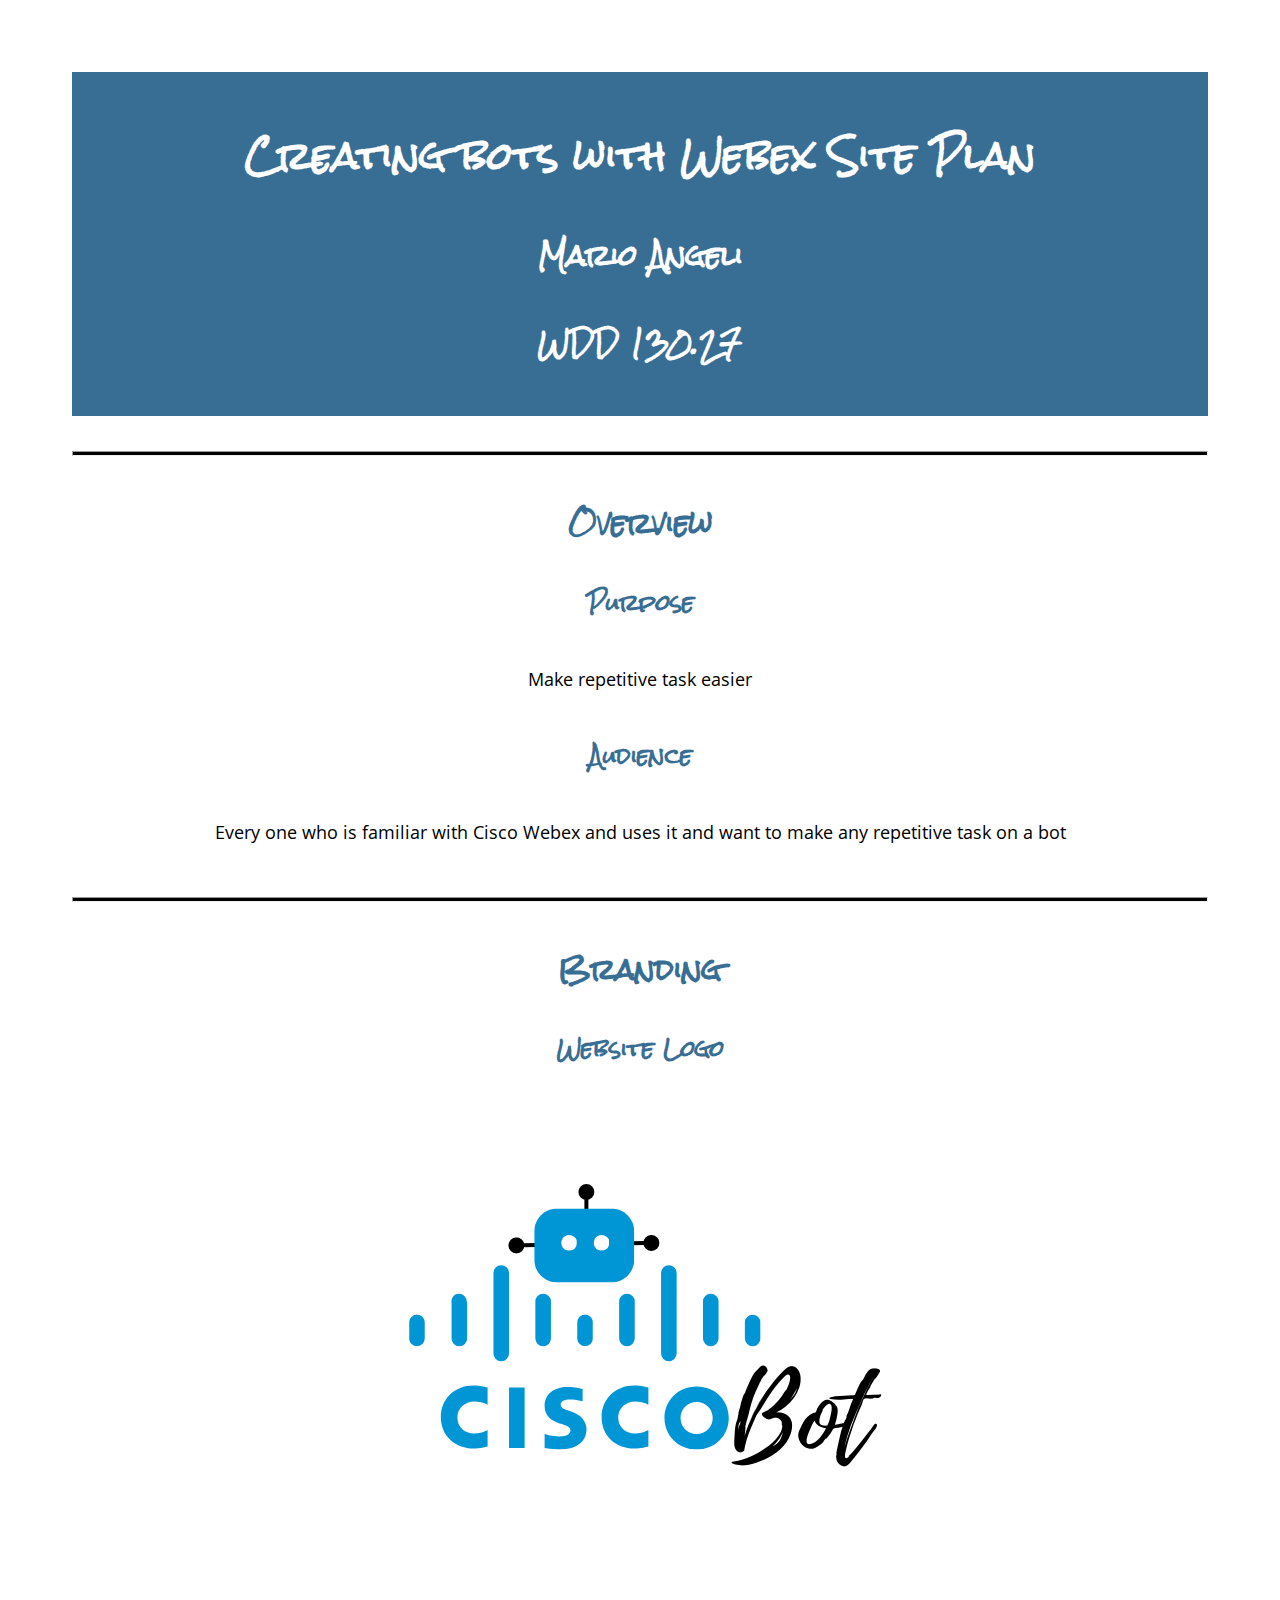
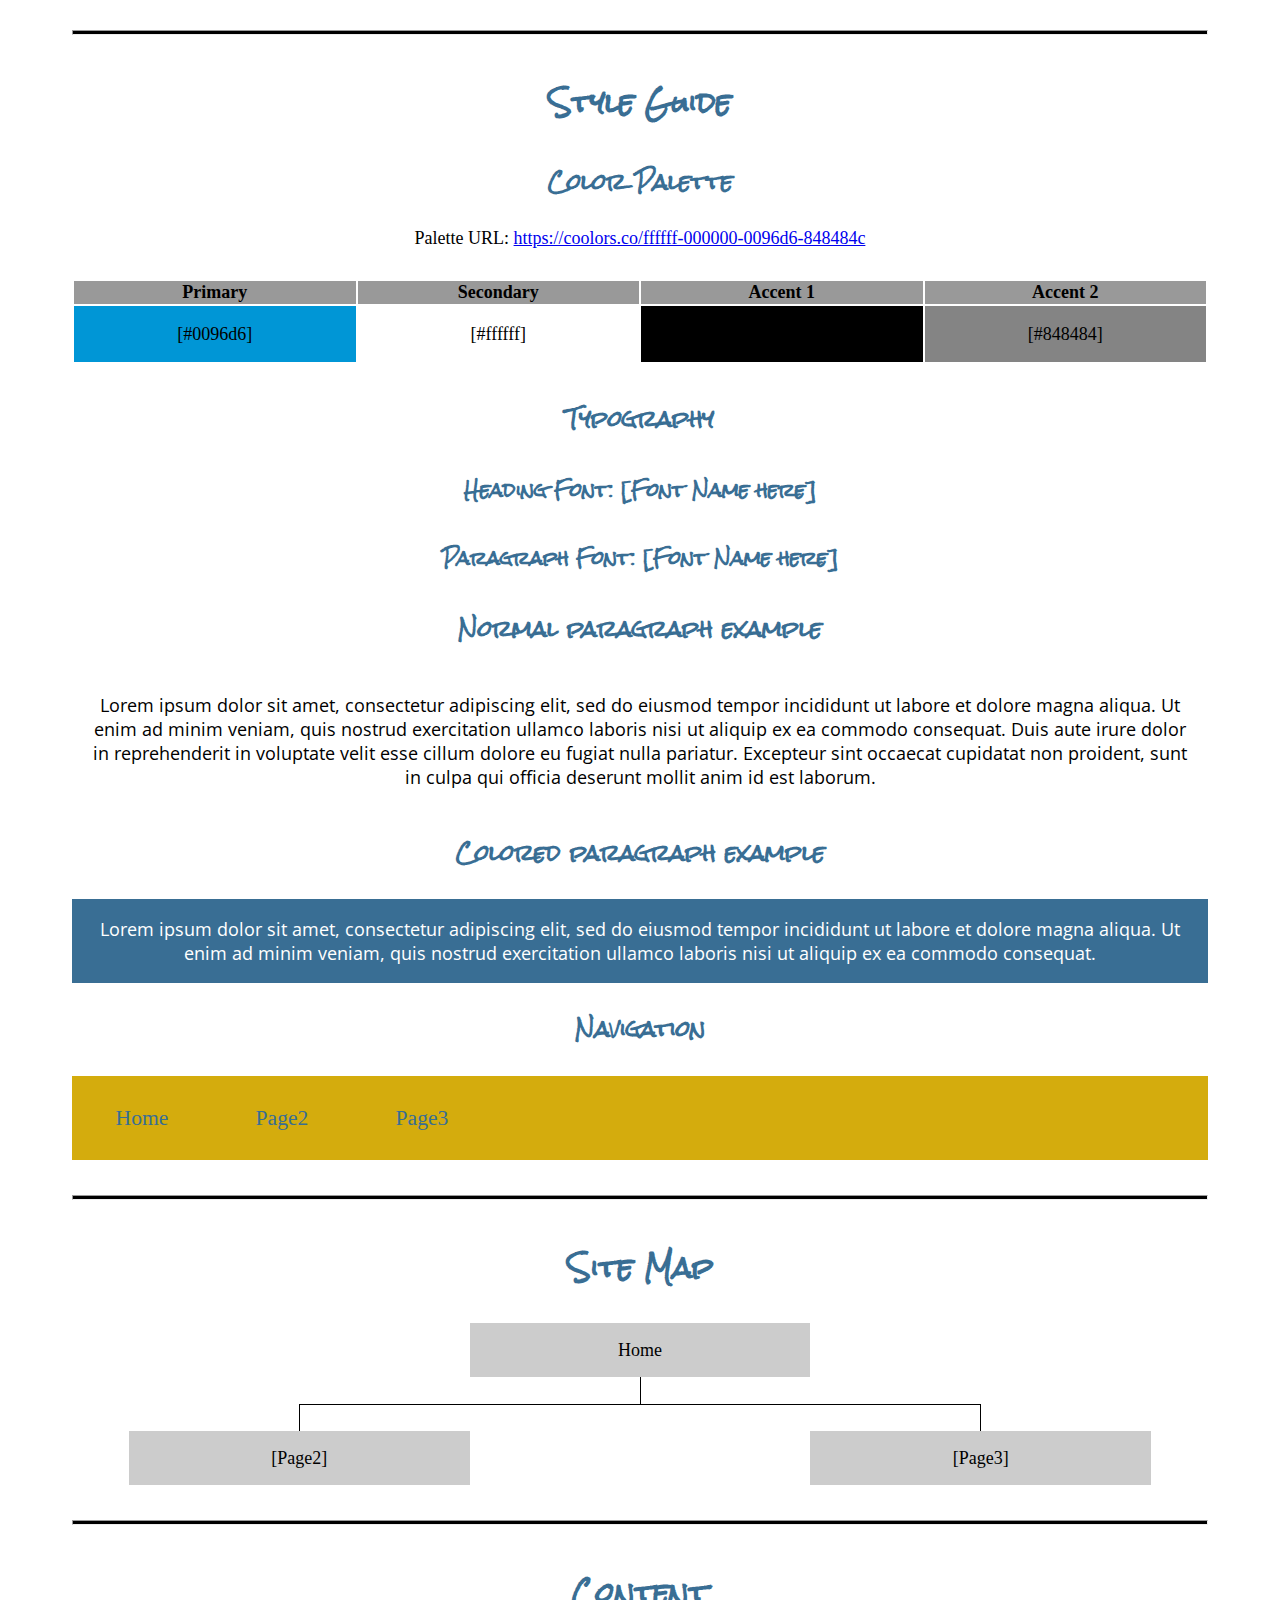
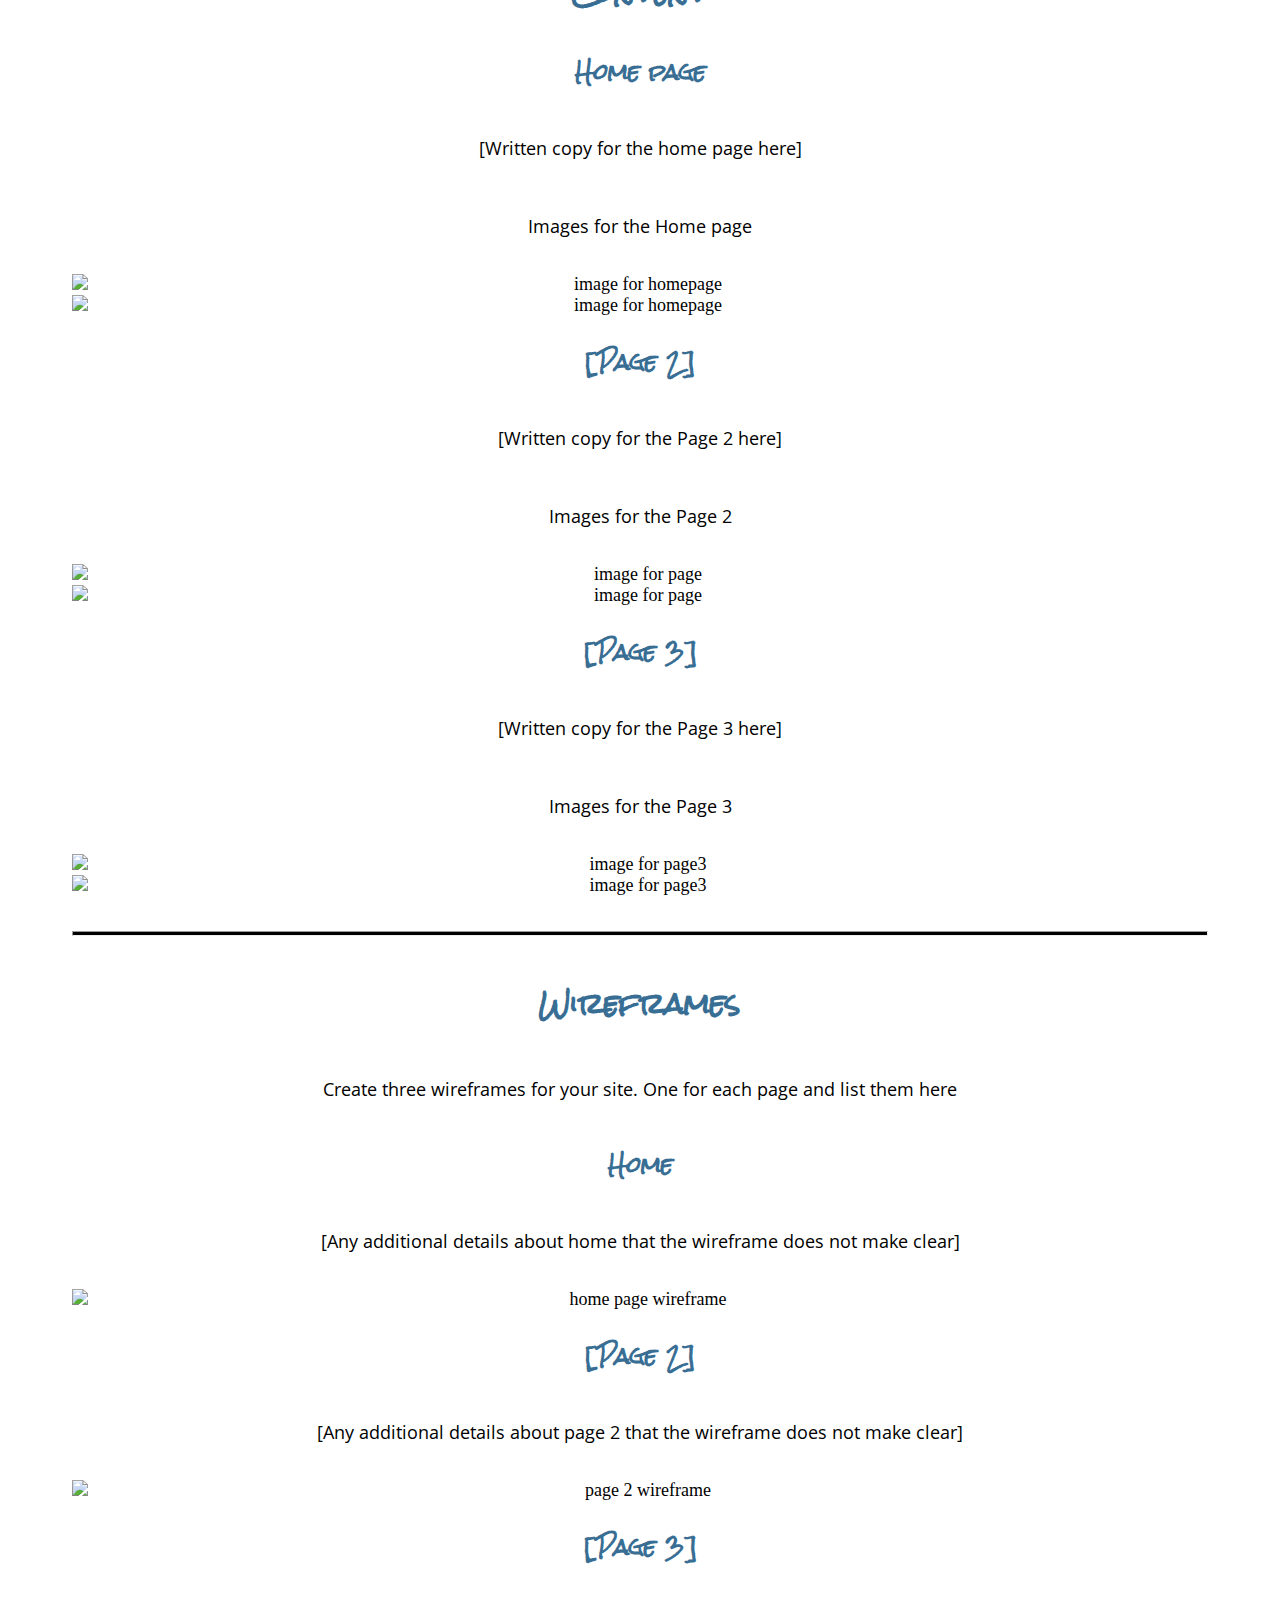
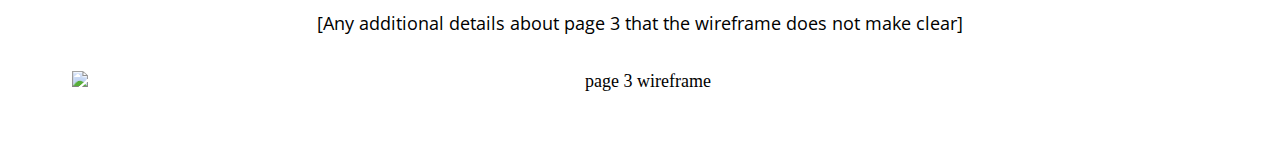
==== site-plan.html @ d45a57bc "Personal site initiation" ====
<!DOCTYPE html>
<html lang="en-us">
    
  <head>
    <meta charset="utf-8">
    <title>Site Plan</title>
    <link type="text/css" rel="stylesheet" href="styles/site-plan.css">
  </head>

  <body>
    <header>
      <h1>Creating bots with Webex Site Plan</h1>
      <h2>Mario Angeli</h2>
      <h2>WDD 130.27</h2>
      <!-- In the header above, add the name or your site, your name and class number. For example if you are in section 3 you would put WDD 130.03 -->
    </header>
    <main>

      <!-- ------------------------Steps 2-3------------------------------ -->
      <hr>
      <h2>Overview</h2>
      <h3>Purpose</h3>
      <p>Make repetitive task easier</p>  <!-- change this -->


      <h3>Audience</h3>
      <p>Every one who is familiar with Cisco Webex and uses it and want to make any repetitive task on a bot</p>  <!-- change this -->

      <hr>
      <h2>Branding</h2>
      <h3>Website Logo</h3>
      <!-- Replace this with some sort of logo for your site.  A logo can be as simple as the name of your site in a nice font :) -->
      <img src="/images/ciscobotlogo.png" alt="Cisco bot Logo image">
      <hr>
      <h2>
        Style Guide
      </h2>

      <!-- ------------------------Steps 4-8------------------------------ -->

      <h3>
        Color Palette
      </h3>
      <!--  The colors you choose for a website are one of the most important decisions you will make. Follow the instructions on the activity in iLearn then return and replace the color codes below with the hex color codes (the 6 digit numbers that show at the bottom of each color) for the colors you have chosen below.  You should have at least 2 colors but do not have to fill in all 4 if you do not need them.  -->

      <!-- Copy and paste the URL to your finished palette below Make sure to paste it into both spots -->
      Palette URL: <a href="https://coolors.co/ffffff-000000-0096d6-848484" target="_blank">https://coolors.co/ffffff-000000-0096d6-848484c</a>


      <table class="colors">
        <tr><th>Primary</th><th>Secondary</th><th>Accent 1</th><th>Accent 2</th></tr>
        <!-- Replace the numbers in the boxes below with your hex color codes. Then switch to the site-plan.css file and change your colors there as well. -->
        <tr><td class="primary">[#0096d6]</td><td class="secondary">[#ffffff]</td><td class="accent1">[#000000]</td><td class="accent2">[#848484]</td></tr>
      </table>

      <!-- ------------------------Step 9------------------------------ -->

      <h3>
        Typography
      </h3>
      <!-- Choose a font for your paragraphs (body copy) and headlines. What font(s) have you chosen? Why did you choose what you did?  Make sure to review the list of web safe fonts at W3Schools.org as a starting point.  Think also about which of your colors above you might use for background and font colors. -->

      <h4>
        Heading Font: [Font Name here]  <!-- change this -->
      </h4>
      <h4>
        Paragraph Font: [Font Name here]  <!-- change this -->
      </h4>
      <h3>
        Normal paragraph example
      </h3>
      <p>
        Lorem ipsum dolor sit amet, consectetur adipiscing elit, sed do eiusmod tempor incididunt ut labore et dolore magna aliqua. Ut enim ad minim veniam, quis nostrud exercitation ullamco laboris nisi ut aliquip ex ea commodo consequat. Duis aute irure dolor in reprehenderit in voluptate velit esse cillum dolore eu fugiat nulla pariatur. Excepteur sint occaecat cupidatat non proident, sunt in culpa qui officia deserunt mollit anim id est laborum.
      </p>
      <h3>
        Colored paragraph example
      </h3>
      <p class="colored">
        Lorem ipsum dolor sit amet, consectetur adipiscing elit, sed do eiusmod tempor incididunt ut labore et dolore magna aliqua. Ut enim ad minim veniam, quis nostrud exercitation ullamco laboris nisi ut aliquip ex ea commodo consequat. 
      </p>

      <!-- ------------------------Step 10------------------------------ -->

      <h3>
        Navigation
      </h3>
      <!-- Think about how you want your navigation bar to look. In the site-plan.css file change the colors to your colors to get the look you desire. --> 
      <nav>
        <a href="#">Home</a>
        <a href="#">Page2</a>
        <a href="#">Page3</a>
      </nav>
      <hr>
      <h2>
        Site Map
      </h2>
      <div class="sitemap">
        <div class="sm-home">
          Home
        </div>
        <div class="sm-page2">
          [Page2] <!-- change this -->
        </div>
        <div class="sm-page3">
          [Page3]  <!-- change this -->
        </div>

        <div class="top">
          &nbsp;
        </div>
        <div class="left">
          &nbsp;
        </div>
        <div class="right">
          &nbsp;
        </div>

      </div>

      <!-- --------Content Section -------------- -->
      <hr>
      <h2>
        Content
      </h2>
      <h3>Home page</h3>
      <p>
        [Written copy for the home page here]
      </p>
      <p>Images for the Home page</p>
        <img src="#" alt="image for homepage">
        <img src="#" alt="image for homepage">

      </ul>
      <h3>[Page 2]</h3>
      <p>
        [Written copy for the Page 2 here]
      </p>
      <p>Images for the Page 2</p>
        <img src="#" alt="image for page">
        <img src="#" alt="image for page">

      </ul>
      <h3>[Page 3]</h3>
      <p>
        [Written copy for the Page 3 here]
      </p>
      <p>Images for the Page 3</p>
        <img src="#" alt="image for page3">
        <img src="#" alt="image for page3">

      </ul>
      <hr>
      <h2>
        Wireframes
      </h2>
      <p>
        Create three wireframes for your site. One for each page and list them here</p>

      <h3>Home</h3>
      <p>         
        [Any additional details about home that the wireframe does not make clear]
      </p>
      <img src="#" alt="home page wireframe">

      <h3>[Page 2]</h3>
      <p>         
        [Any additional details about page 2 that the wireframe does not make clear]
      </p>
      <img src="#" alt="page 2 wireframe">

      <h3>[Page 3]</h3>
      <p>         
        [Any additional details about page 3 that the wireframe does not make clear]
      </p>
      <img src="#" alt="page 3 wireframe">
    </main>
  </body>

</html>
---- styles/site-plan.css ----
/* if you are using any Google fonts change the font names below to your fonts. 
Any spaces in your font name should be replaced with a +. 
Fonts are separated by a | */
@import url('https://fonts.googleapis.com/css2?family=Open+Sans&family=Roboto&family=Rock+Salt&display=swap');

:root {
  /* change the values below to your colors from your palette */
  --primary-color: #0096d6   ;
  --secondary-color: #ffffff ;
  --accent1-color: #000000;
  --accent2-color: #848484;

  /* change the values below to your chosen font(s) */
  --heading-font: "Rock Salt";
  --paragraph-font: "Open Sans", Helvetica, sans-serif;

  /* these colors below should be chosen from among your palette colors above */
  --headline-color-on-white: #396E94;  /* headlines on a white background */ 
  --headline-color-on-color: white; /* headlines on a colored background */ 
  --paragraph-color-on-white: #396E94; /* paragraph text on a white background */ 
  --paragraph-color-on-color: white; /* paragraph text on a colored background */ 
  --paragraph-background-color: #396E94  ;
  --nav-link-color: #396E94;
  --nav-background-color: #D4AC0D;
  --nav-hover-link-color: white;
  --nav-hover-background-color: #396E94;
}


/*  Look around below...but DON'T CHANGE ANYTHING! */

body {
  max-width: 1200px;
  margin: 0 auto;
  padding: 4em;
  font-size: 18px;
  text-align: center;
}
img {
  display: block;
  margin: 0 auto;
}
h1, h2, h3, h4, h5, h6 {
  font-family: var(--heading-font);
  color: var(--headline-color-on-white);
}
h2 {
  text-align: center;
}
hr {
  height: 3px;
  margin: 35px 0;
  background: var(--accent1-color);
}
header {
  padding: 1em;
  text-align: center;
  color: var(--paragraph-color-on-color);
  background-color: var(--paragraph-background-color);
}
header > h1, header > h2 {
  color: var(--headline-color-on-color);
}

p {
  font-family: var(--paragraph-font);
  color: var(--paragraph-color);
  padding: 1em;
}
.colors {
  width: 100%;
  min-width: 350px;
  margin: 30px auto;
  text-align: center;
}
.colors th {
  background-color: #999;
}
.colors td{
  width: 25%;
  height: 3em;
}

.primary {
  background-color: var(--primary-color);
}
.secondary {
  background-color: var(--secondary-color);
}
.accent1 {
  background-color: var(--accent1-color);
}
.accent2{
  background-color: var(--accent2-color);
}

p.colored {
  background-color: var(--paragraph-background-color);
  color: var(--paragraph-color-on-color);
}

nav {
  background-color: var(--nav-background-color);
  line-height: 3em;
  text-align: center;
  font-size: 1.2em;
}
nav  {
  list-style-type: none;
  display: flex;

}
nav a {
  padding:1em;
  min-width: 120px;
  text-decoration: none;
  padding: 10px;

}
nav a:link, nav a:visited {
  color: var(--nav-link-color);
}
nav a:hover {
  color: var(--nav-hover-link-color);
  background-color: var(--nav-hover-background-color);
}

.sitemap {
  display: grid;
  justify-content: center;

  grid-template-columns: repeat(6, 15%);
  grid-template-rows: 3em 1.5em 1.5em 3em;
  grid-template-areas: ". . home home . ."
    ". . . top . ."
    ". left left right right ."
    "page2 page2 . . page3 page3";
}
.sitemap > div {

  text-align: center;

}
.sm-home {
  grid-area: home;
  background-color: #ccc;
  line-height: 3em;
}
.sm-page2 {
  grid-area: page2;
  background-color: #ccc;
  line-height: 3em;
}
.sm-page3 {
  grid-area: page3;
  background-color: #ccc;
  line-height: 3em;
}

.top {
  grid-area: top;
  border-left: 1px solid;
}

.left {
  grid-area: left;
  border-top: 1px solid;
  border-left: 1px solid;
}

.right {
  grid-area: right;
  border-top: 1px solid;
  border-right: 1px solid;
}
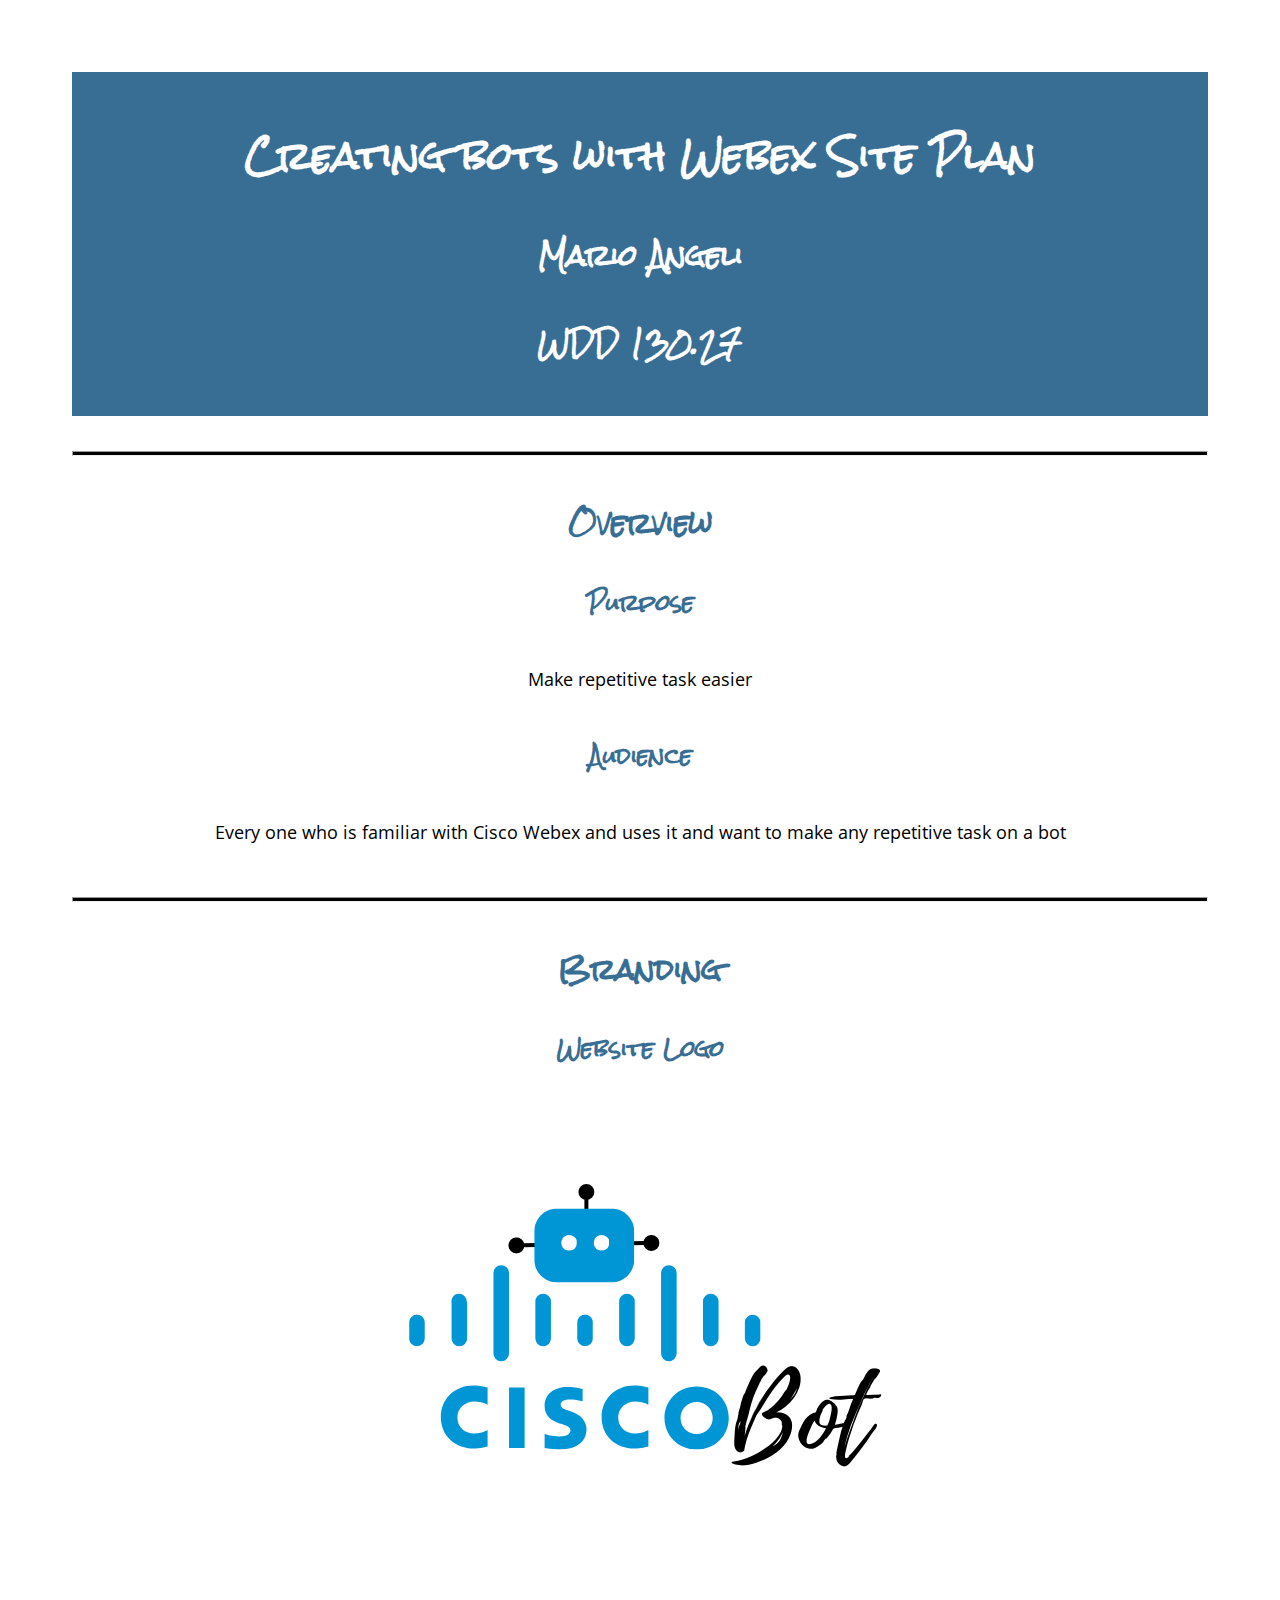
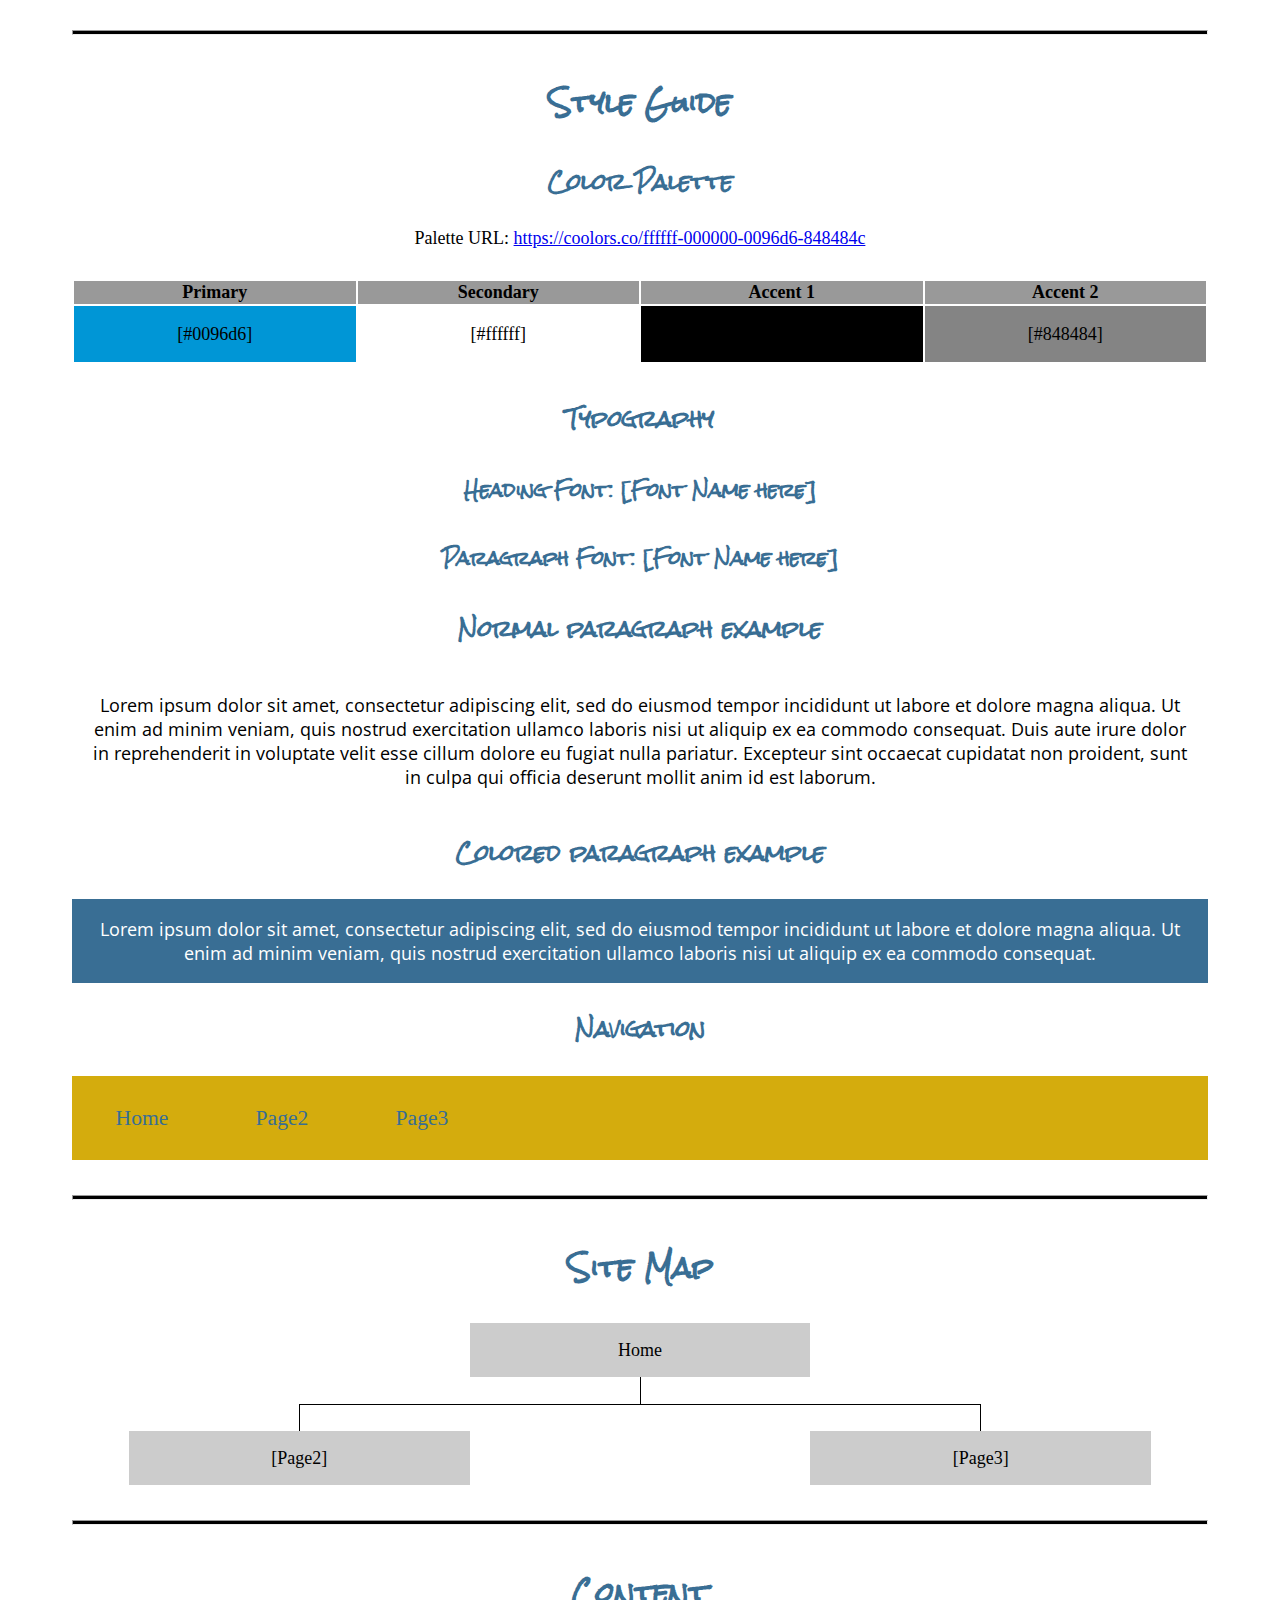
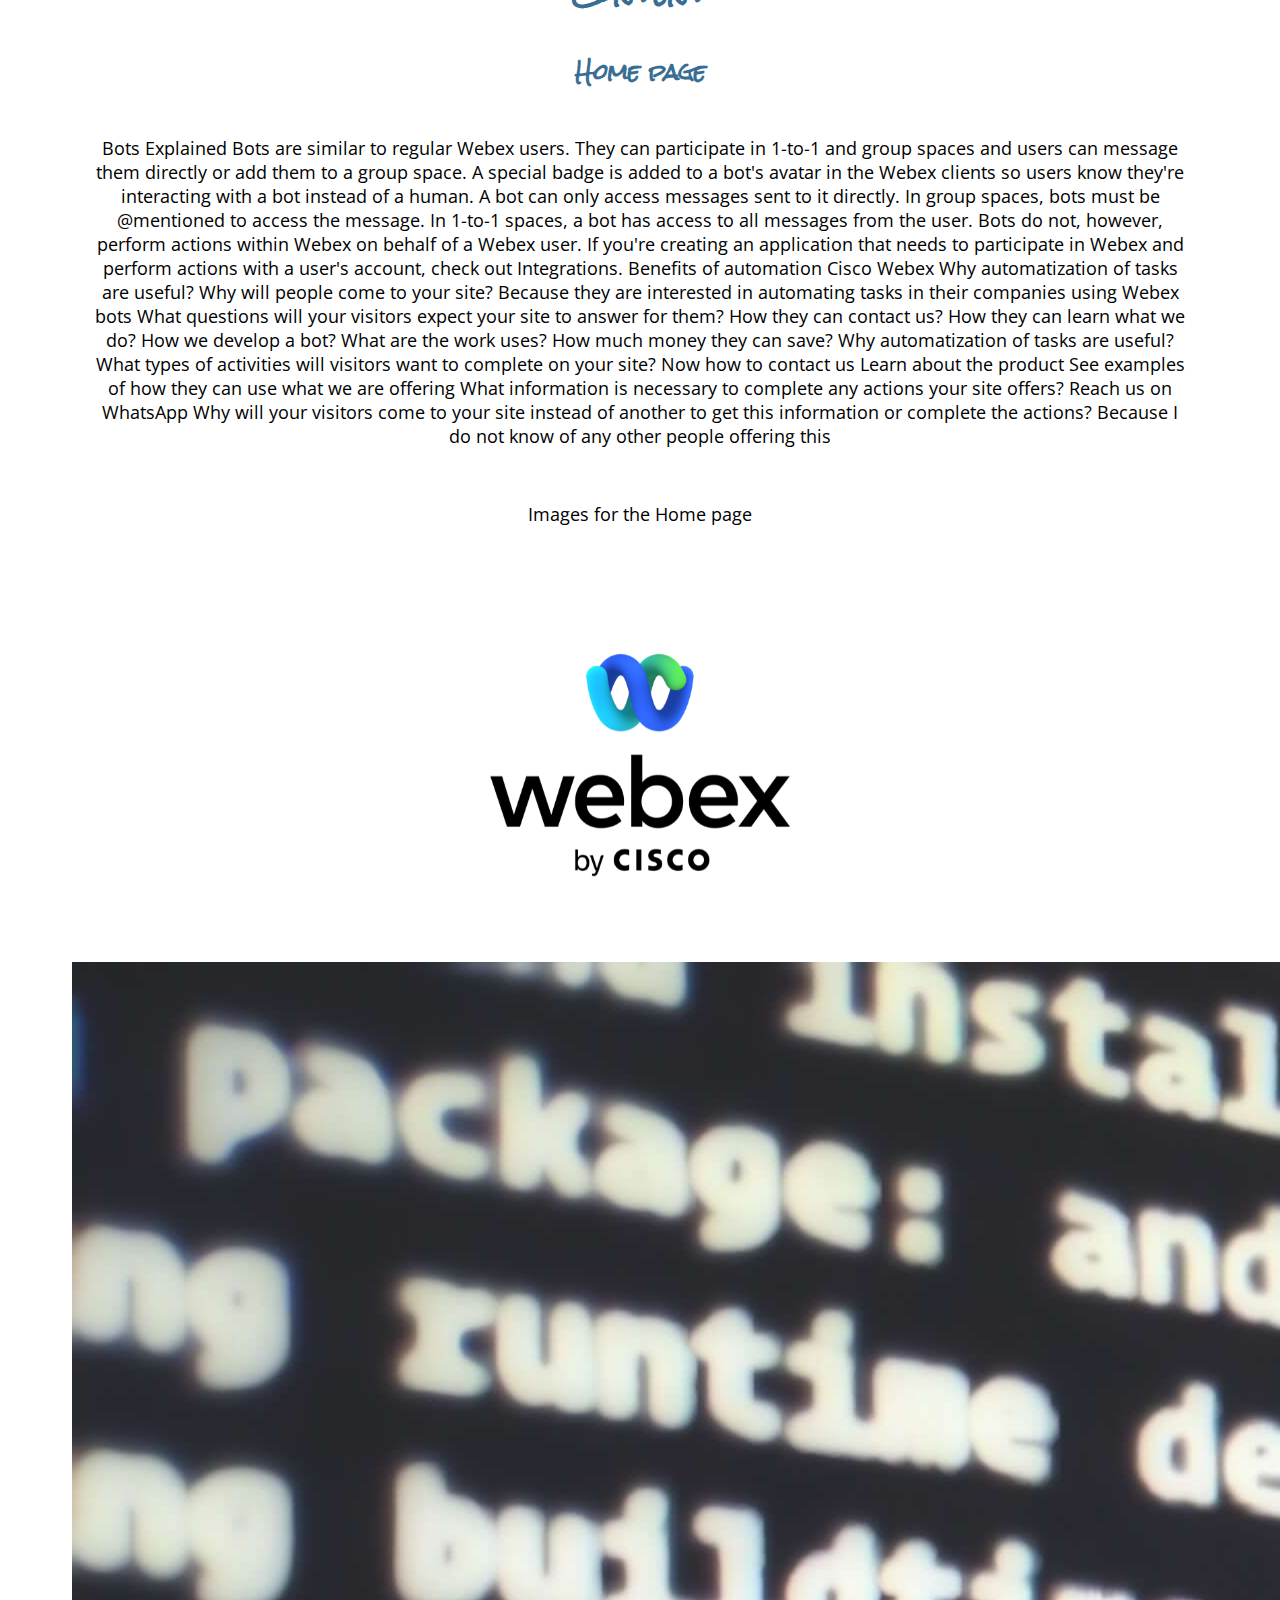
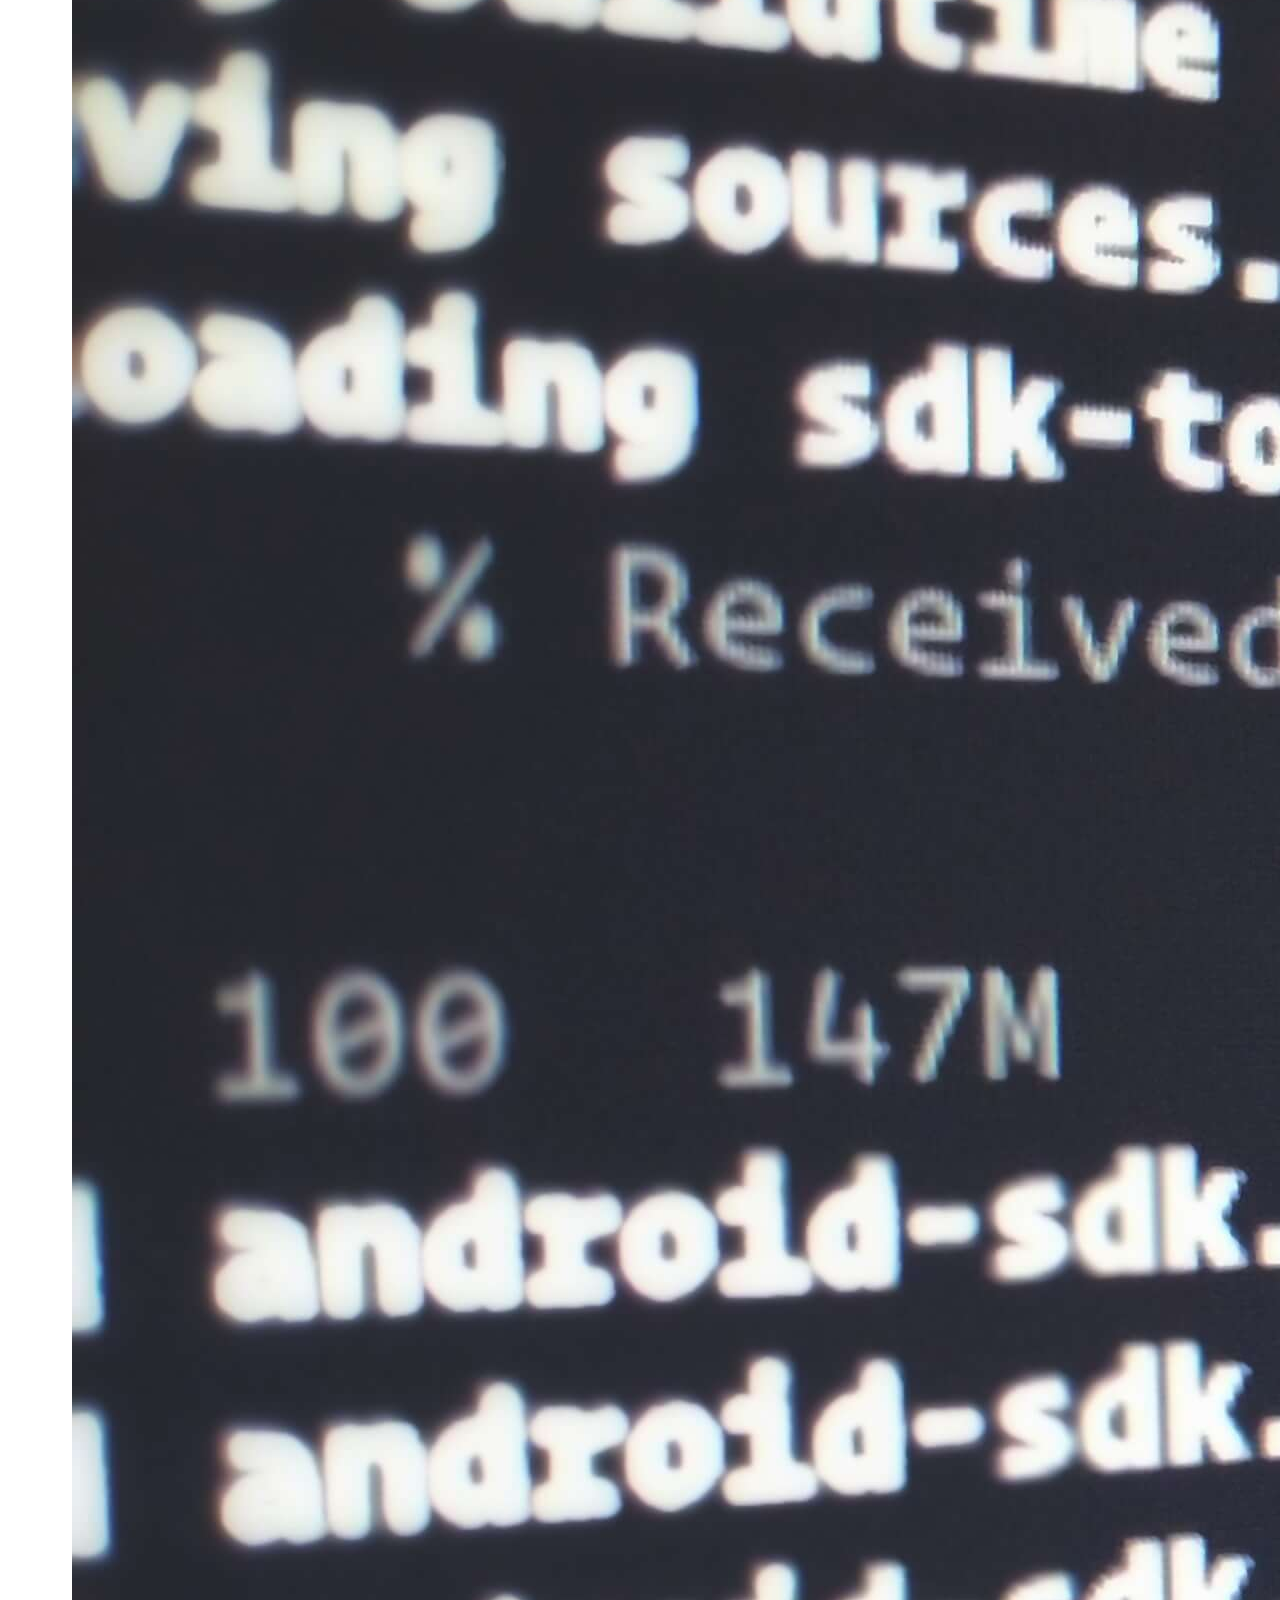
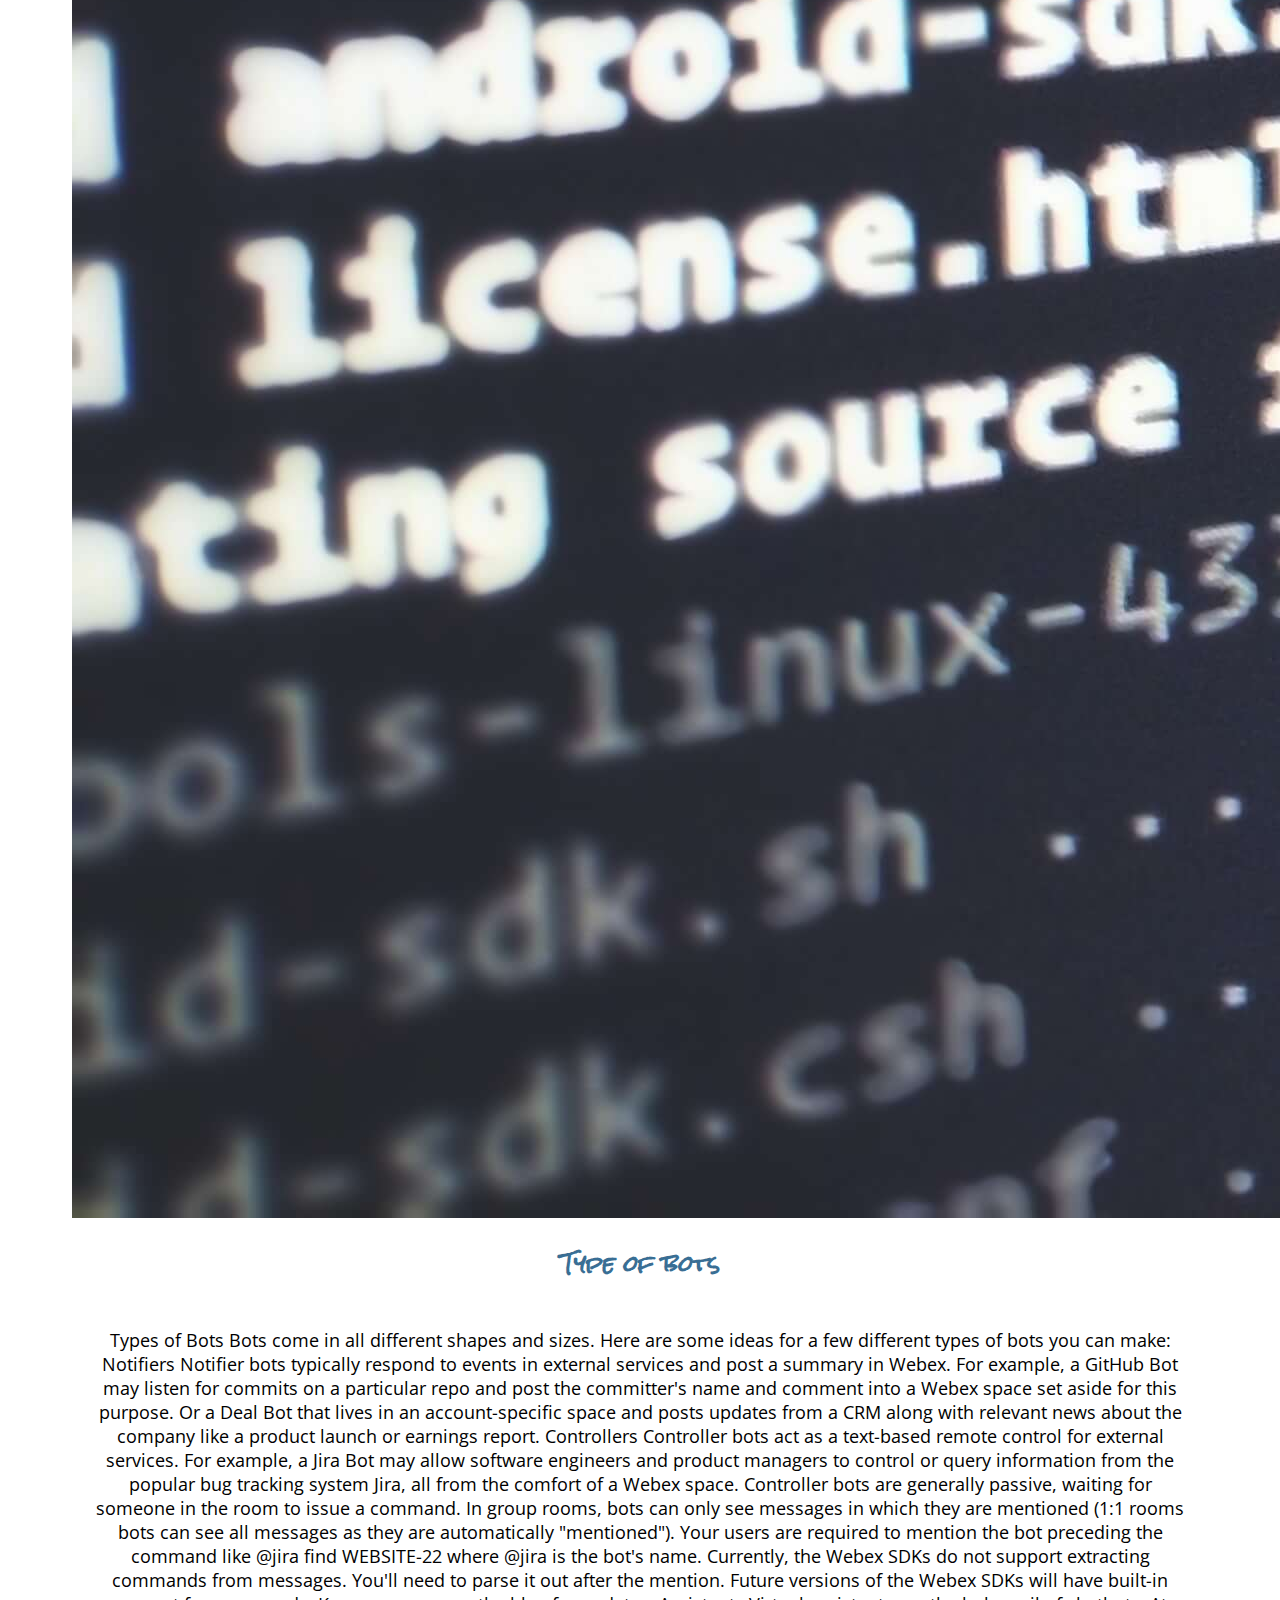
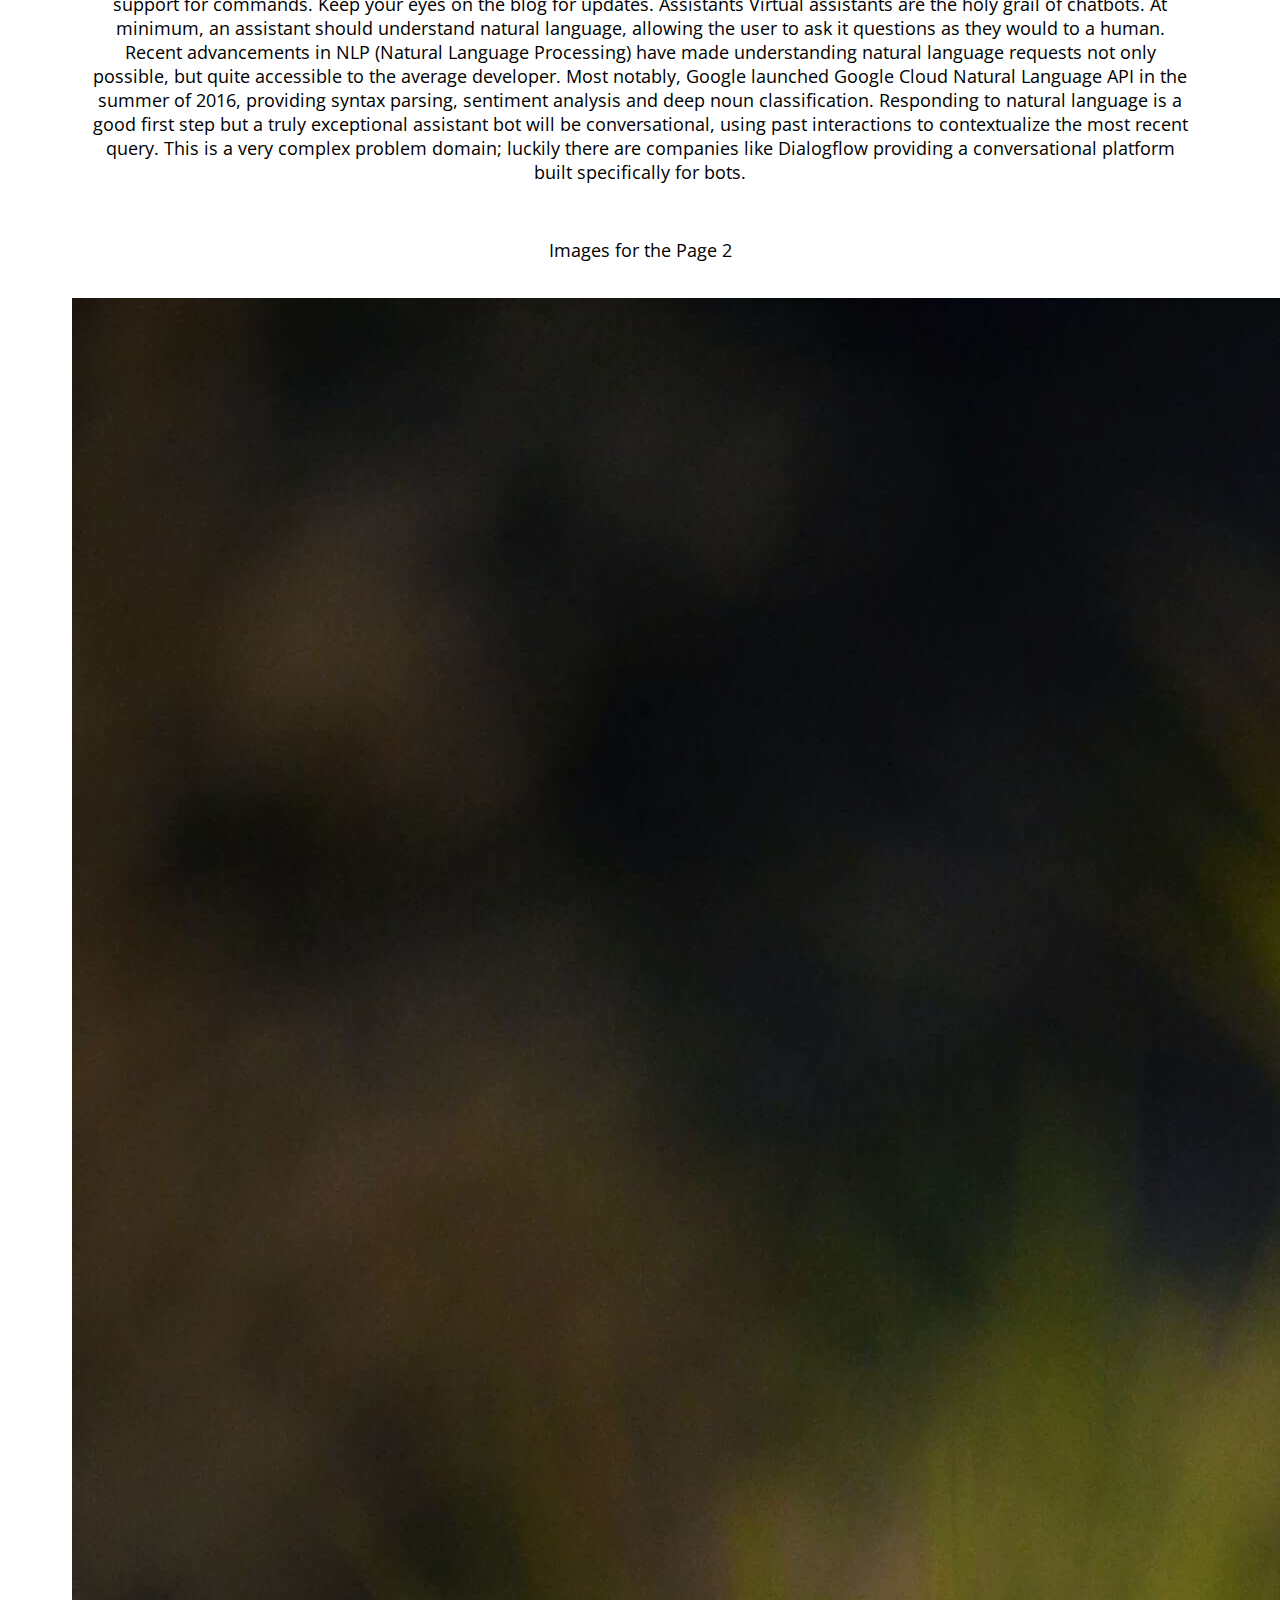
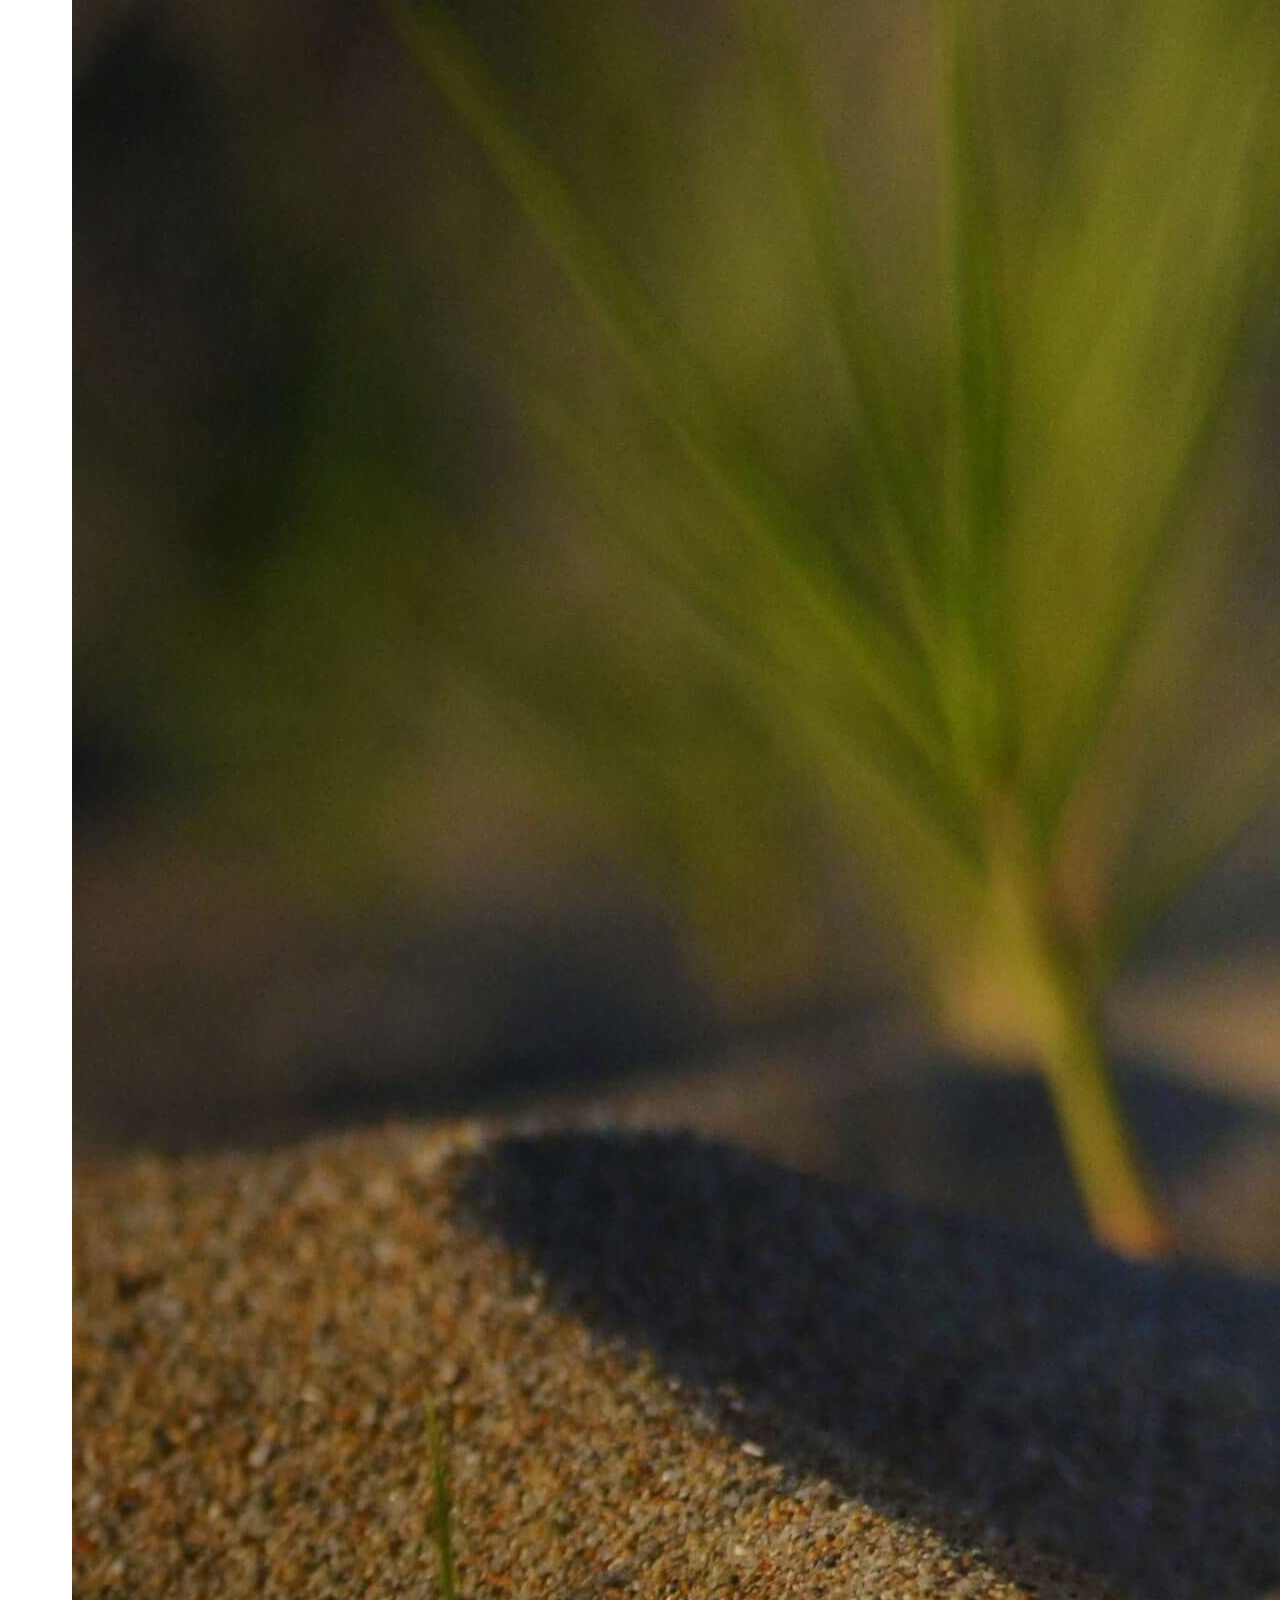
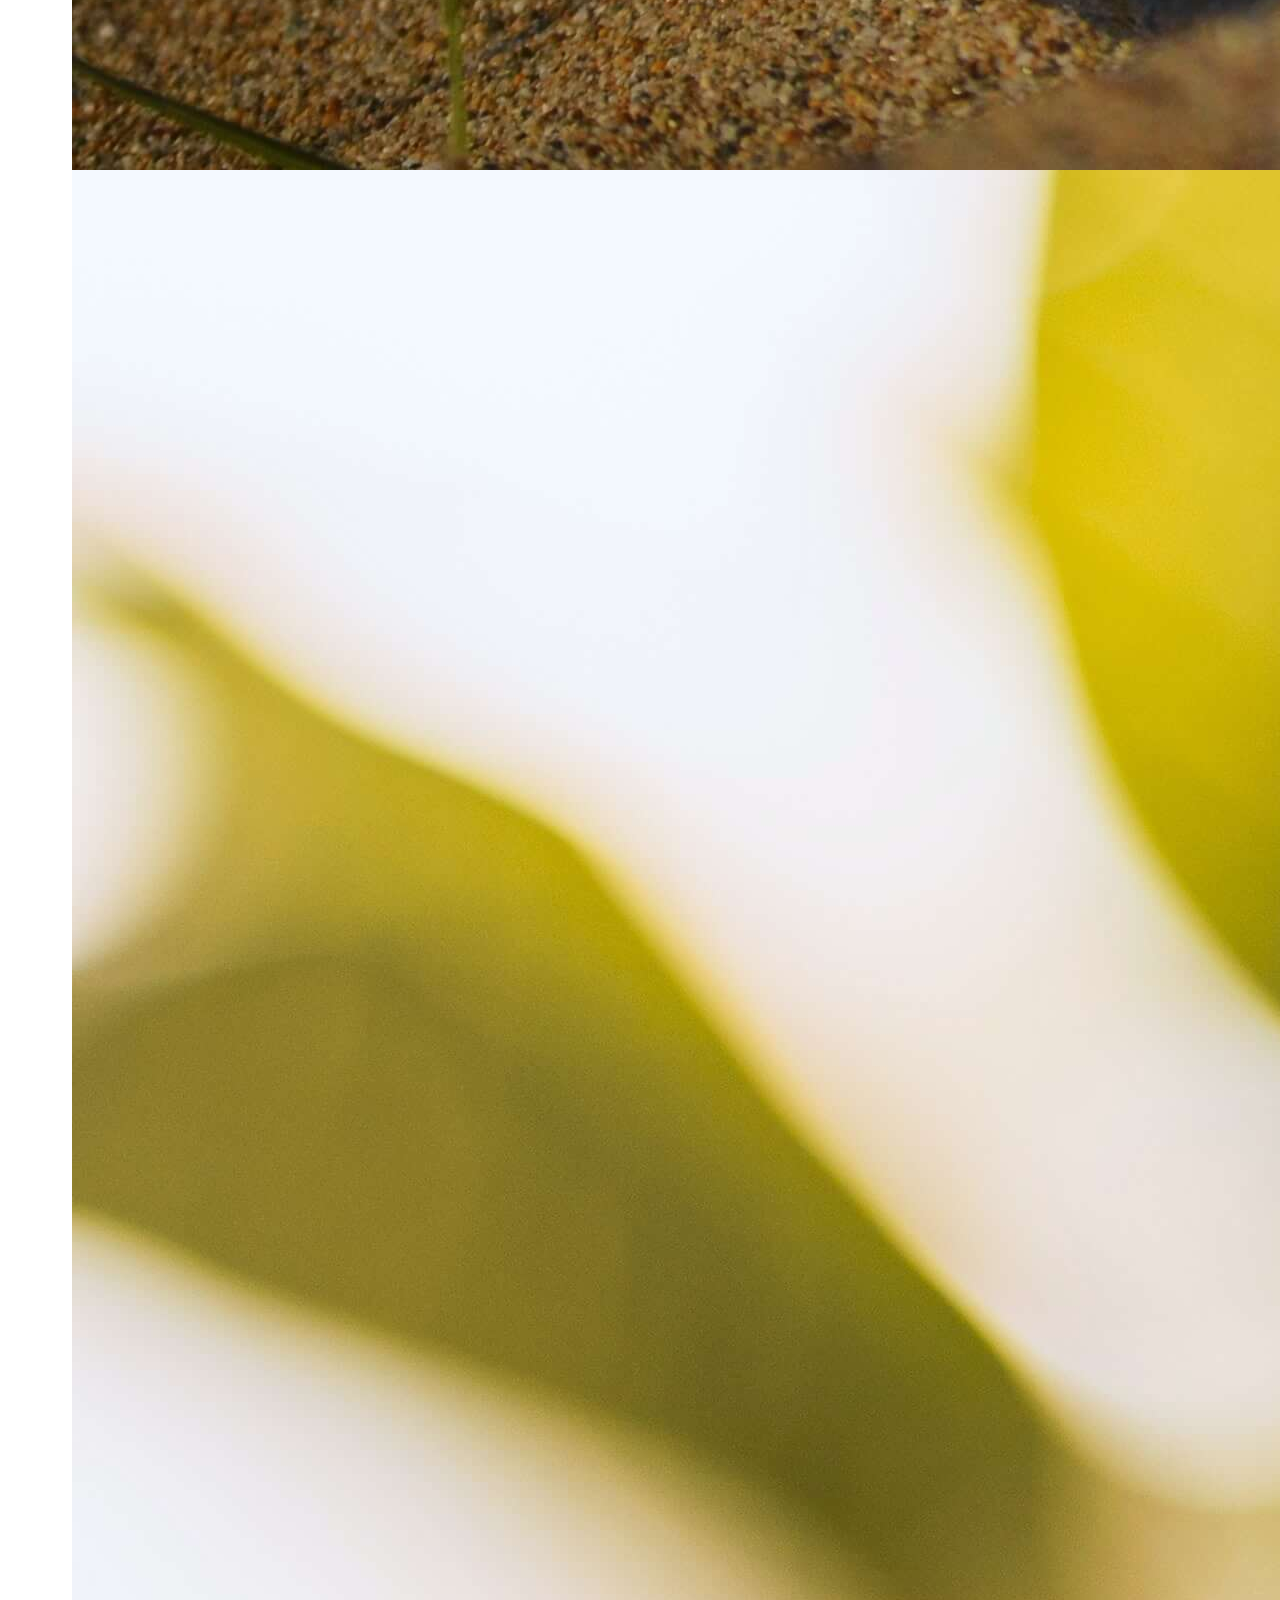
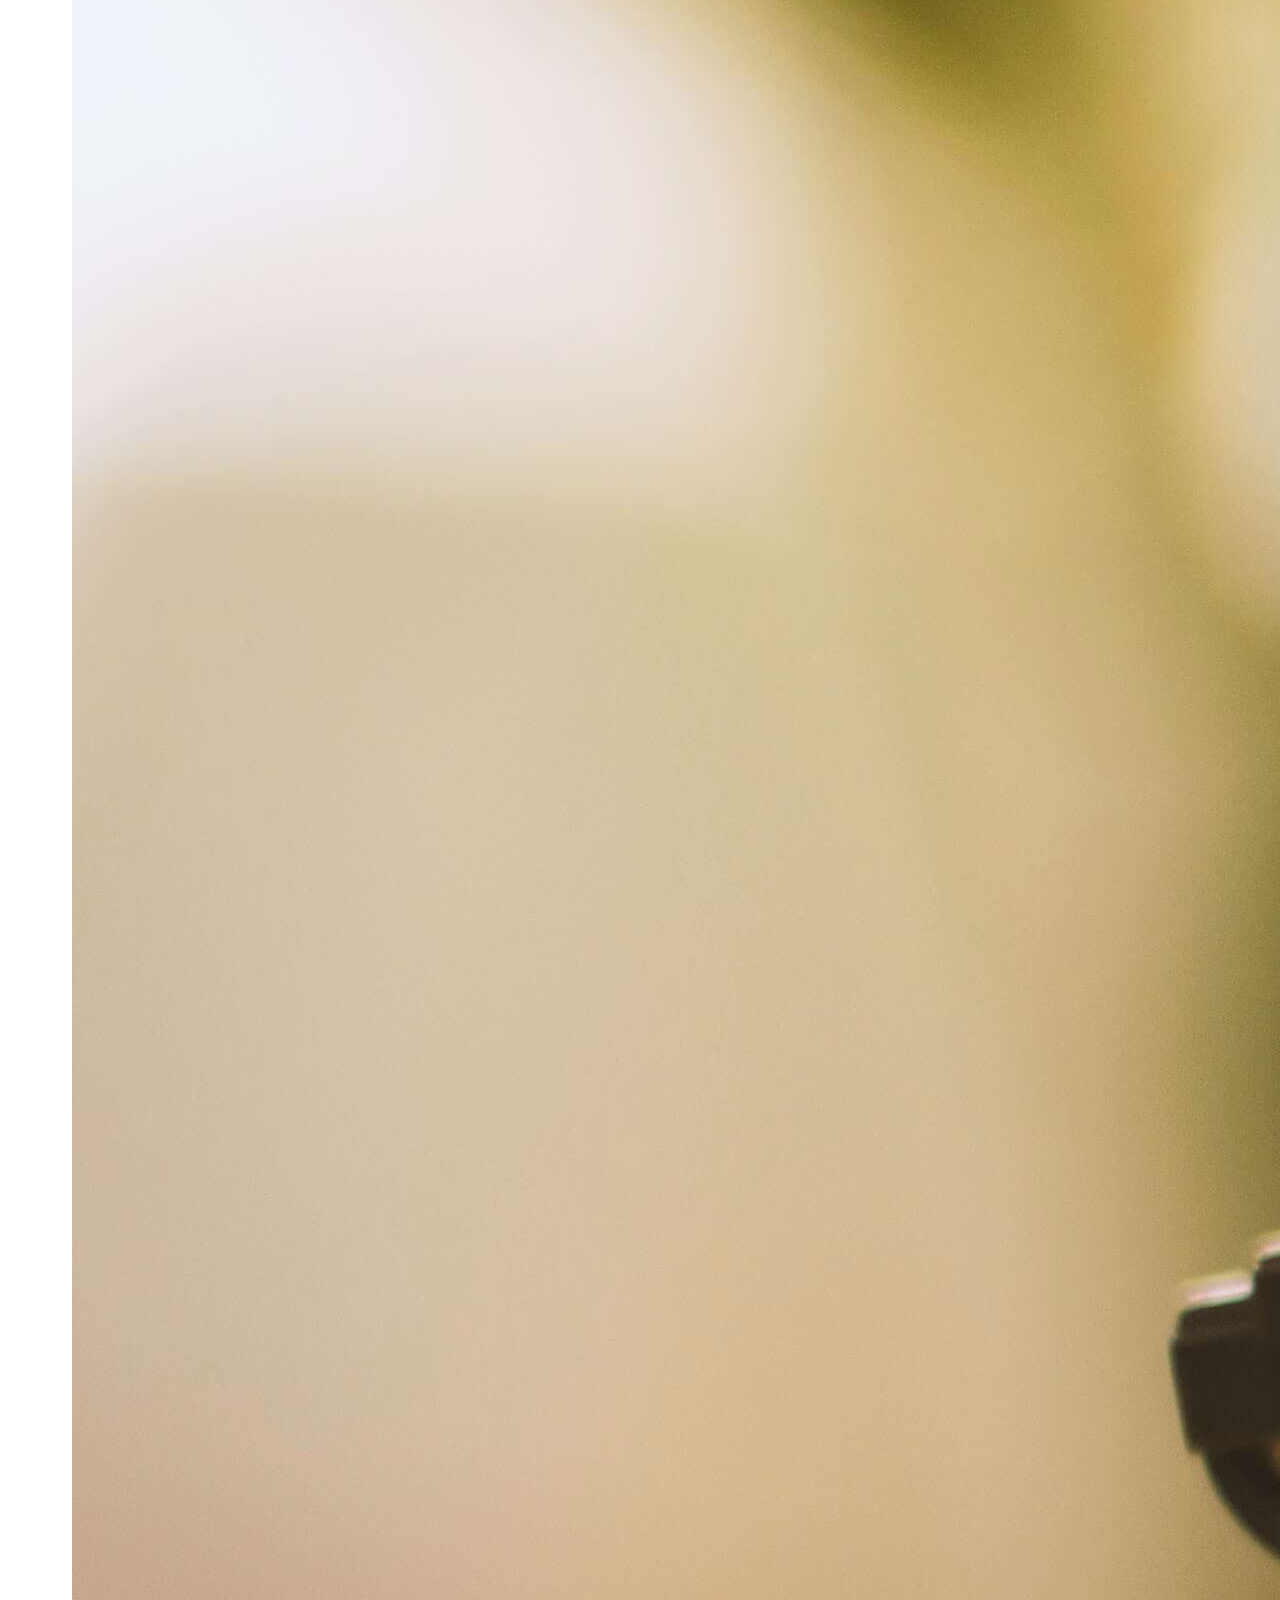
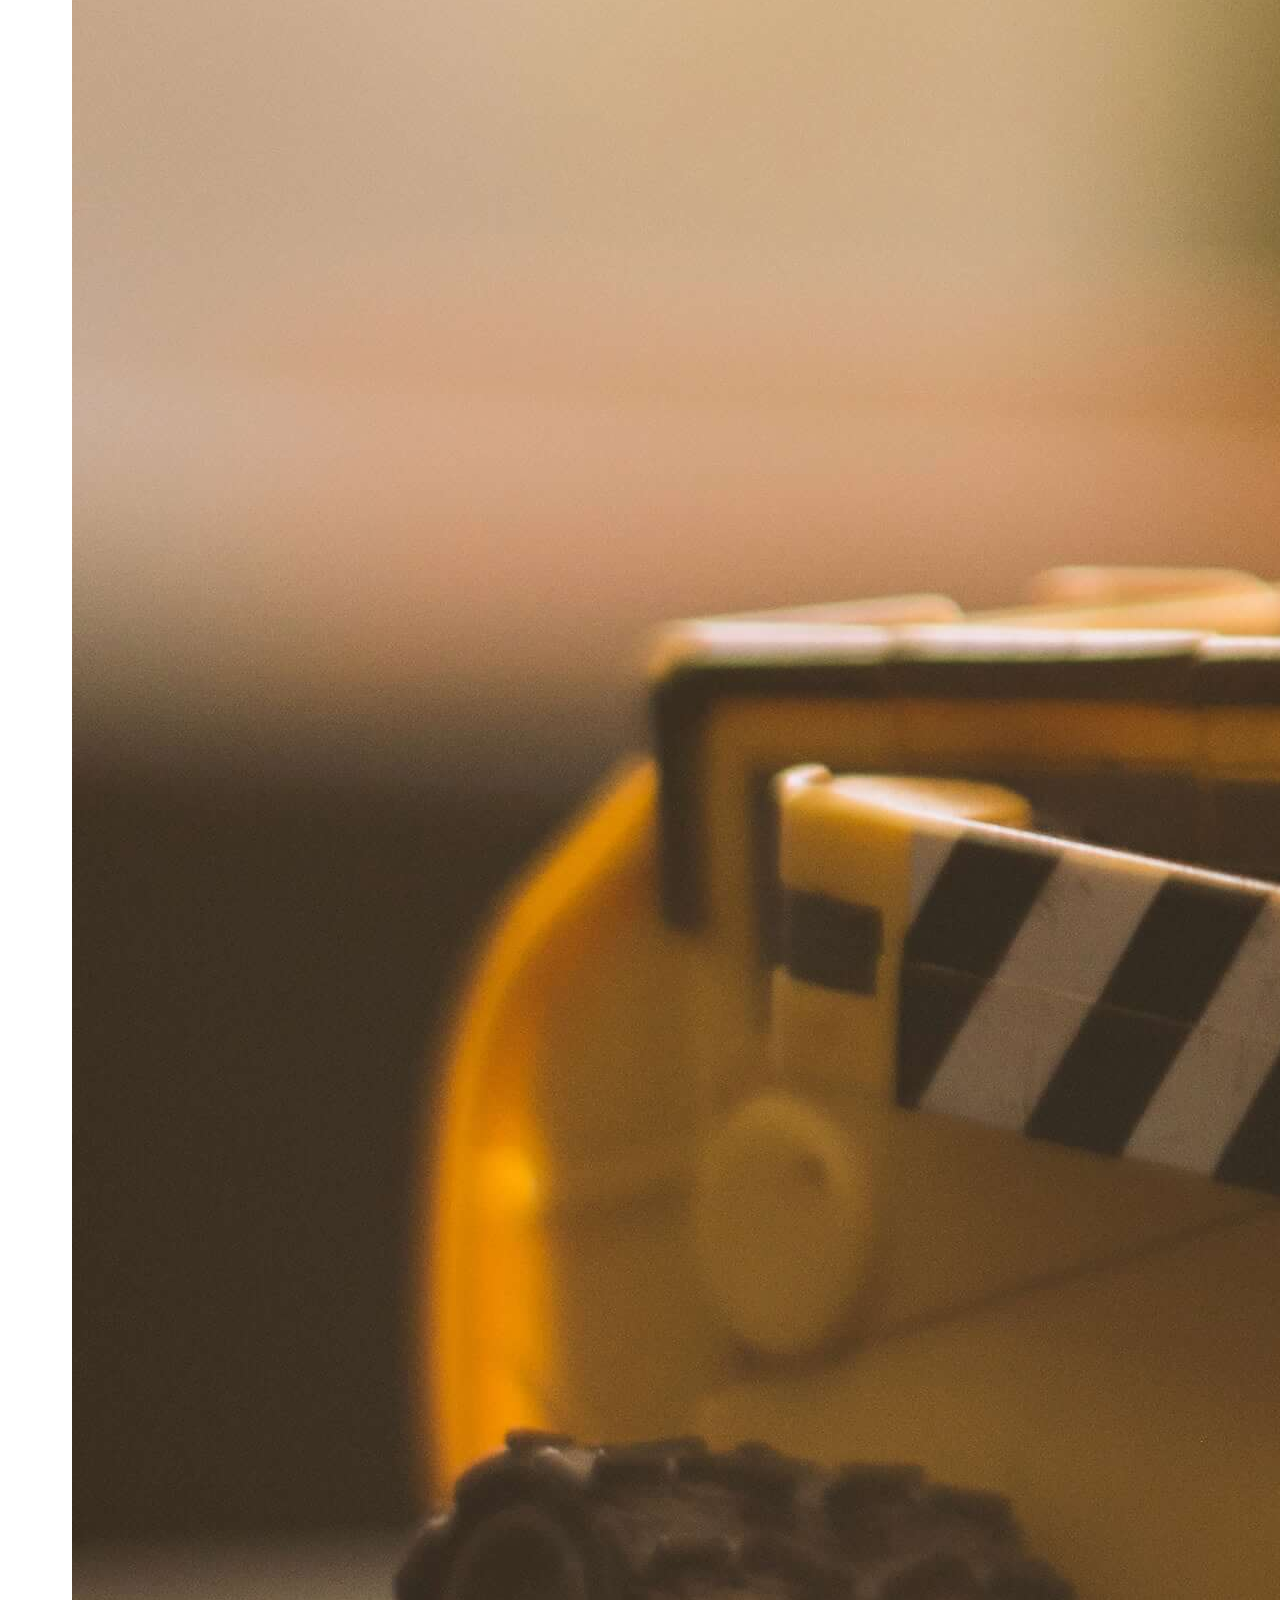
==== commit 2082c0a9: "Content images and site plan" ====
--- a/site-plan.html
+++ b/site-plan.html
@@ -125,29 +125,85 @@
       </h2>
       <h3>Home page</h3>
       <p>
-        [Written copy for the home page here]
+        Bots Explained
+Bots are similar to regular Webex users. They can participate in 1-to-1 and group spaces and users can message them directly or add them to a group space. A special badge is added to a bot's avatar in the Webex clients so users know they're interacting with a bot instead of a human.
+A bot can only access messages sent to it directly. In group spaces, bots must be @mentioned to access the message. In 1-to-1 spaces, a bot has access to all messages from the user.
+Bots do not, however, perform actions within Webex on behalf of a Webex user. If you're creating an application that needs to participate in Webex and perform actions with a user's account, check out Integrations.
+
+Benefits of automation
+
+Cisco Webex
+
+Why automatization of tasks are useful?
+
+
+
+Why will people come to your site?
+Because they are interested in automating tasks in their companies using Webex bots
+
+What questions will your visitors expect your site to answer for them?
+How they can contact us?
+How they can learn what we do?
+How we develop a bot?
+What are the work uses?
+How much money they can save?
+Why automatization of tasks are useful?
+
+
+What types of activities will visitors want to complete on your site?
+Now how to contact us
+Learn about the product
+See examples of how they can use what we are offering
+
+
+What information is necessary to complete any actions your site offers?
+Reach us on WhatsApp
+
+Why will your visitors come to your site instead of another to get this information or complete the actions?
+Because I do not know of any other people offering this
+
+
       </p>
       <p>Images for the Home page</p>
-        <img src="#" alt="image for homepage">
-        <img src="#" alt="image for homepage">
+        <img src="images/Webex-logo.png" alt="Webex logo">
+        <img src="images/code_image.jpeg" alt="code image">
 
       </ul>
-      <h3>[Page 2]</h3>
-      <p>
-        [Written copy for the Page 2 here]
+      <h3>Type of bots</h3>
+      <p>
+        Types of Bots
+Bots come in all different shapes and sizes. Here are some ideas for a few different types of bots you can make:
+Notifiers
+Notifier bots typically respond to events in external services and post a summary in Webex. For example, a GitHub Bot may listen for commits on a particular repo and post the committer's name and comment into a Webex space set aside for this purpose. Or a Deal Bot that lives in an account-specific space and posts updates from a CRM along with relevant news about the company like a product launch or earnings report.
+Controllers
+Controller bots act as a text-based remote control for external services. For example, a Jira Bot may allow software engineers and product managers to control or query information from the popular bug tracking system Jira, all from the comfort of a Webex space.
+
+Controller bots are generally passive, waiting for someone in the room to issue a command. In group rooms, bots can only see messages in which they are mentioned (1:1 rooms bots can see all messages as they are automatically "mentioned"). Your users are required to mention the bot preceding the command like @jira find WEBSITE-22 where @jira is the bot's name.
+Currently, the Webex SDKs do not support extracting commands from messages. You'll need to parse it out after the mention. Future versions of the Webex SDKs will have built-in support for commands. Keep your eyes on the blog for updates.
+Assistants
+Virtual assistants are the holy grail of chatbots. At minimum, an assistant should understand natural language, allowing the user to ask it questions as they would to a human.
+Recent advancements in NLP (Natural Language Processing) have made understanding natural language requests not only possible, but quite accessible to the average developer. Most notably, Google launched Google Cloud Natural Language API in the summer of 2016, providing syntax parsing, sentiment analysis and deep noun classification.
+Responding to natural language is a good first step but a truly exceptional assistant bot will be conversational, using past interactions to contextualize the most recent query. This is a very complex problem domain; luckily there are companies like Dialogflow providing a conversational platform built specifically for bots.
+
       </p>
       <p>Images for the Page 2</p>
-        <img src="#" alt="image for page">
-        <img src="#" alt="image for page">
+        <img src="images/R2D2.jpeg" alt="R2D2 bot">
+        <img src="images/Walle.jpeg" alt="Walle">
+        <img src="images/robot_solo.jpeg" alt="Robot solo">
 
       </ul>
-      <h3>[Page 3]</h3>
-      <p>
-        [Written copy for the Page 3 here]
+      <h3>Benefits of automation</h3>
+      <p>
+        The Benefits Of Automation In Today's Workforce forbes
+Robotics Can Increase Overall Productivity
+When robots and automation are implemented in a business effectively, they don't replace jobs. They augment them to drive greater productivity. In fact, some research has shown that robots are actually driving the creation of new job positions. The difference in these jobs has to do with skill set. And since they require higher skill levels, the jobs they're providing have the potential to produce higher wages. That said, this shift in the industry will create a barrier for some workers who do not have the required accreditations for these higher-skilled jobs, but several companies have taken measures to overcome this. Many are choosing to invest in their employees' education in order to broaden their skills, including Amazon, L'Oreal and Adobe.
+
+https://www.forbes.com/sites/forbestechcouncil/2020/05/01/the-benefits-of-automation-in-todays-workforce/?sh=392db7491cc8
+
       </p>
       <p>Images for the Page 3</p>
-        <img src="#" alt="image for page3">
-        <img src="#" alt="image for page3">
+        <img src="images/computerinadesk.jpeg" alt="Computer desk">
+        <img src="images/time and money.png" alt="image for page3">
 
       </ul>
       <hr>
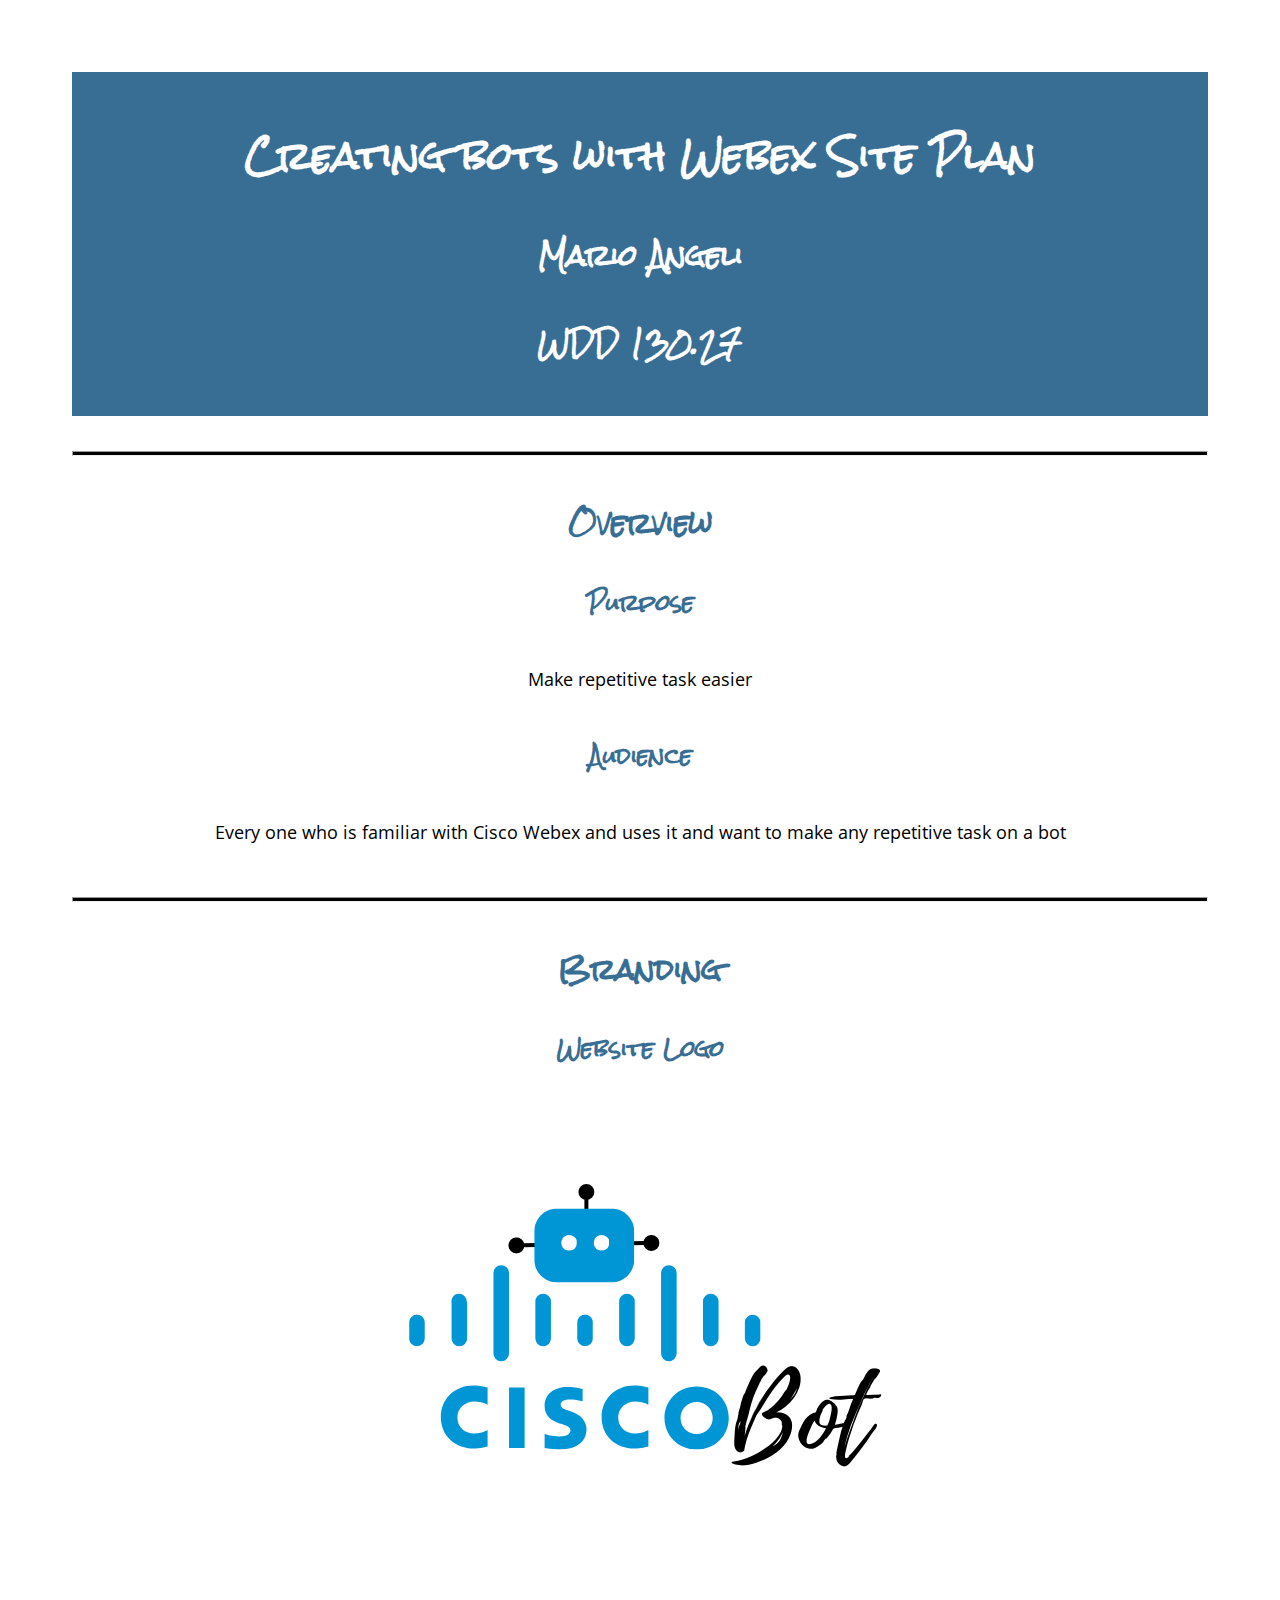
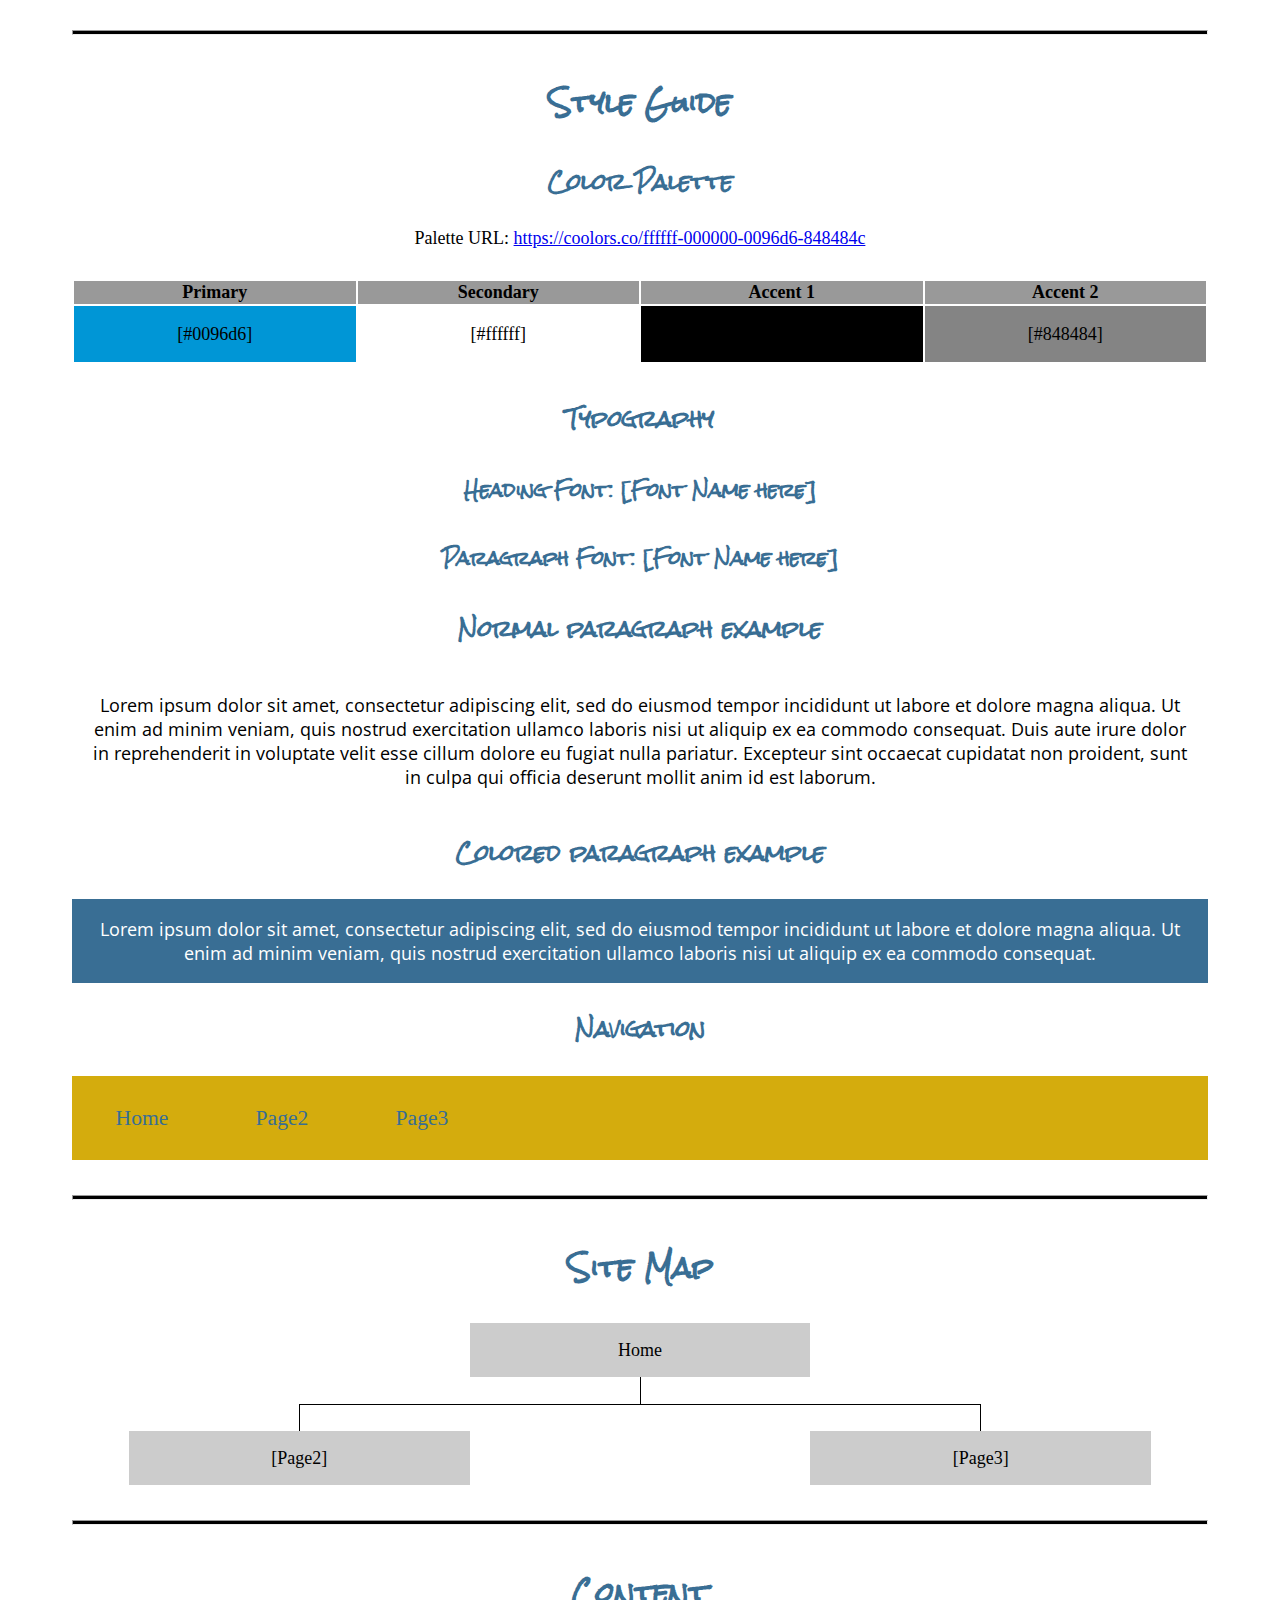
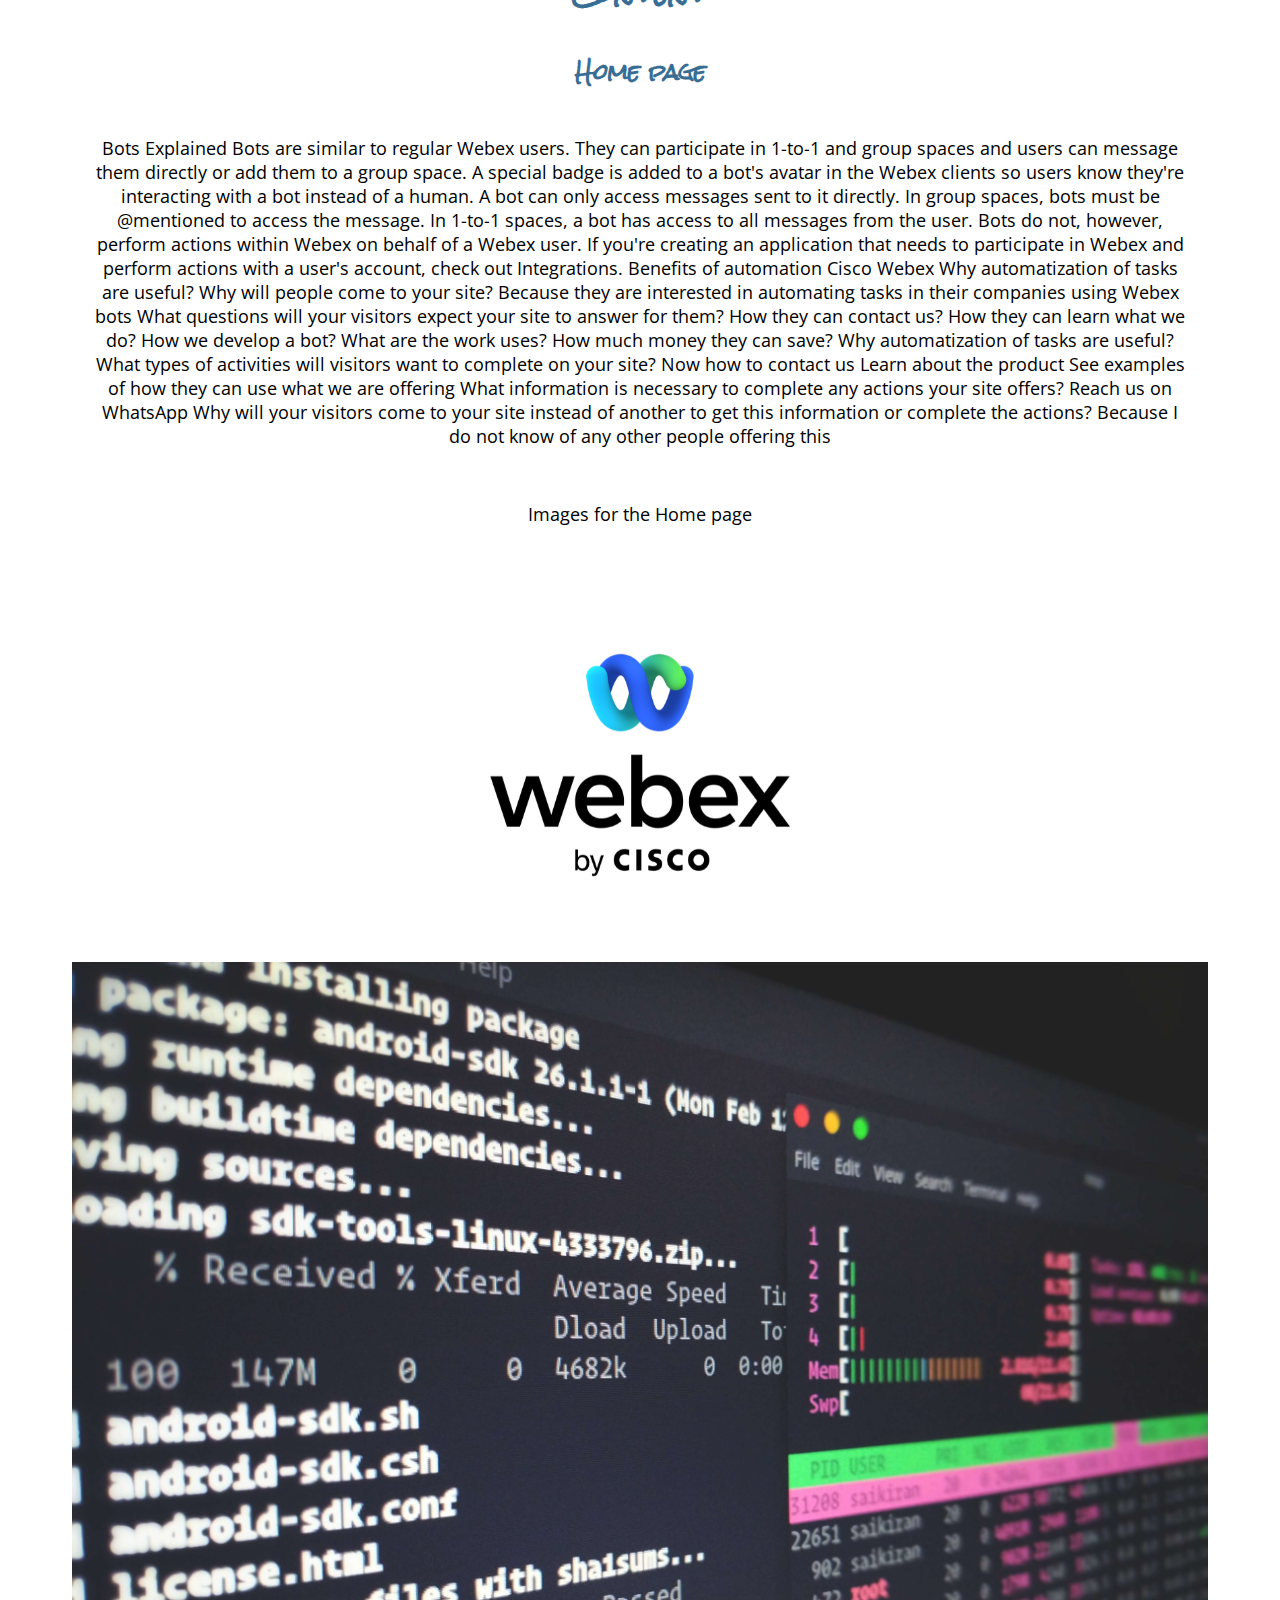
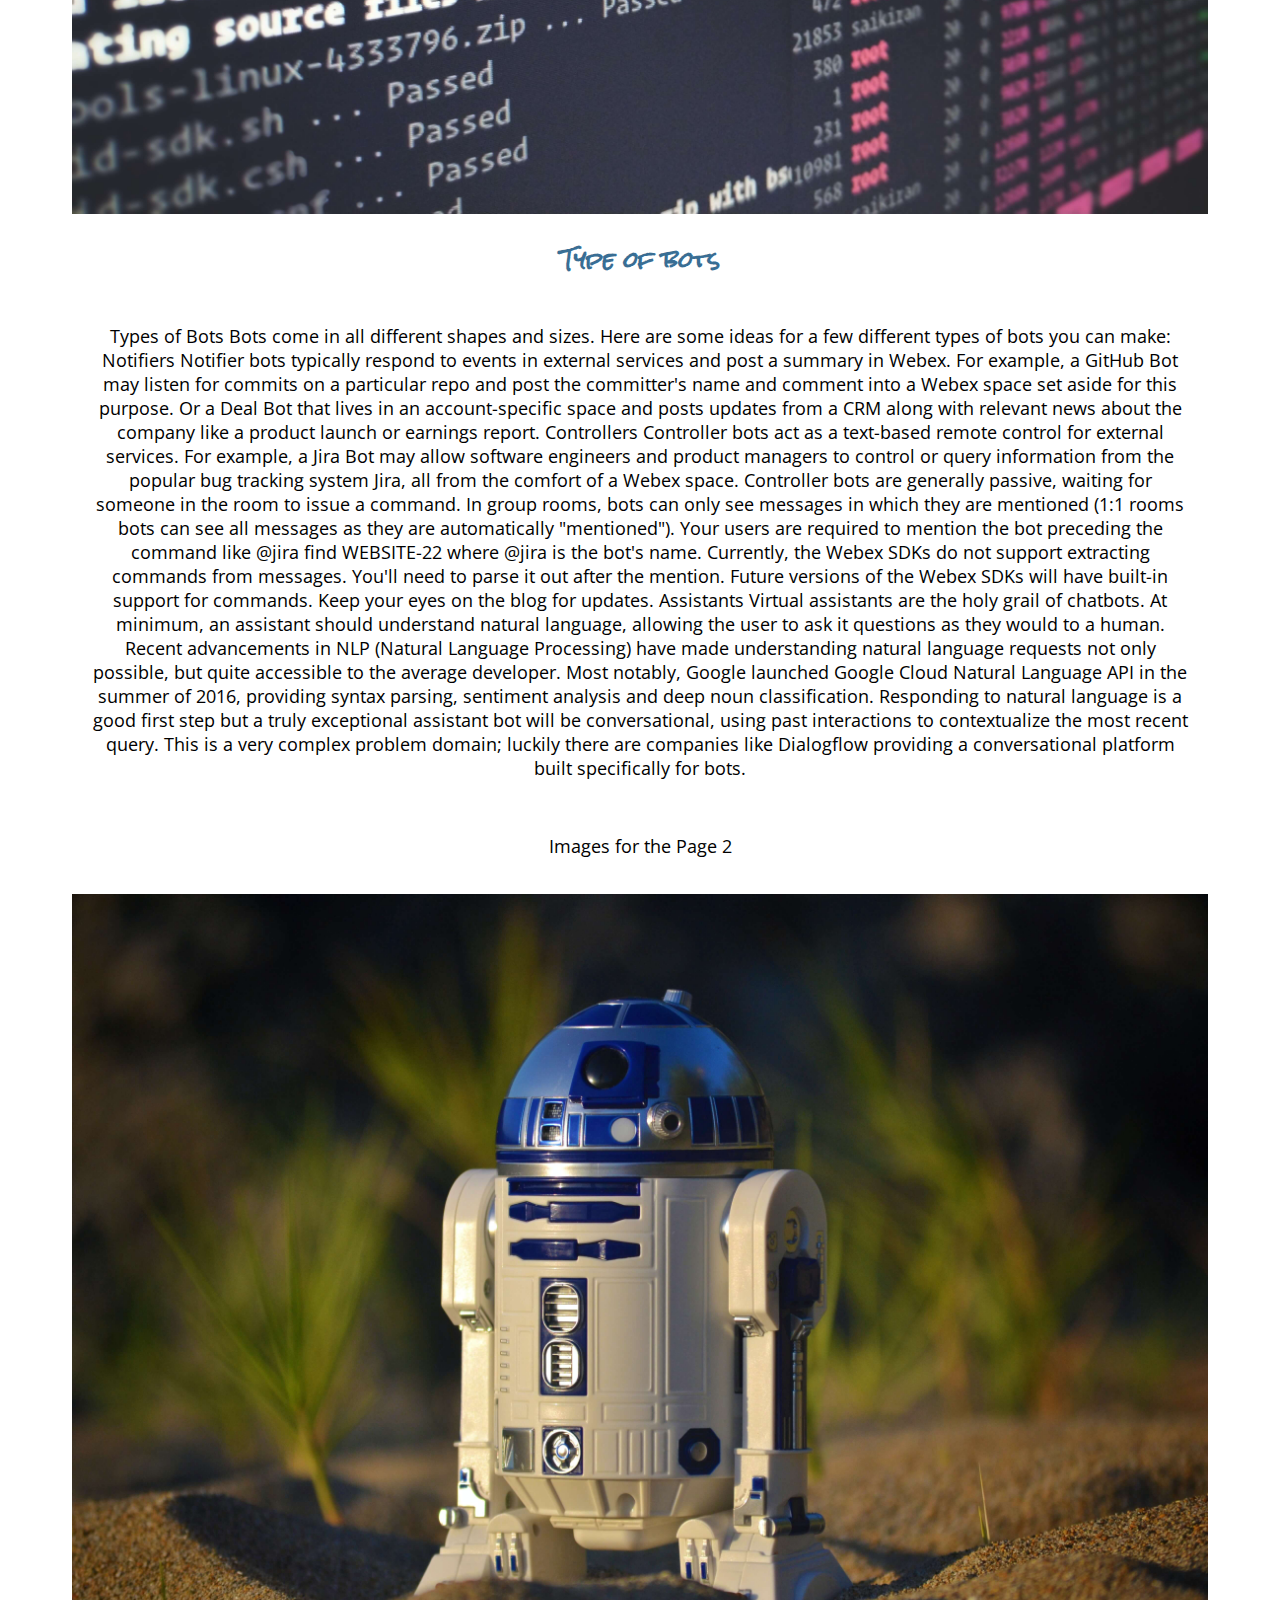
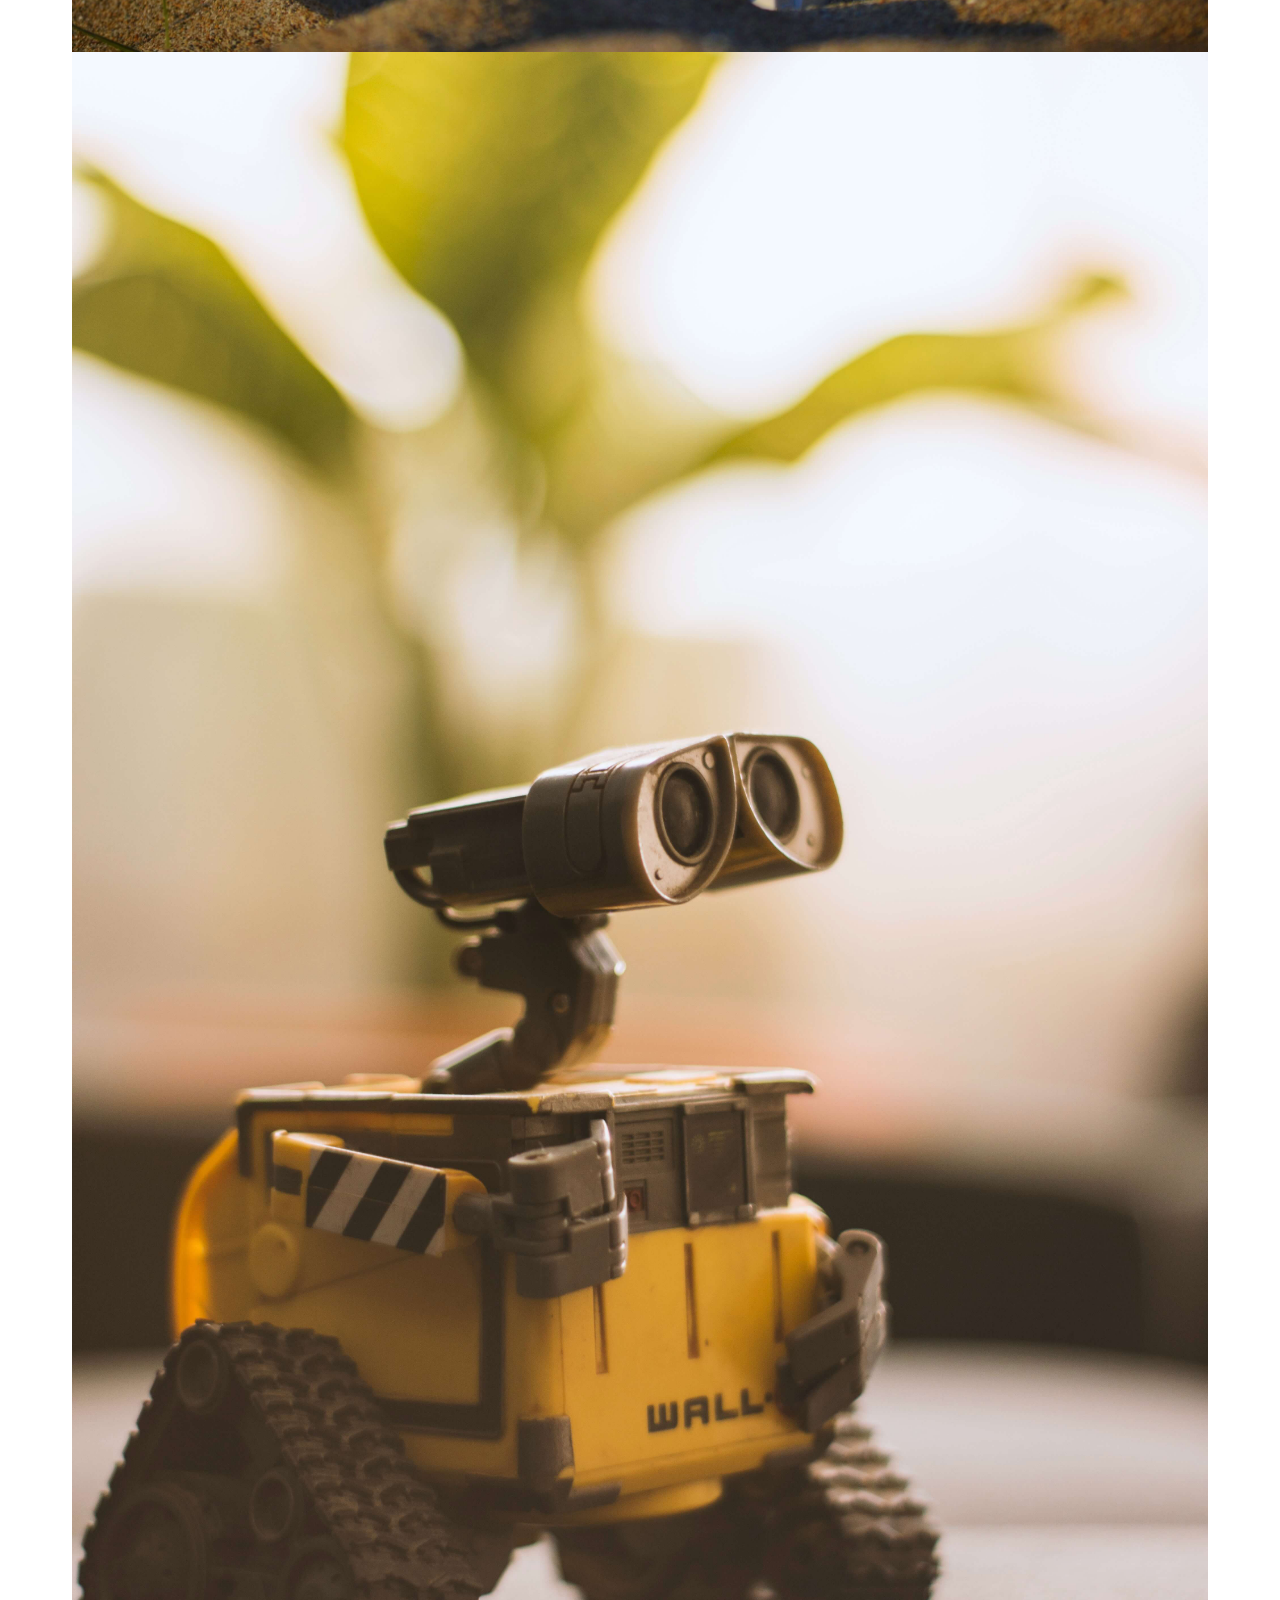
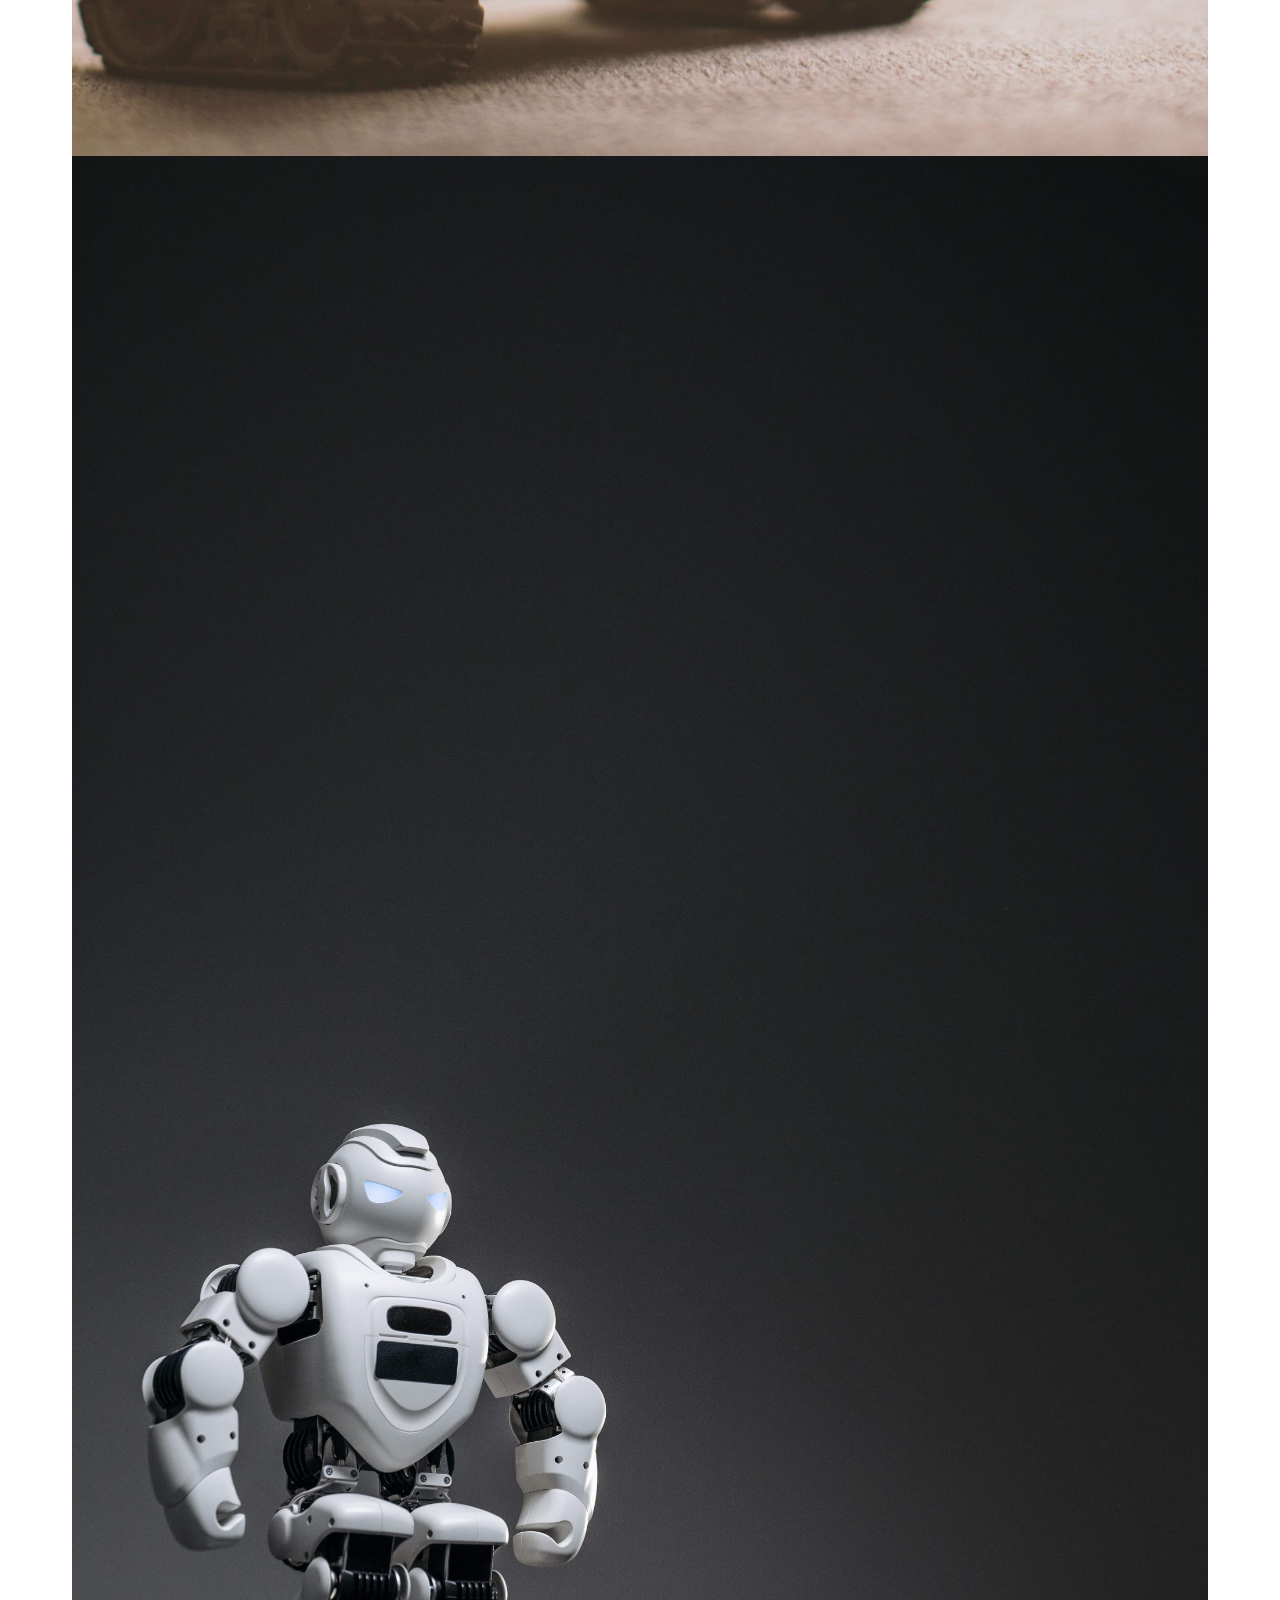
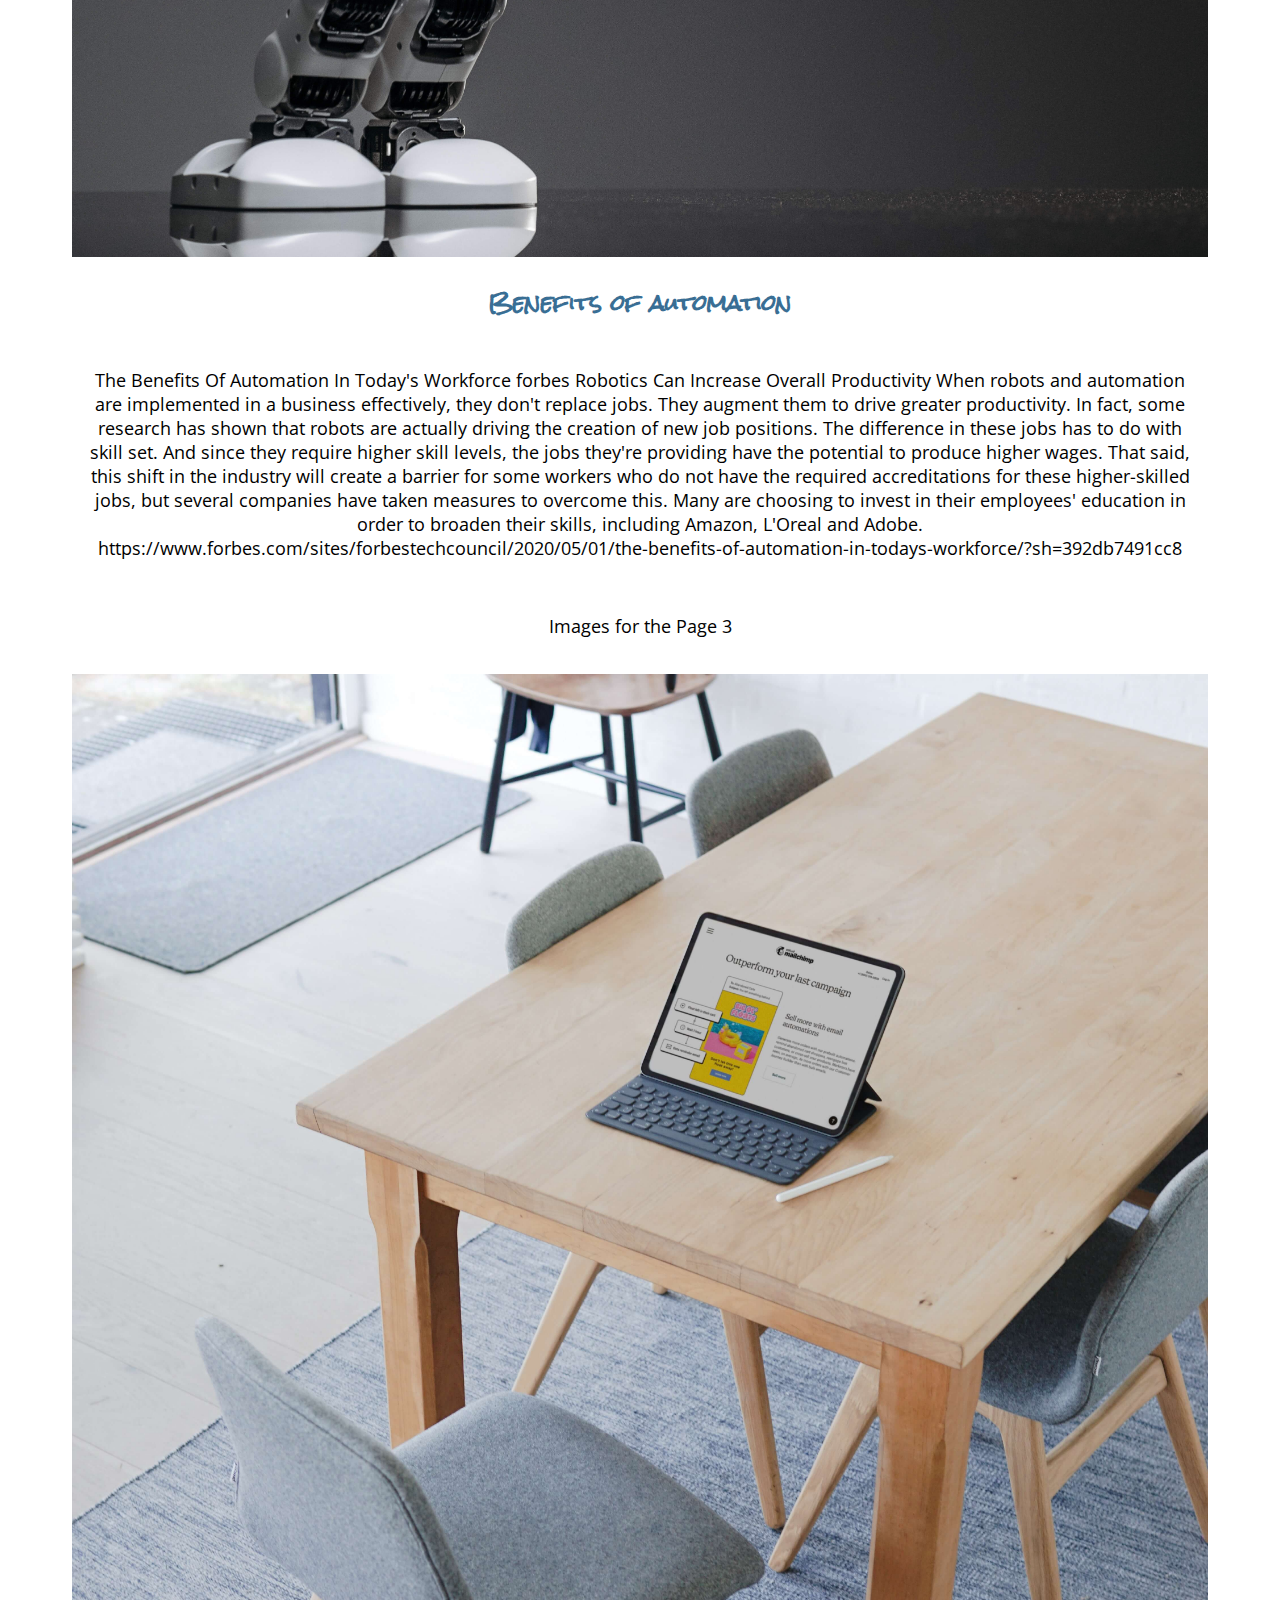
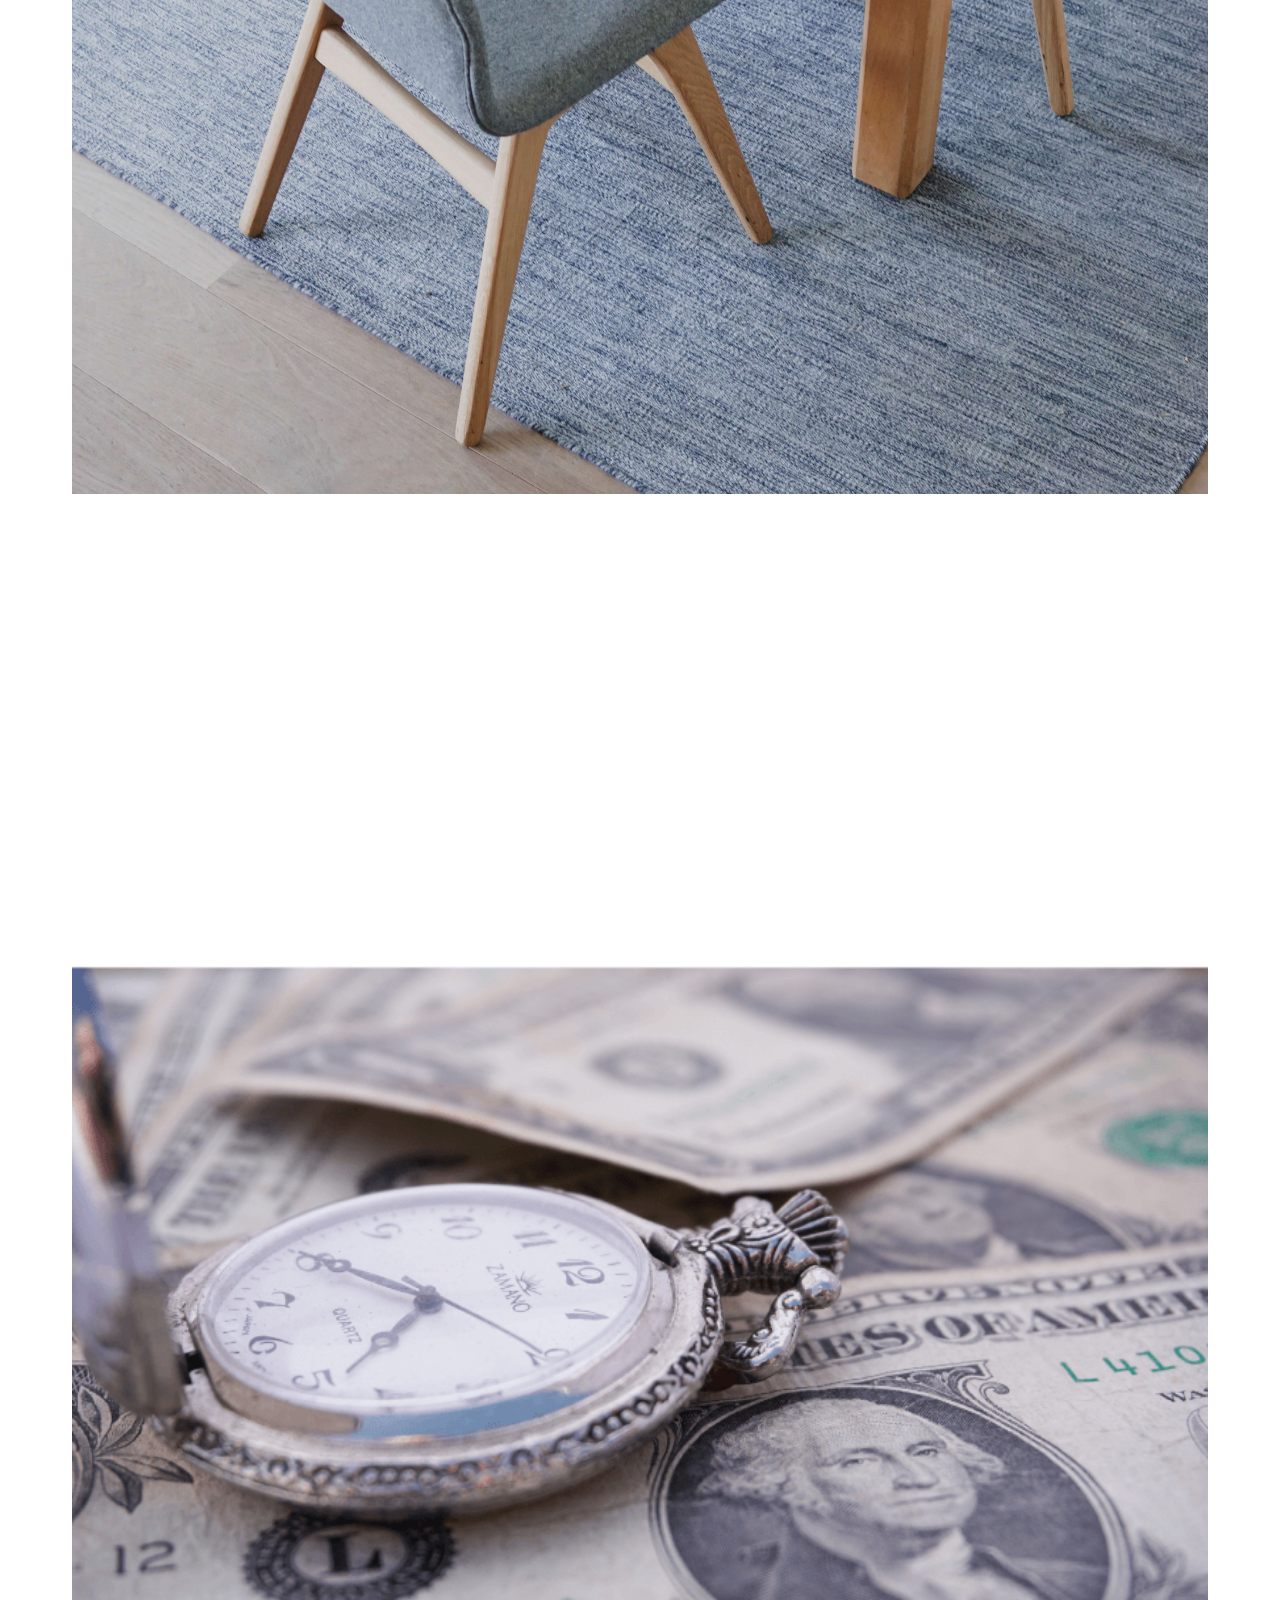
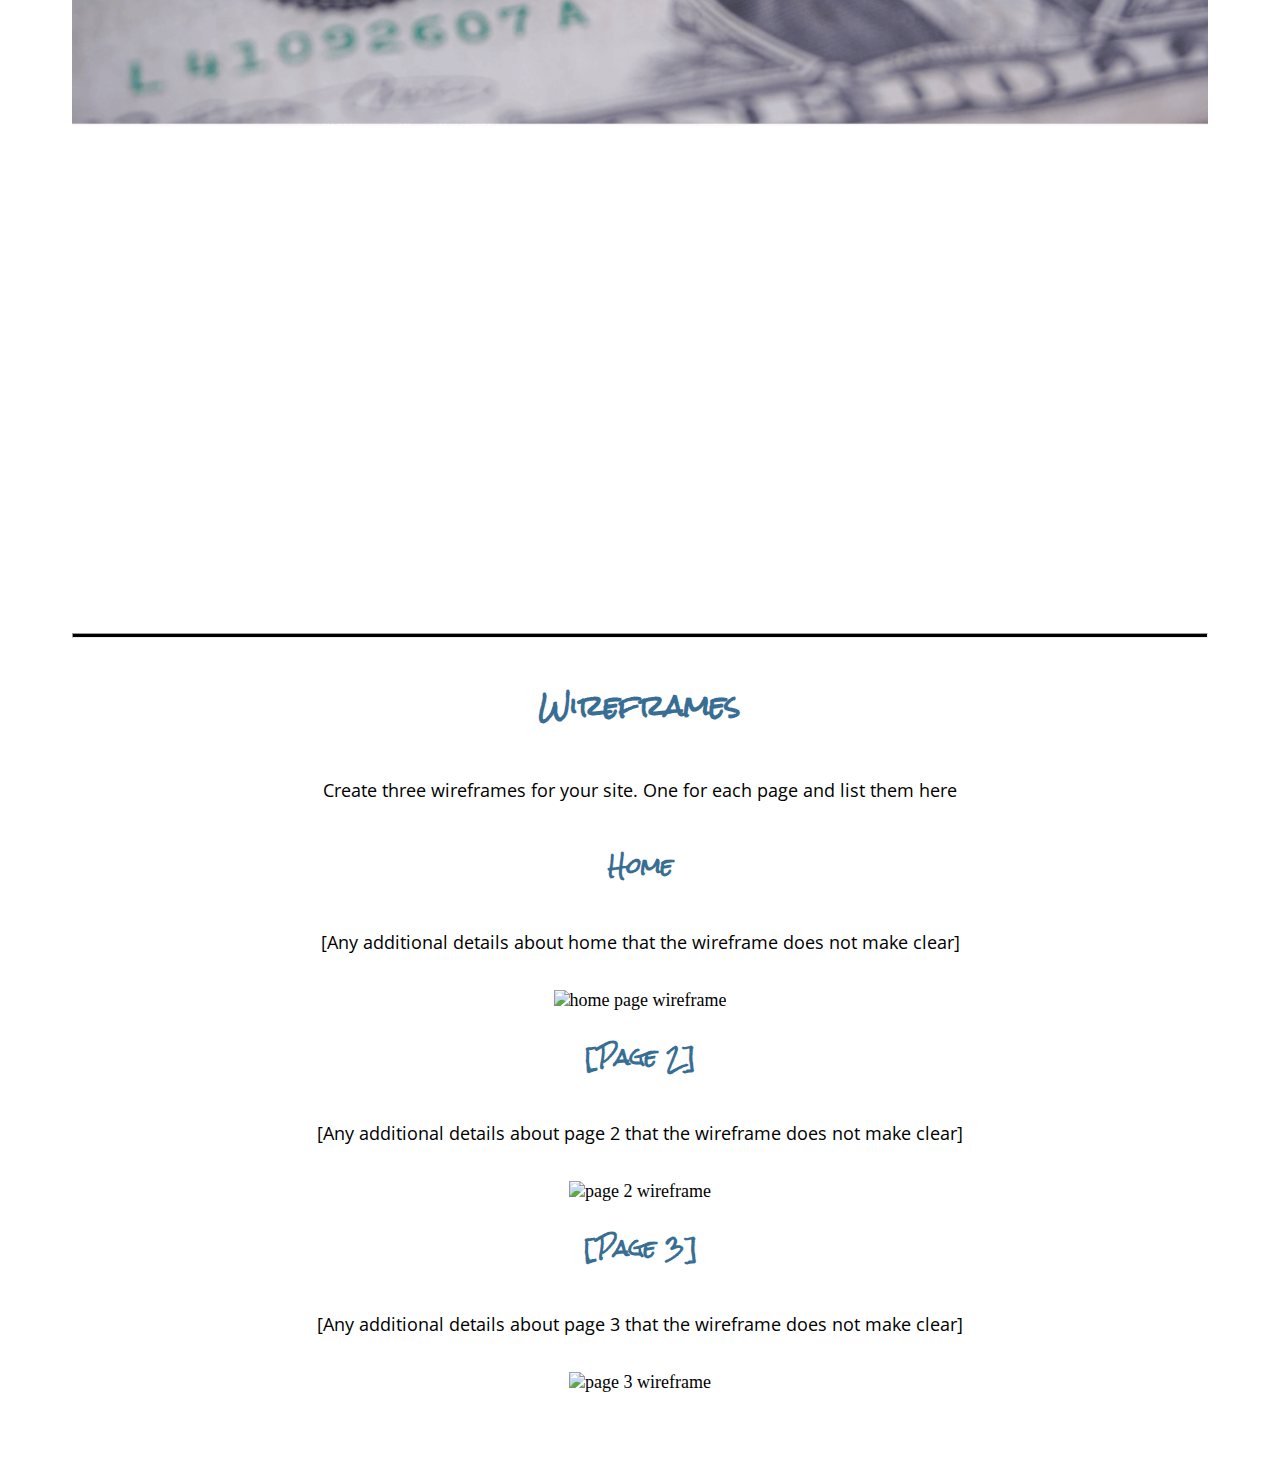
==== commit 30d0b0ec: "Webex image adjust" ====
--- a/site-plan.html
+++ b/site-plan.html
@@ -166,7 +166,7 @@
       </p>
       <p>Images for the Home page</p>
         <img src="images/Webex-logo.png" alt="Webex logo">
-        <img src="images/code_image.jpeg" alt="code image">
+        <img class="image" src="images/code_image.jpeg" alt="code image">
 
       </ul>
       <h3>Type of bots</h3>
@@ -187,9 +187,9 @@
 
       </p>
       <p>Images for the Page 2</p>
-        <img src="images/R2D2.jpeg" alt="R2D2 bot">
-        <img src="images/Walle.jpeg" alt="Walle">
-        <img src="images/robot_solo.jpeg" alt="Robot solo">
+        <img class="image" src="images/R2D2.jpeg" alt="R2D2 bot">
+        <img class="image" src="images/Walle.jpeg" alt="Walle">
+        <img class="image" src="images/robot_solo.jpeg" alt="Robot solo">
 
       </ul>
       <h3>Benefits of automation</h3>
@@ -202,8 +202,8 @@
 
       </p>
       <p>Images for the Page 3</p>
-        <img src="images/computerinadesk.jpeg" alt="Computer desk">
-        <img src="images/time and money.png" alt="image for page3">
+        <img class="image" src="images/computerinadesk.jpeg" alt="Computer desk">
+        <img class="image" src="images/time and money.png" alt="image for page3">
 
       </ul>
       <hr>
--- a/styles/site-plan.css
+++ b/styles/site-plan.css
@@ -39,6 +39,7 @@
 img {
   display: block;
   margin: 0 auto;
+  width: fit-content;
 }
 h1, h2, h3, h4, h5, h6 {
   font-family: var(--heading-font);
@@ -172,4 +173,7 @@
   grid-area: right;
   border-top: 1px solid;
   border-right: 1px solid;
+}
+.image{
+  width: 100%;
 }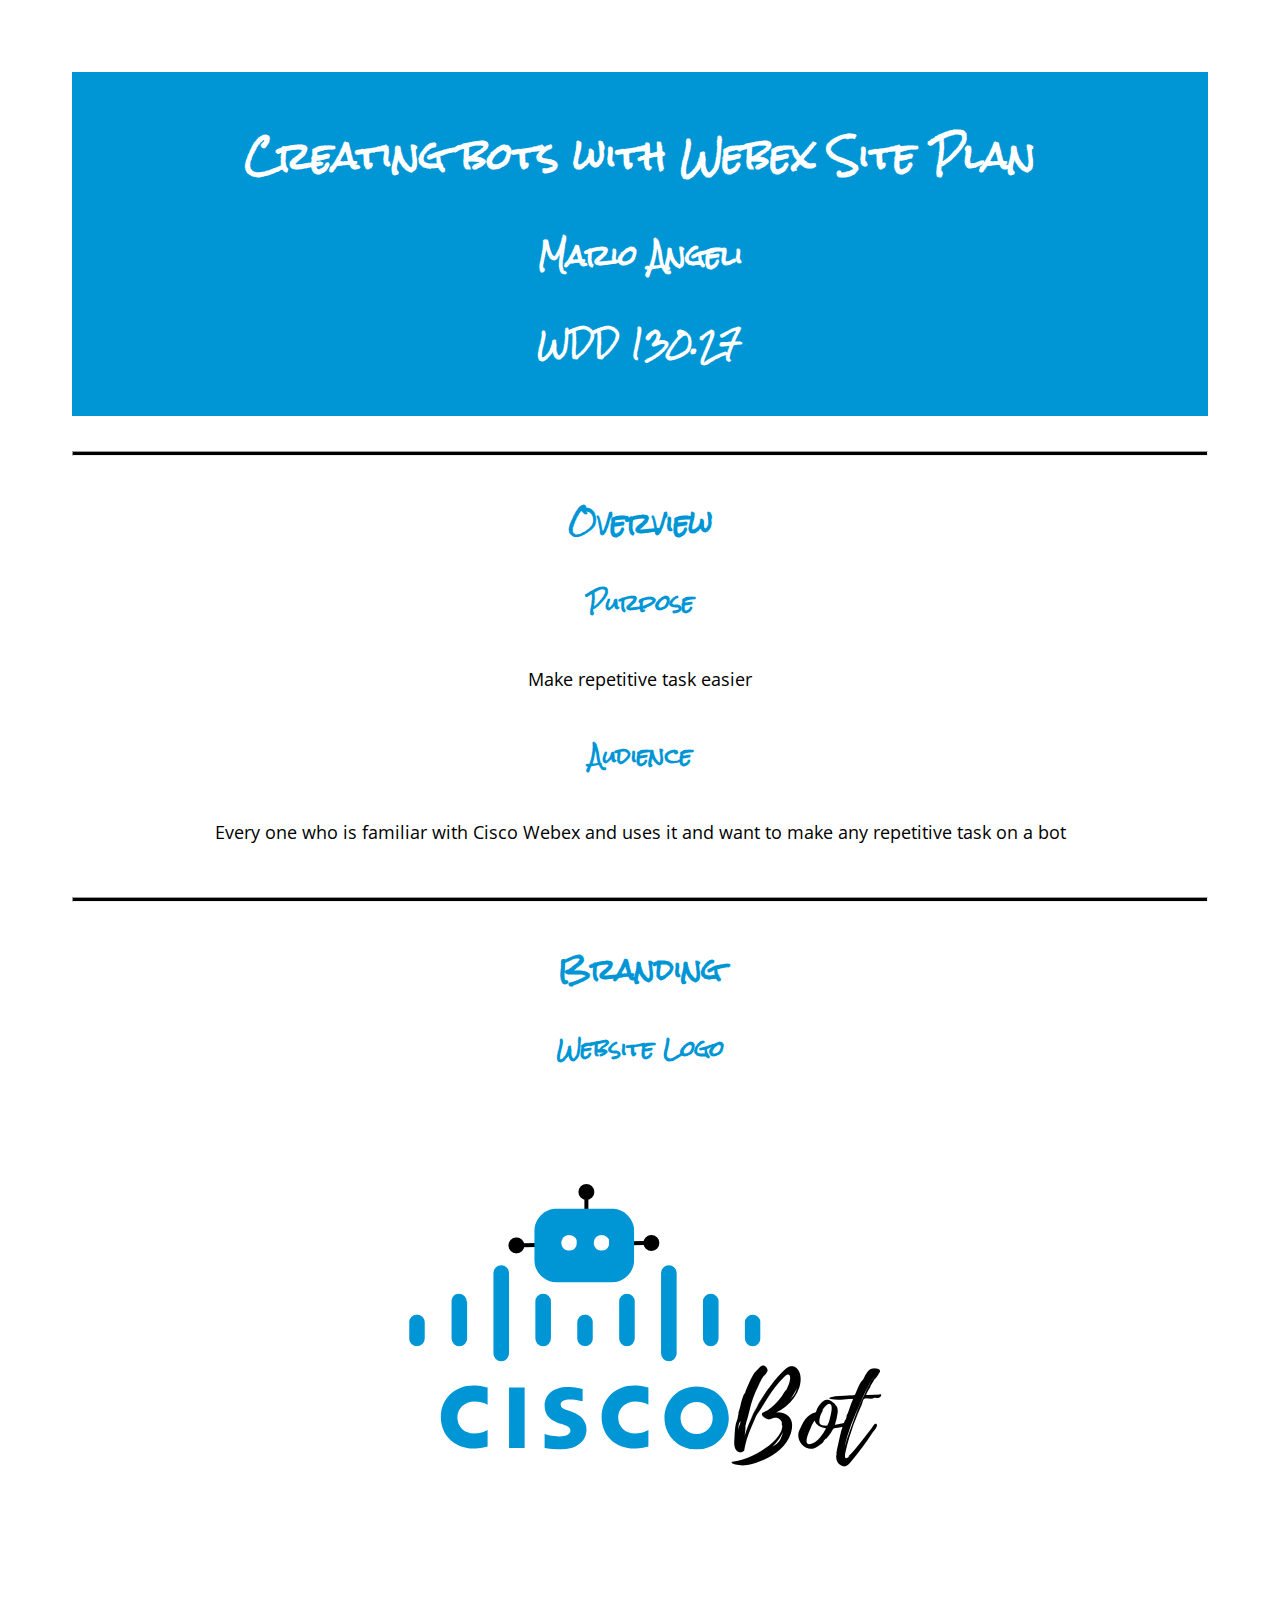
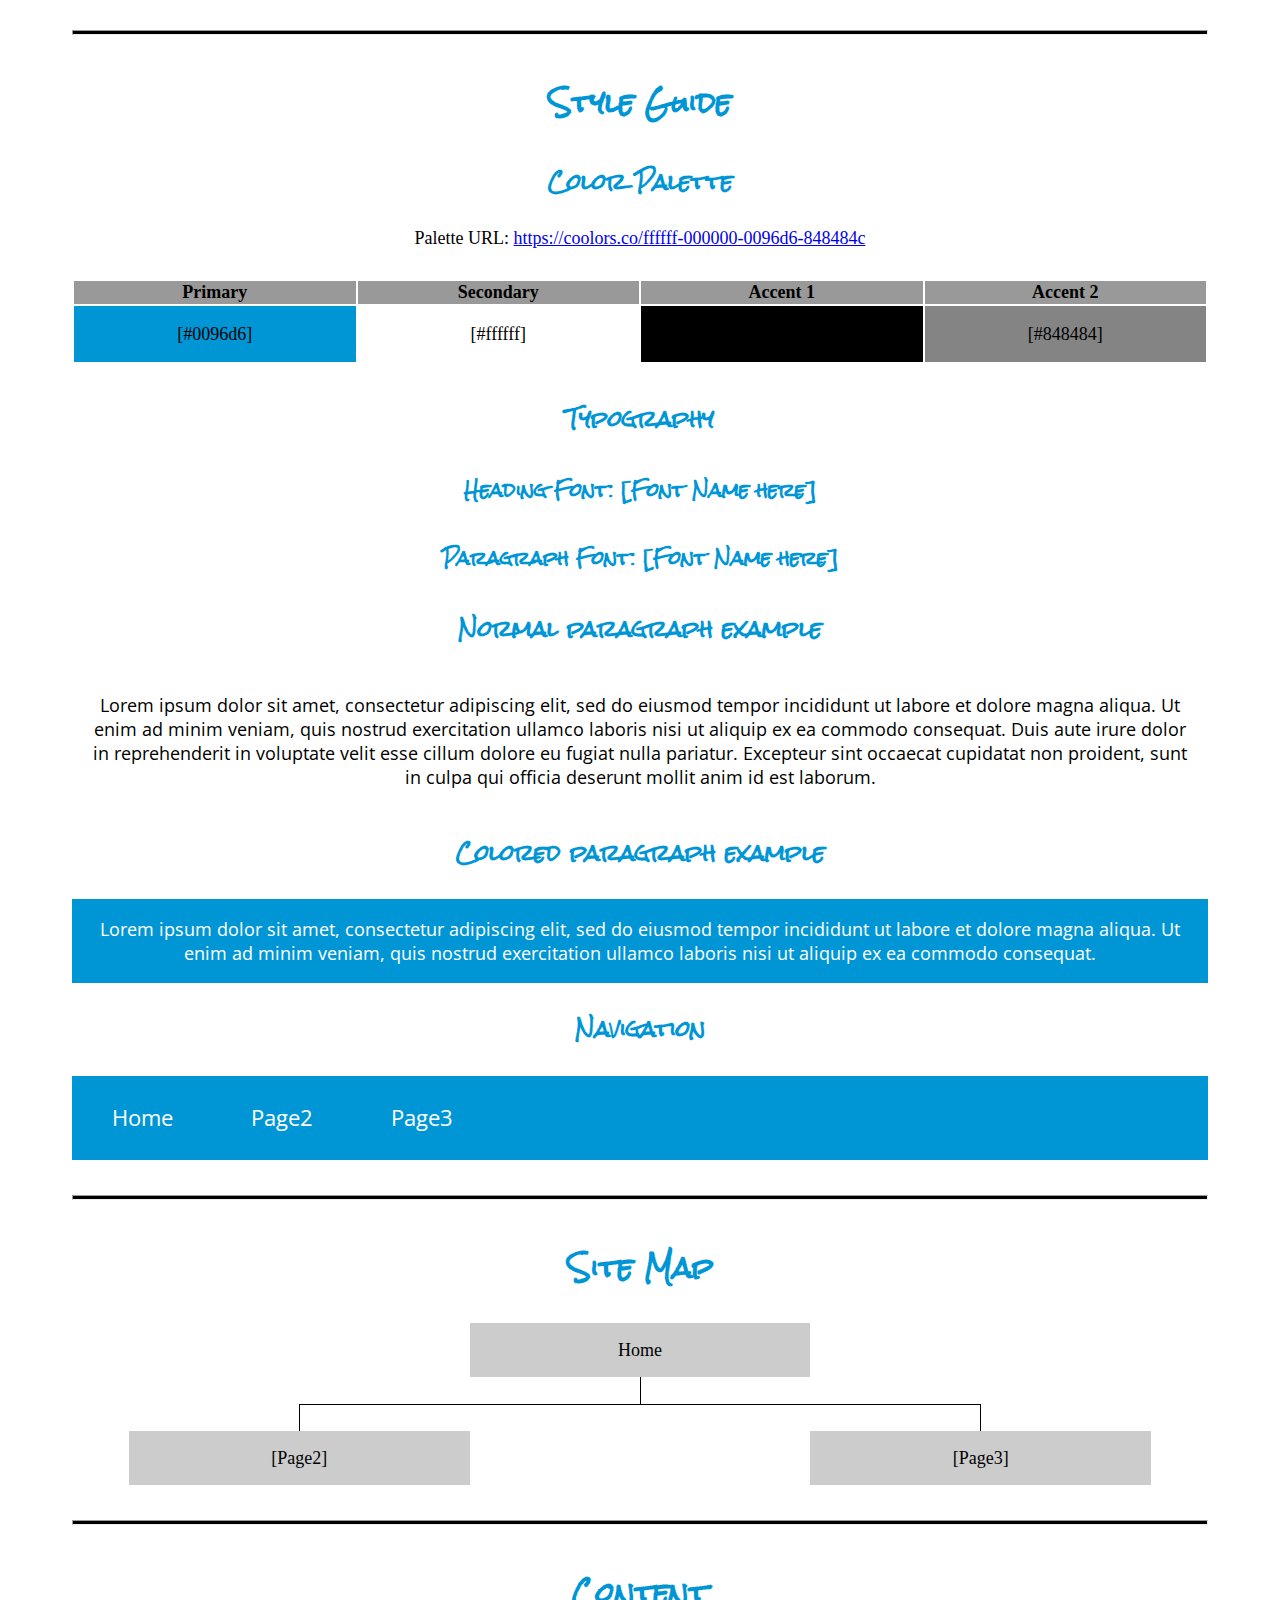
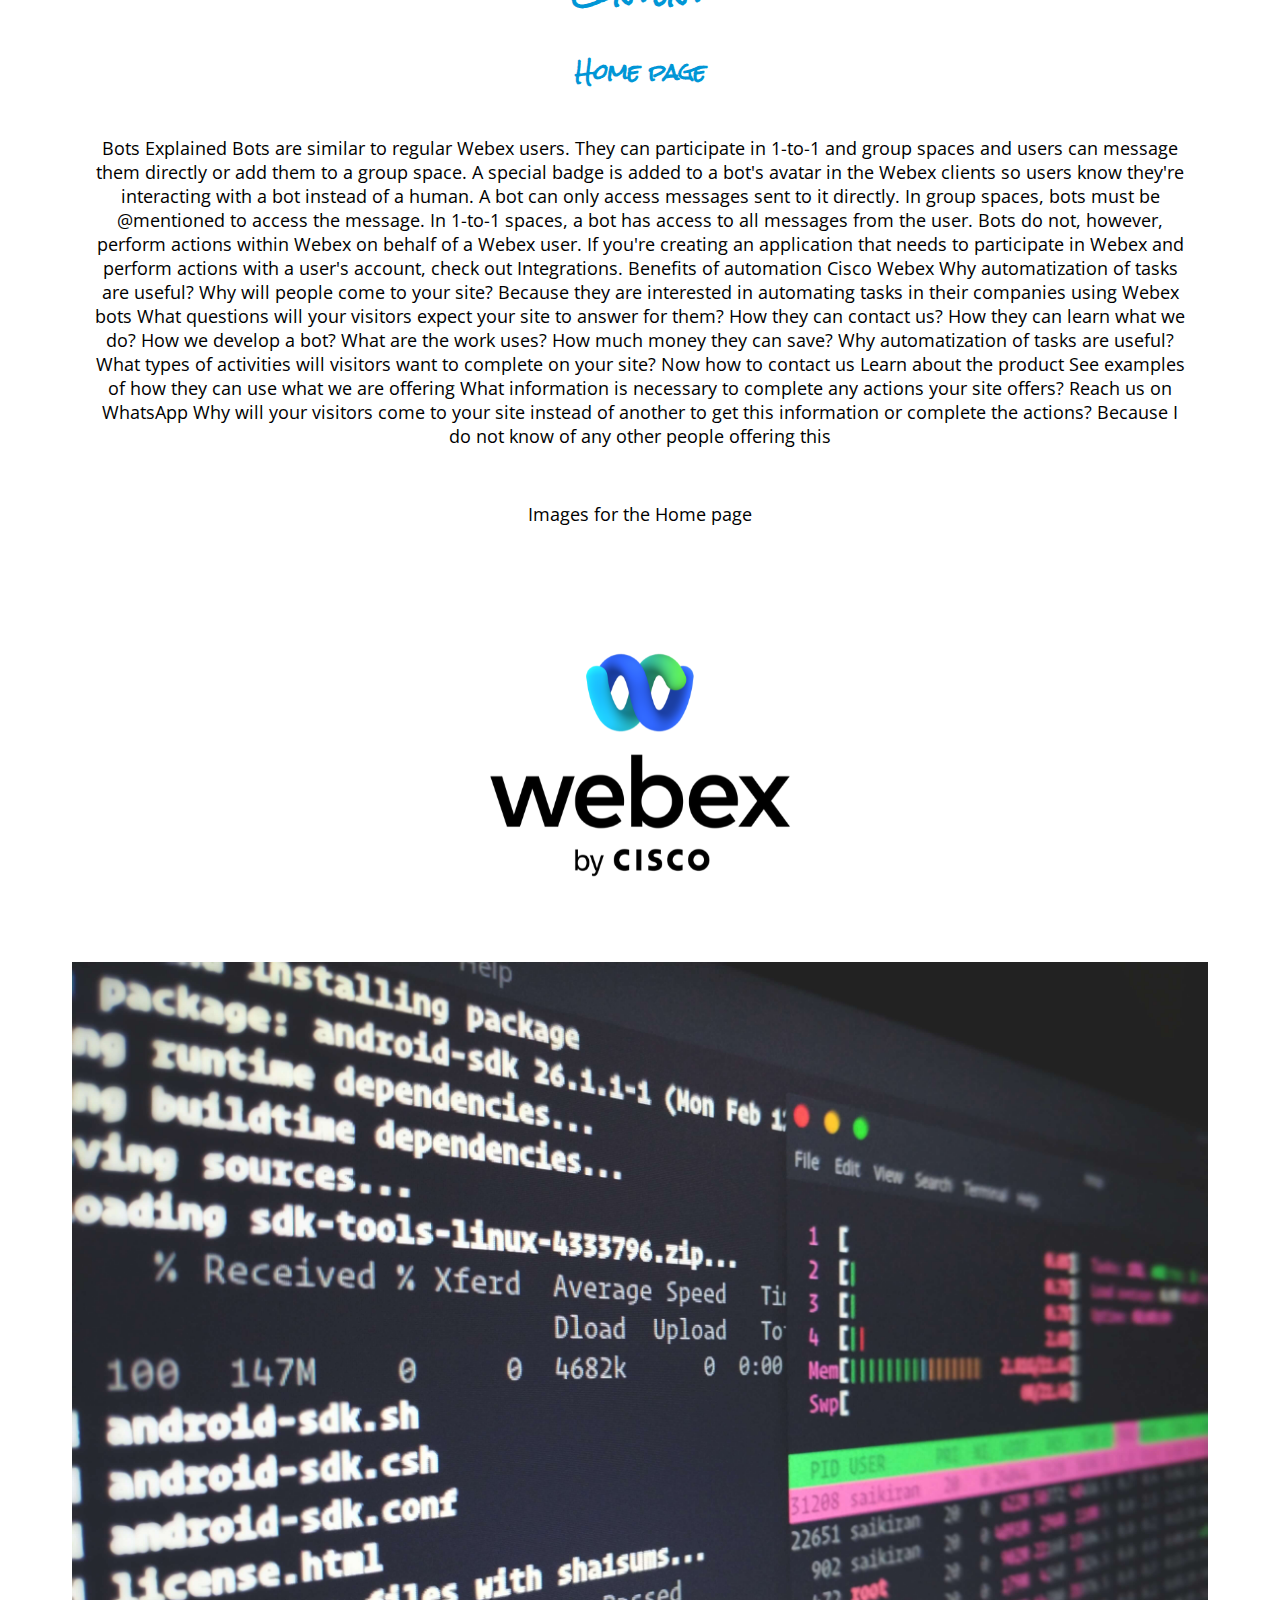
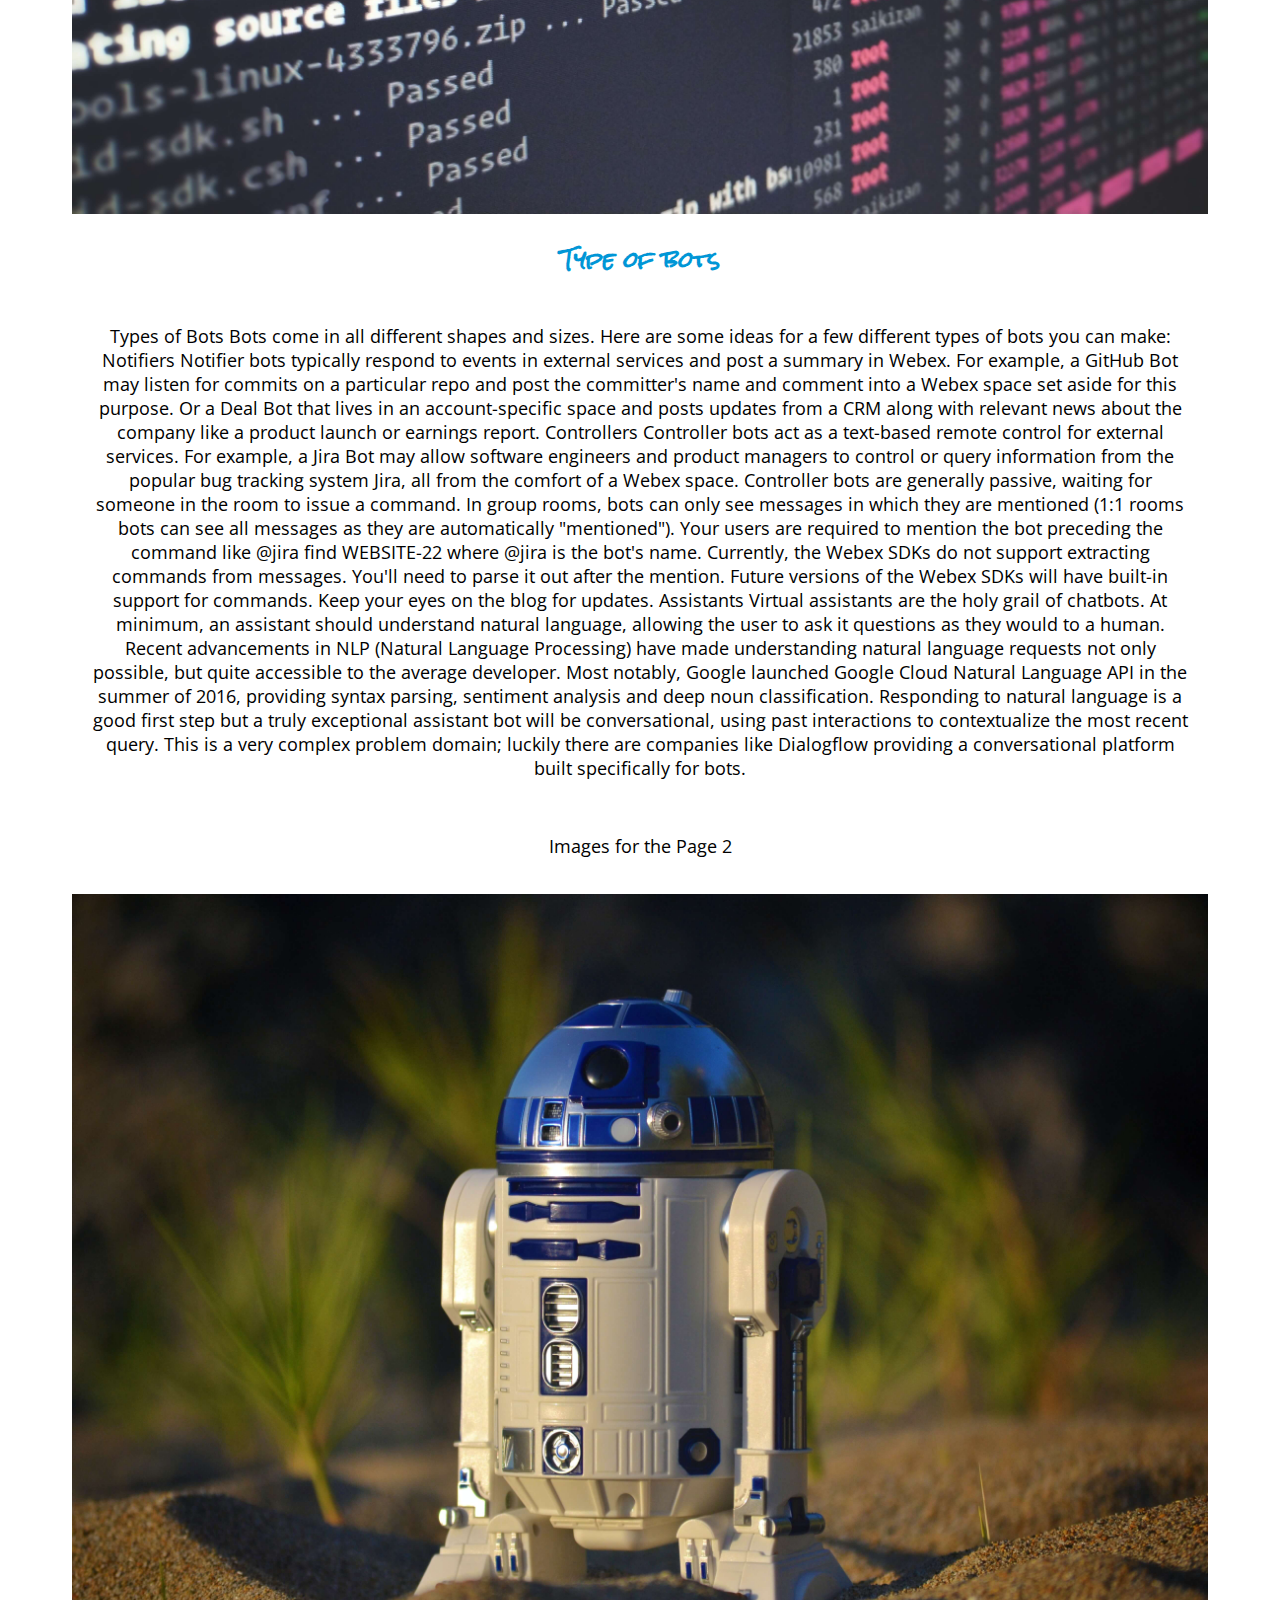
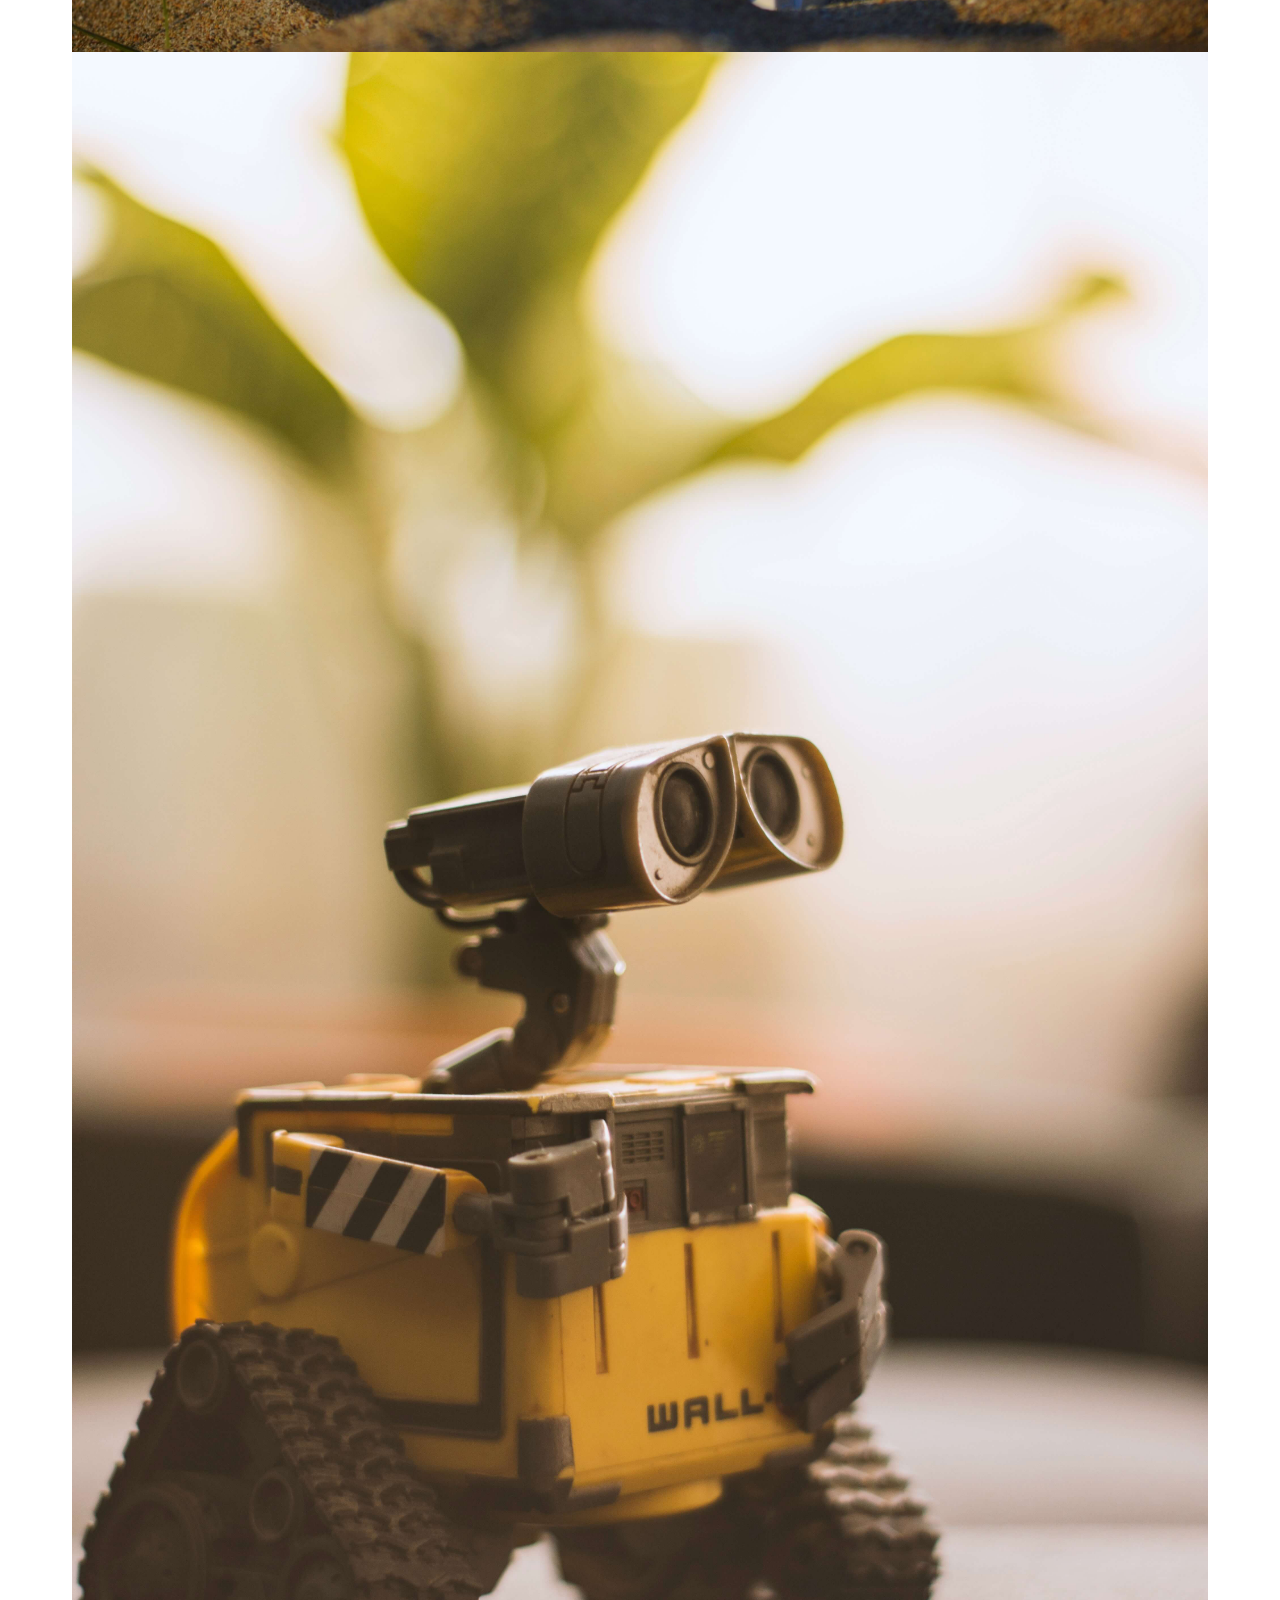
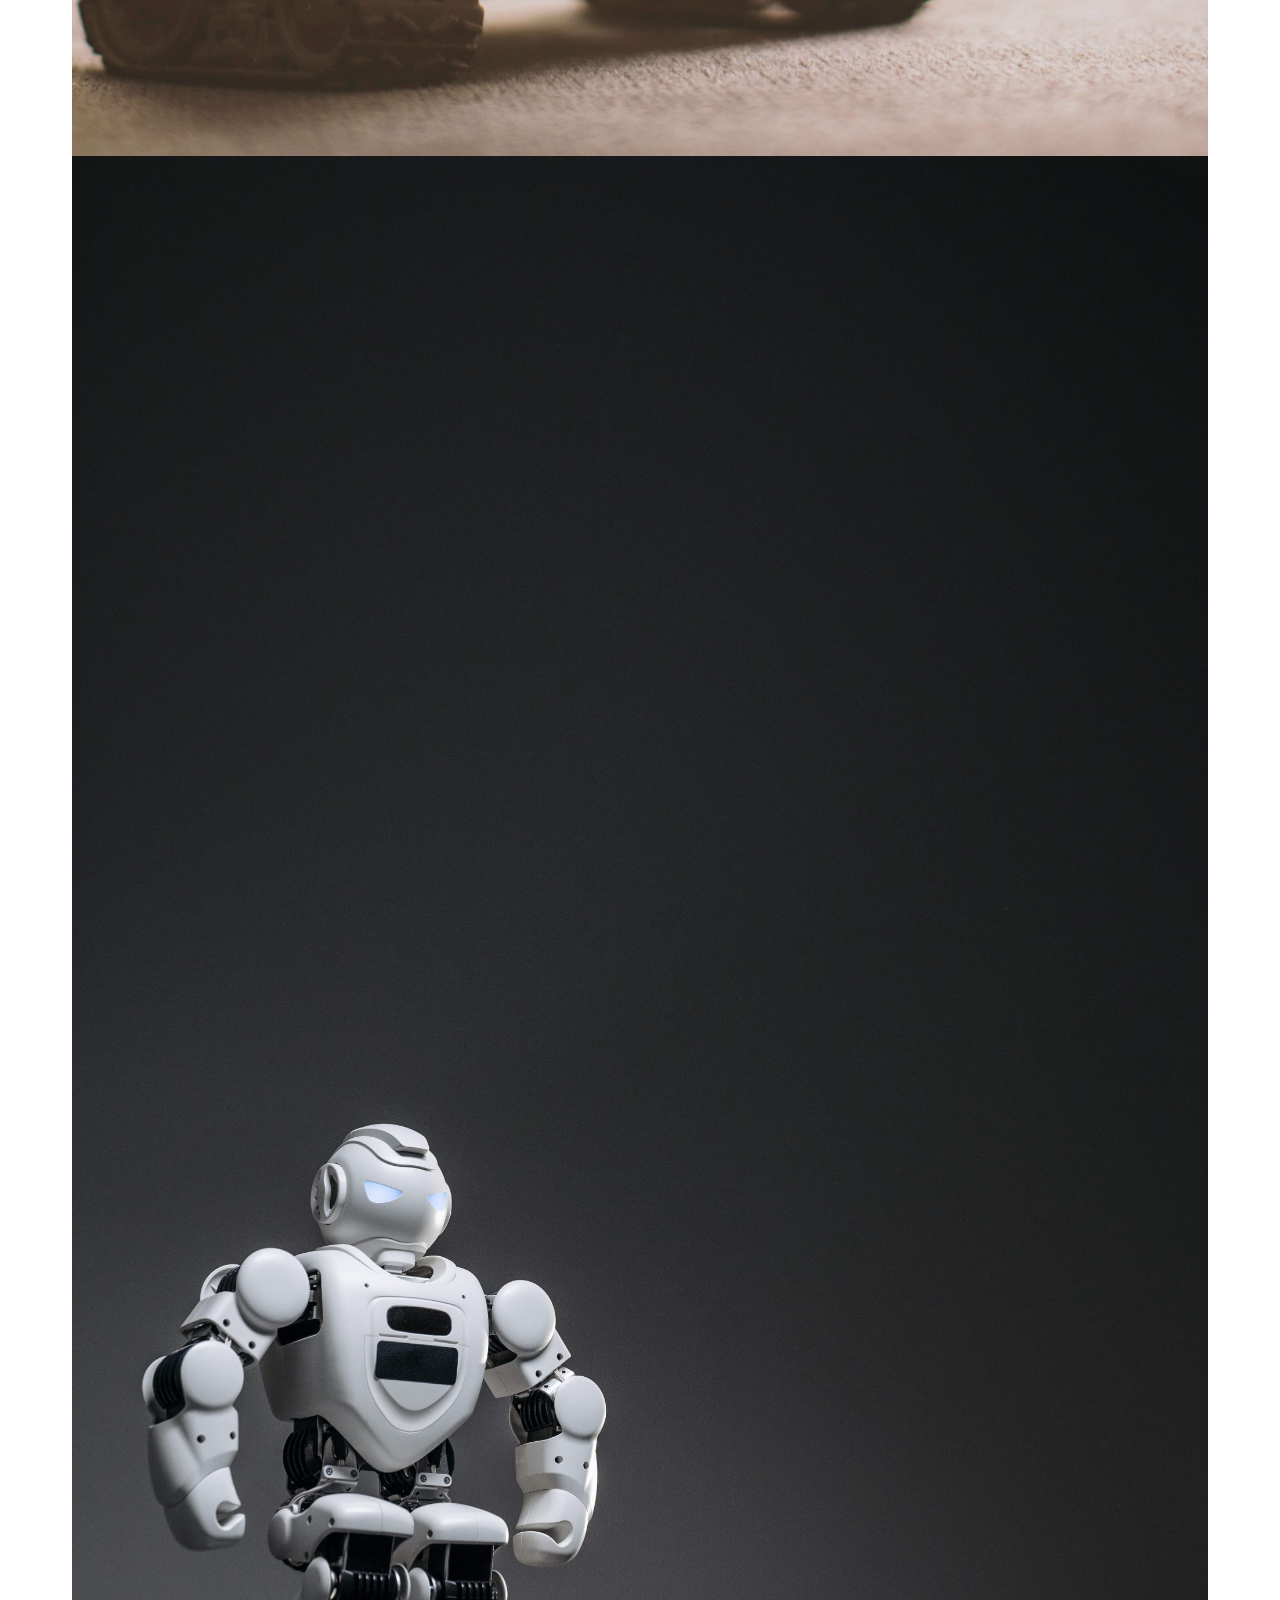
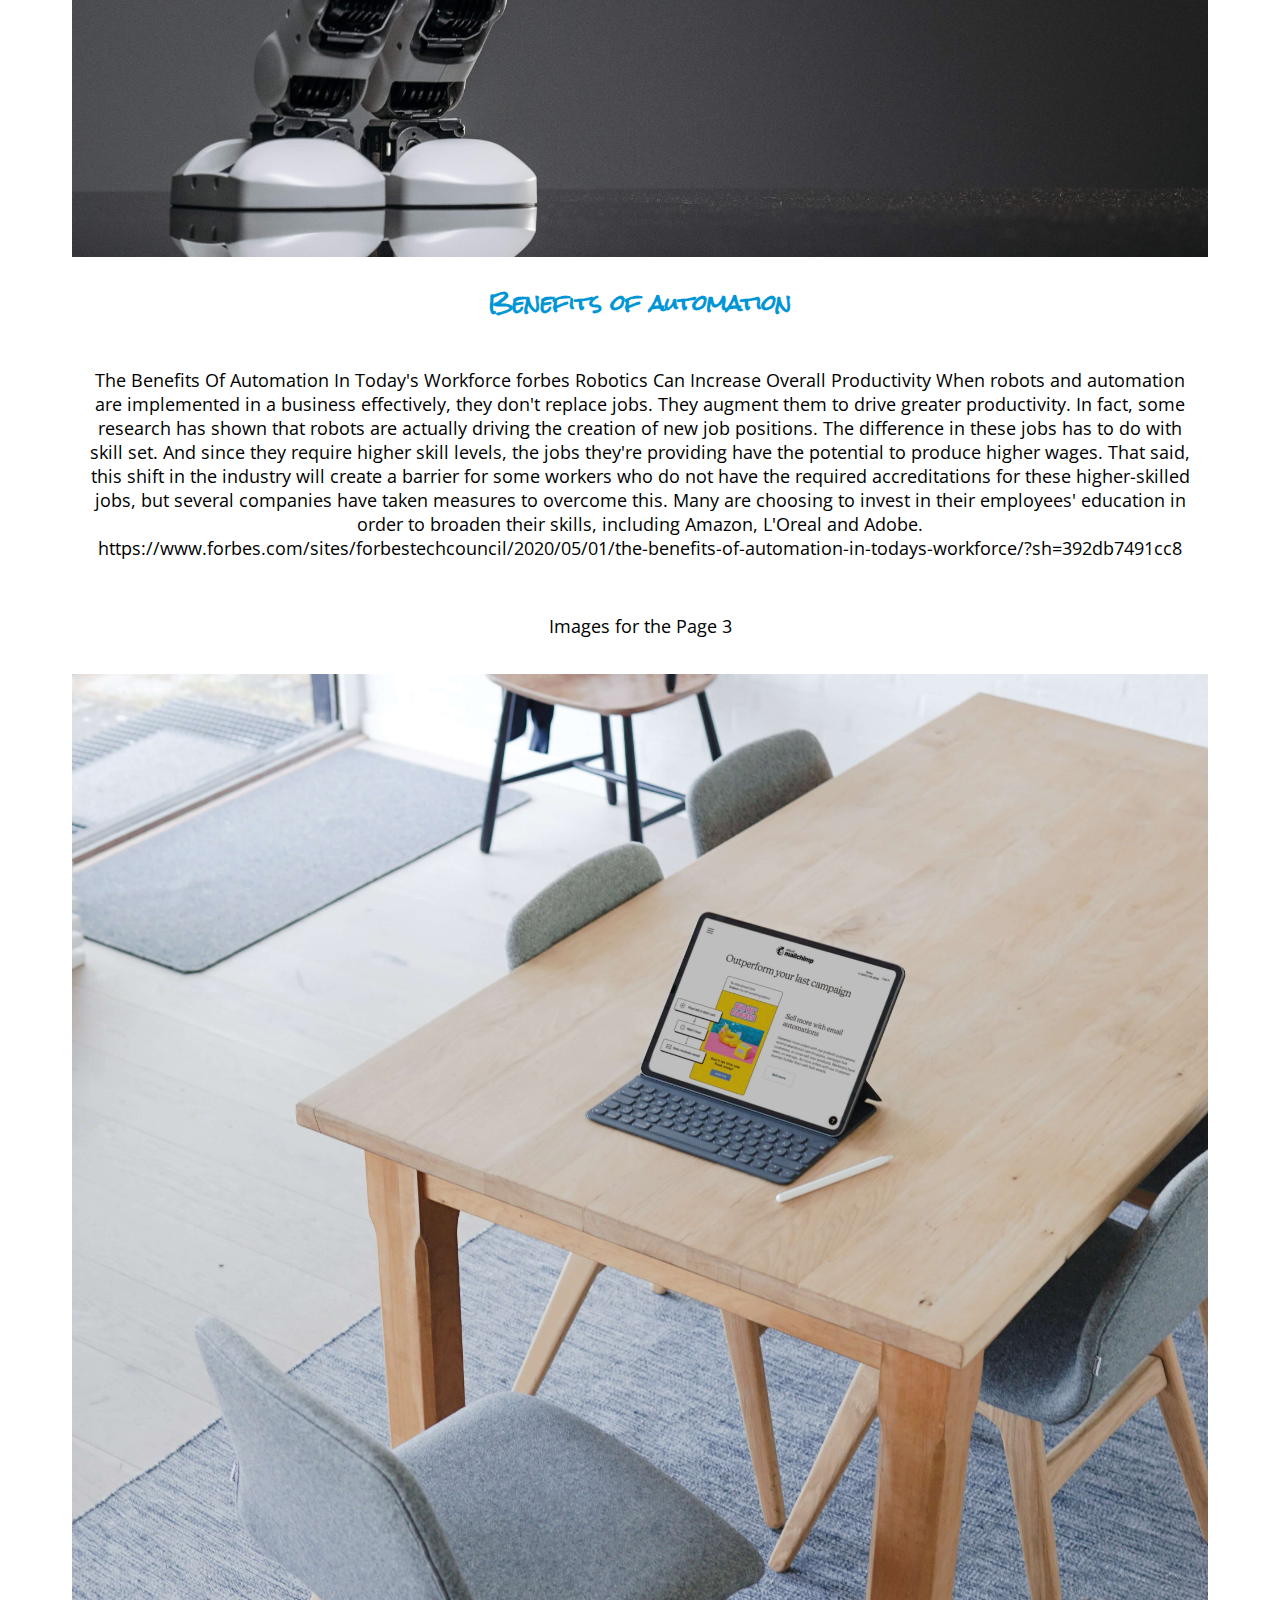
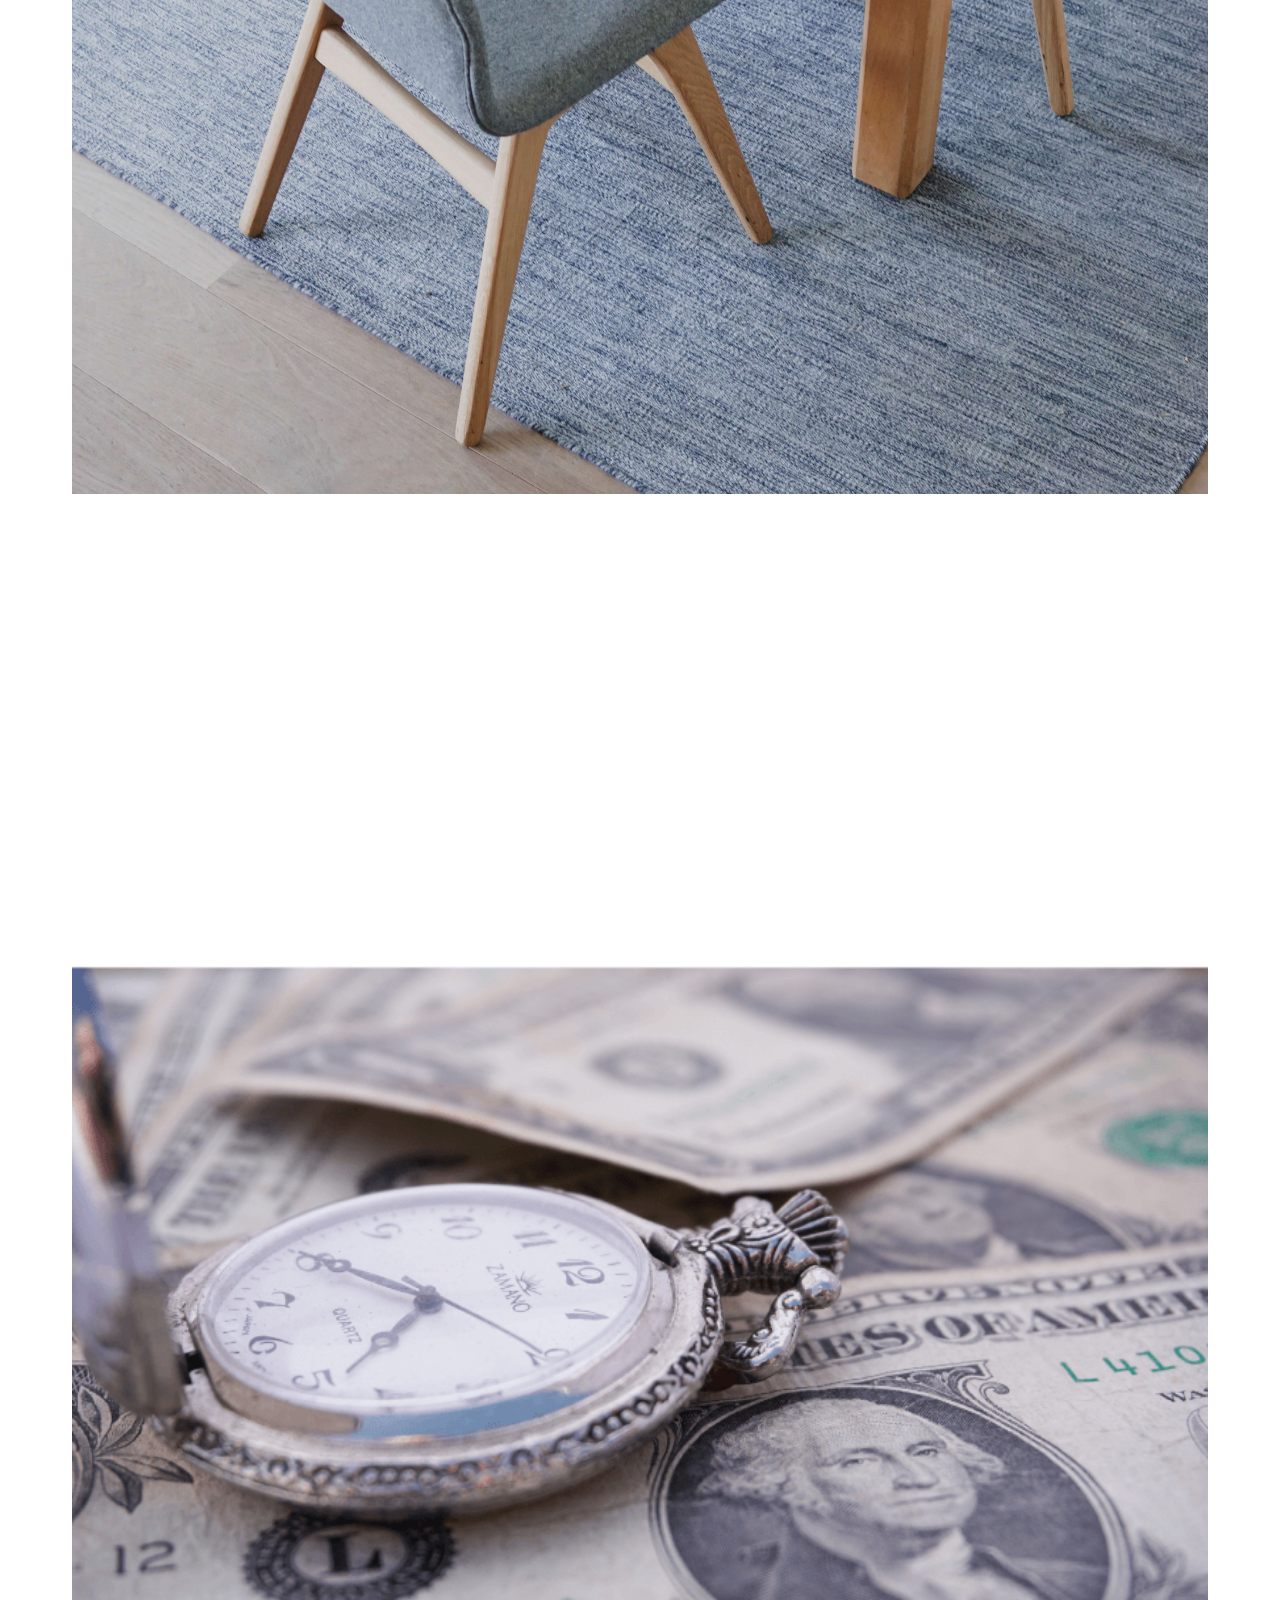
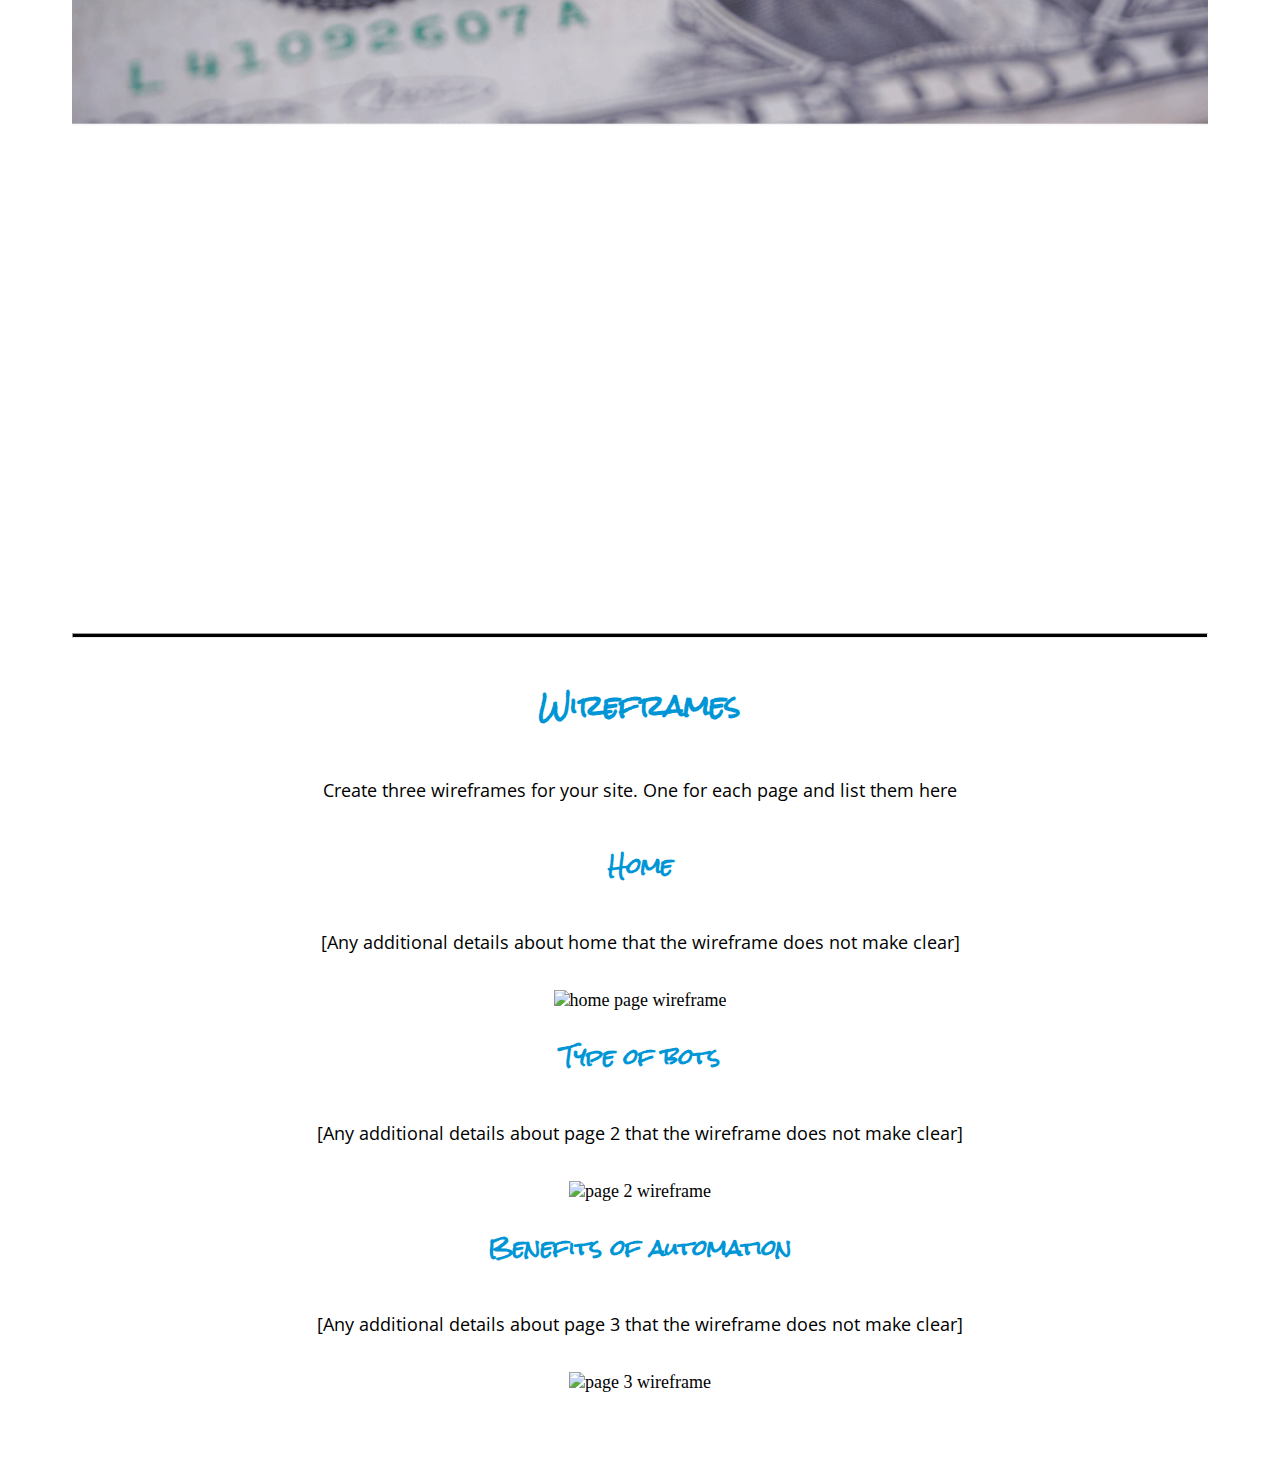
==== commit 0b0956de: "Modified pages 2 and 3 names on the site plan" ====
--- a/site-plan.html
+++ b/site-plan.html
@@ -219,13 +219,13 @@
       </p>
       <img src="#" alt="home page wireframe">
 
-      <h3>[Page 2]</h3>
+      <h3>Type of bots</h3>
       <p>         
         [Any additional details about page 2 that the wireframe does not make clear]
       </p>
       <img src="#" alt="page 2 wireframe">
 
-      <h3>[Page 3]</h3>
+      <h3>Benefits of automation</h3>
       <p>         
         [Any additional details about page 3 that the wireframe does not make clear]
       </p>
--- a/styles/site-plan.css
+++ b/styles/site-plan.css
@@ -15,15 +15,15 @@
   --paragraph-font: "Open Sans", Helvetica, sans-serif;
 
   /* these colors below should be chosen from among your palette colors above */
-  --headline-color-on-white: #396E94;  /* headlines on a white background */ 
+  --headline-color-on-white: #0096d6;  /* headlines on a white background */ 
   --headline-color-on-color: white; /* headlines on a colored background */ 
-  --paragraph-color-on-white: #396E94; /* paragraph text on a white background */ 
+  --paragraph-color-on-white: #0096d6; /* paragraph text on a white background */ 
   --paragraph-color-on-color: white; /* paragraph text on a colored background */ 
-  --paragraph-background-color: #396E94  ;
-  --nav-link-color: #396E94;
-  --nav-background-color: #D4AC0D;
+  --paragraph-background-color: #0096d6  ;
+  --nav-link-color: #ffffff;
+  --nav-background-color: #0096d6;
   --nav-hover-link-color: white;
-  --nav-hover-background-color: #396E94;
+  --nav-hover-background-color: #848484;
 }
 
 
@@ -105,6 +105,7 @@
   line-height: 3em;
   text-align: center;
   font-size: 1.2em;
+  font-family: "Open Sans", Helvetica, sans-serif;
 }
 nav  {
   list-style-type: none;
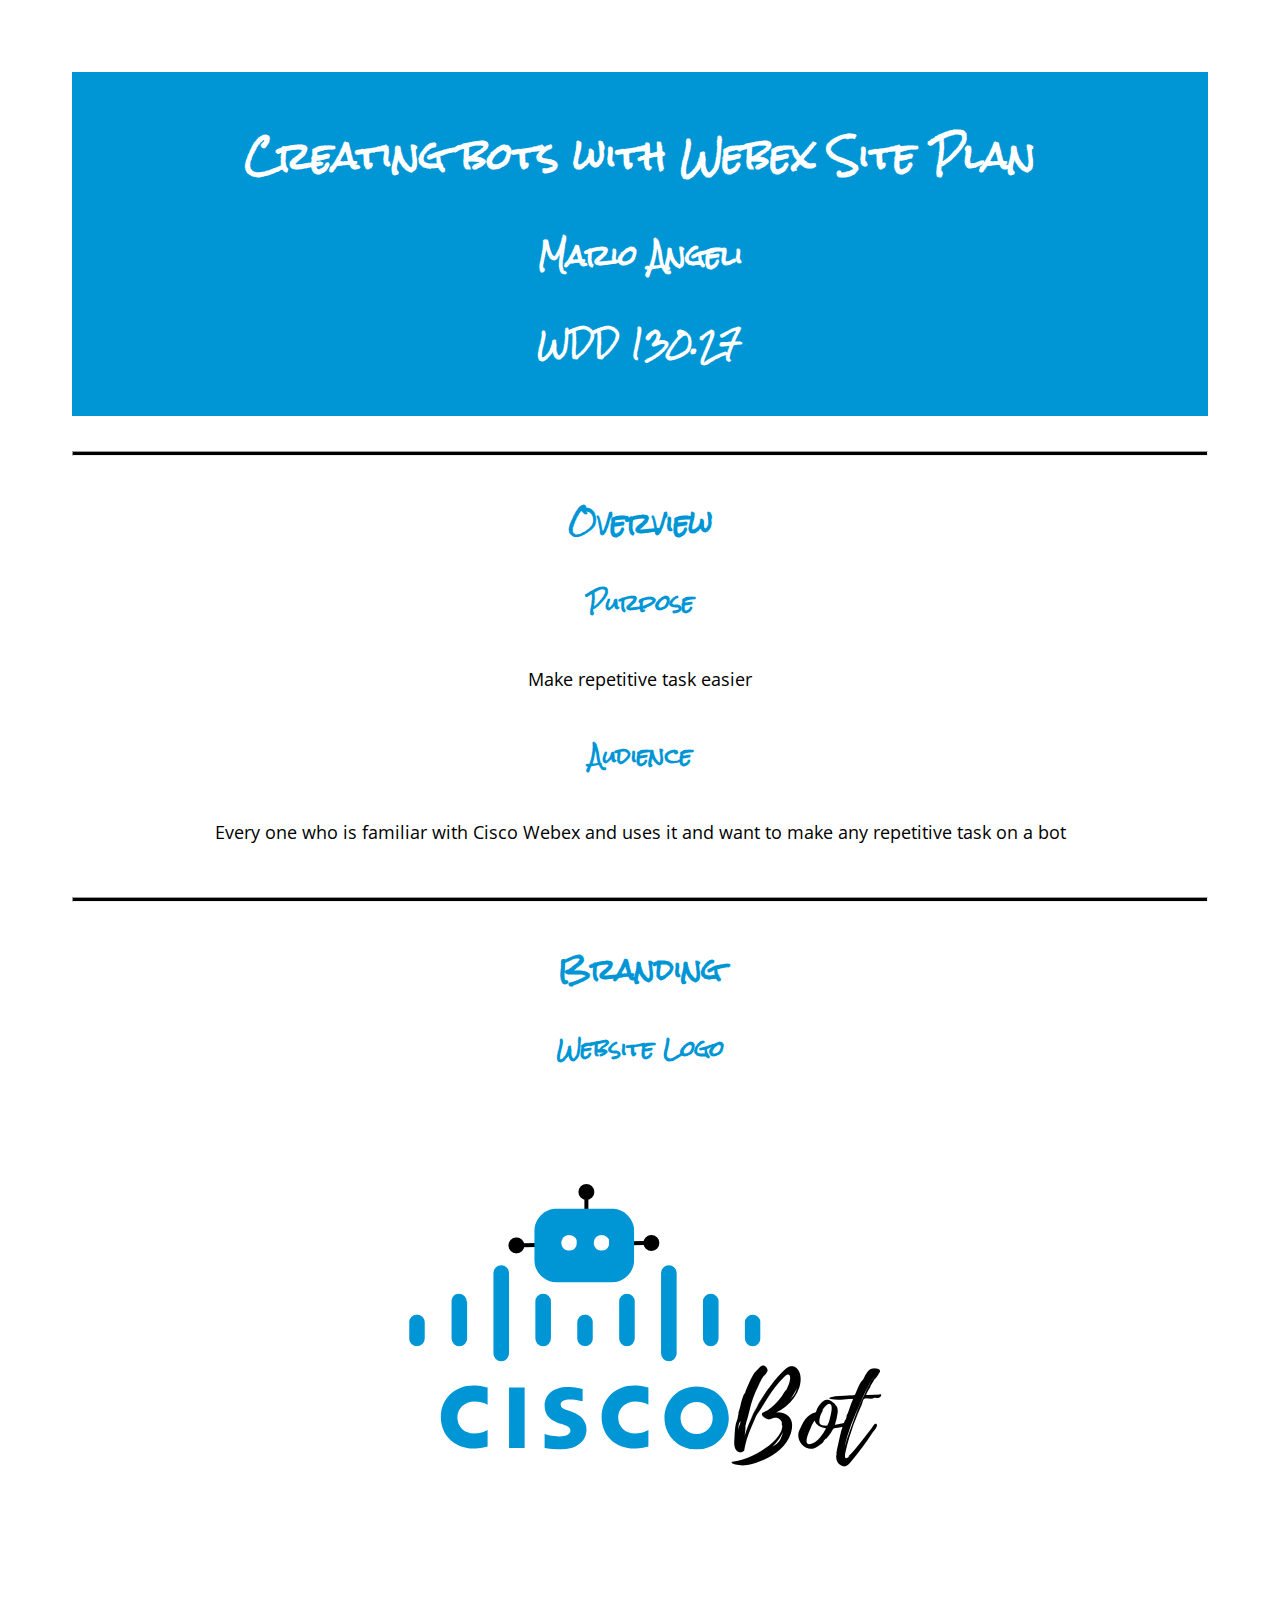
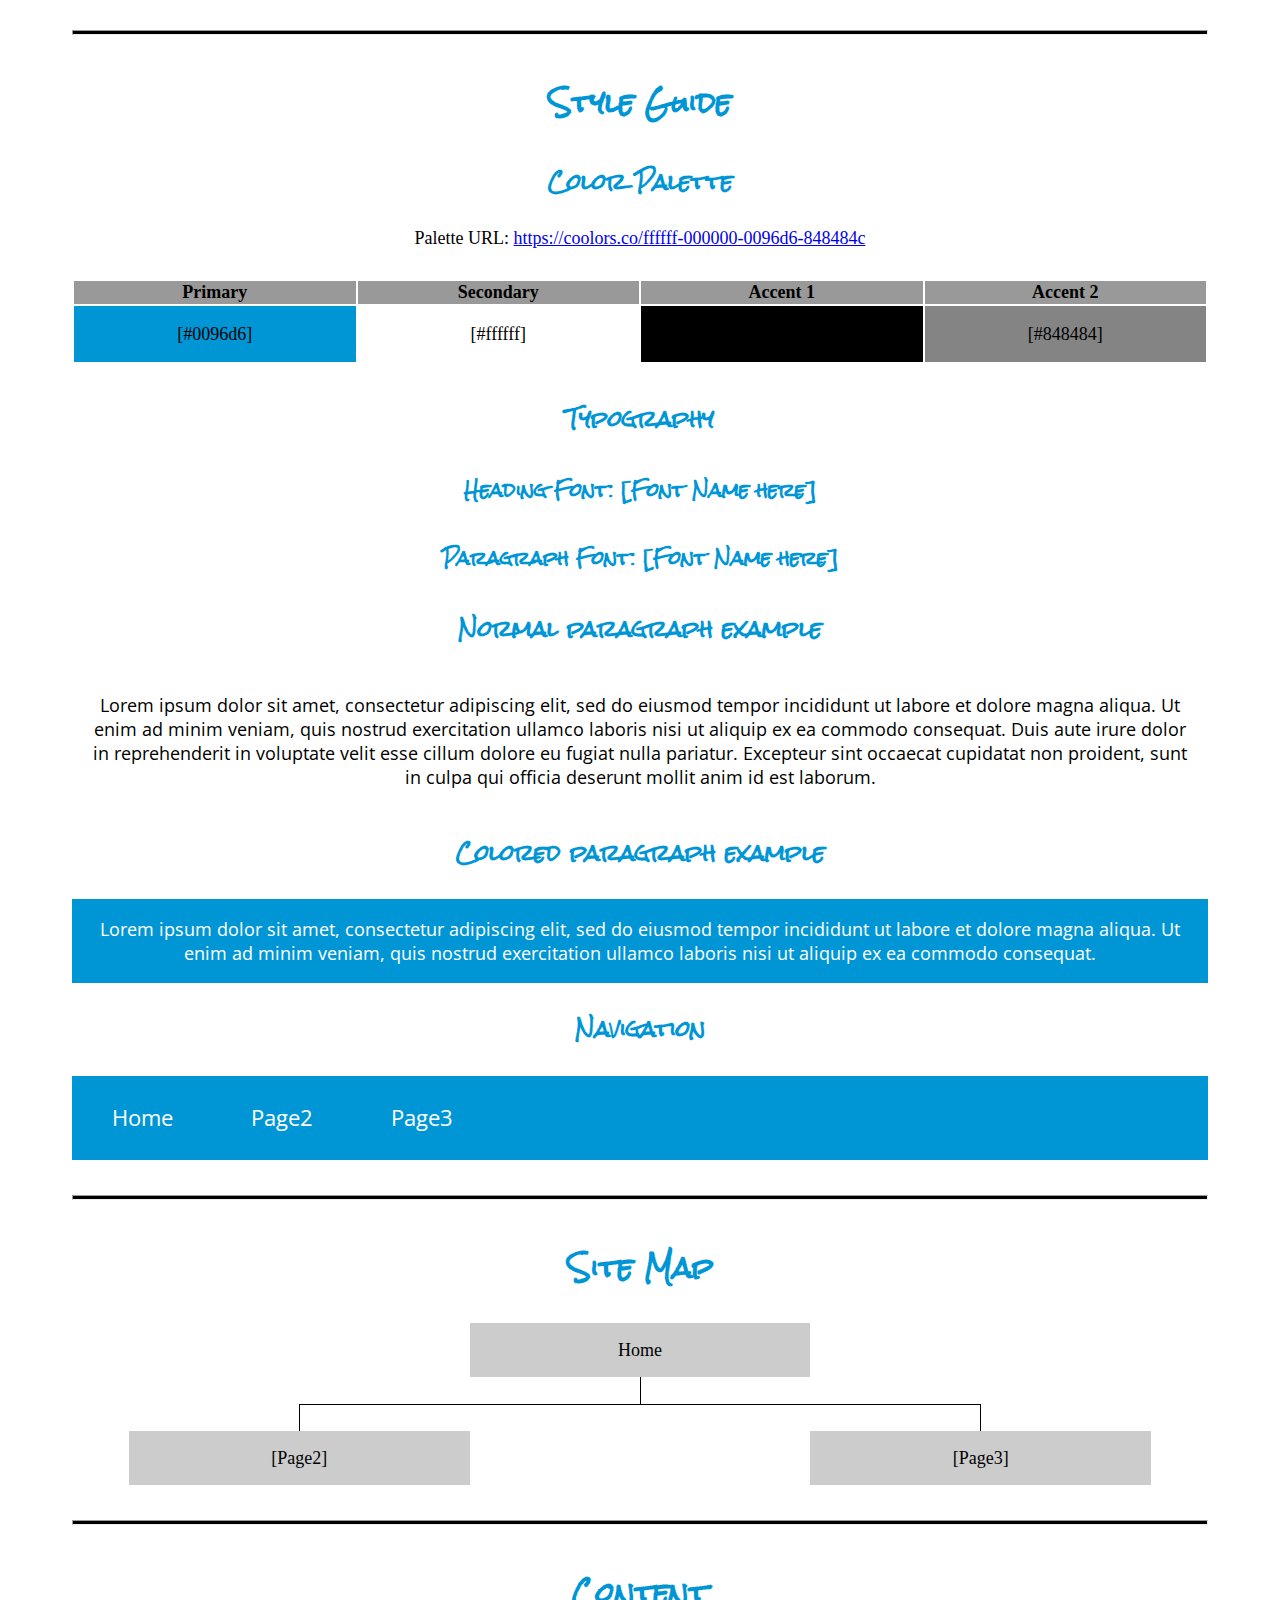
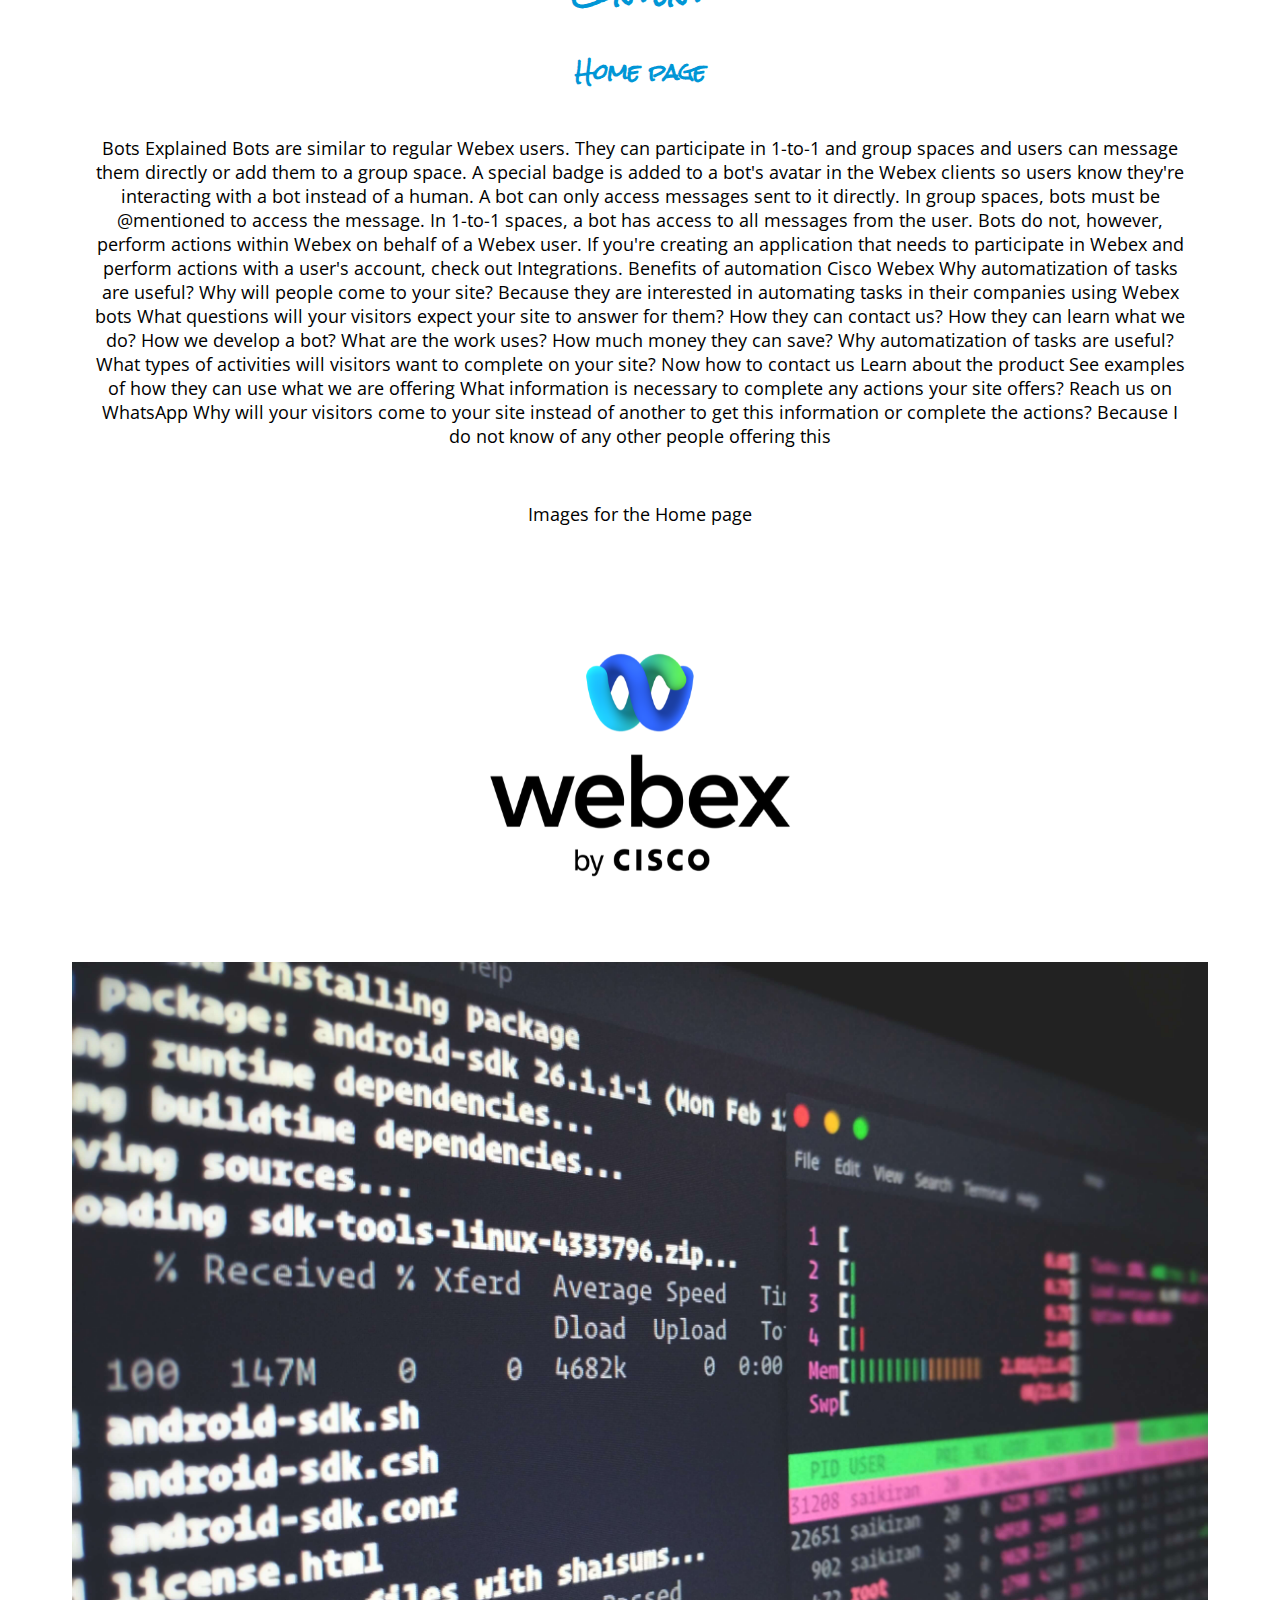
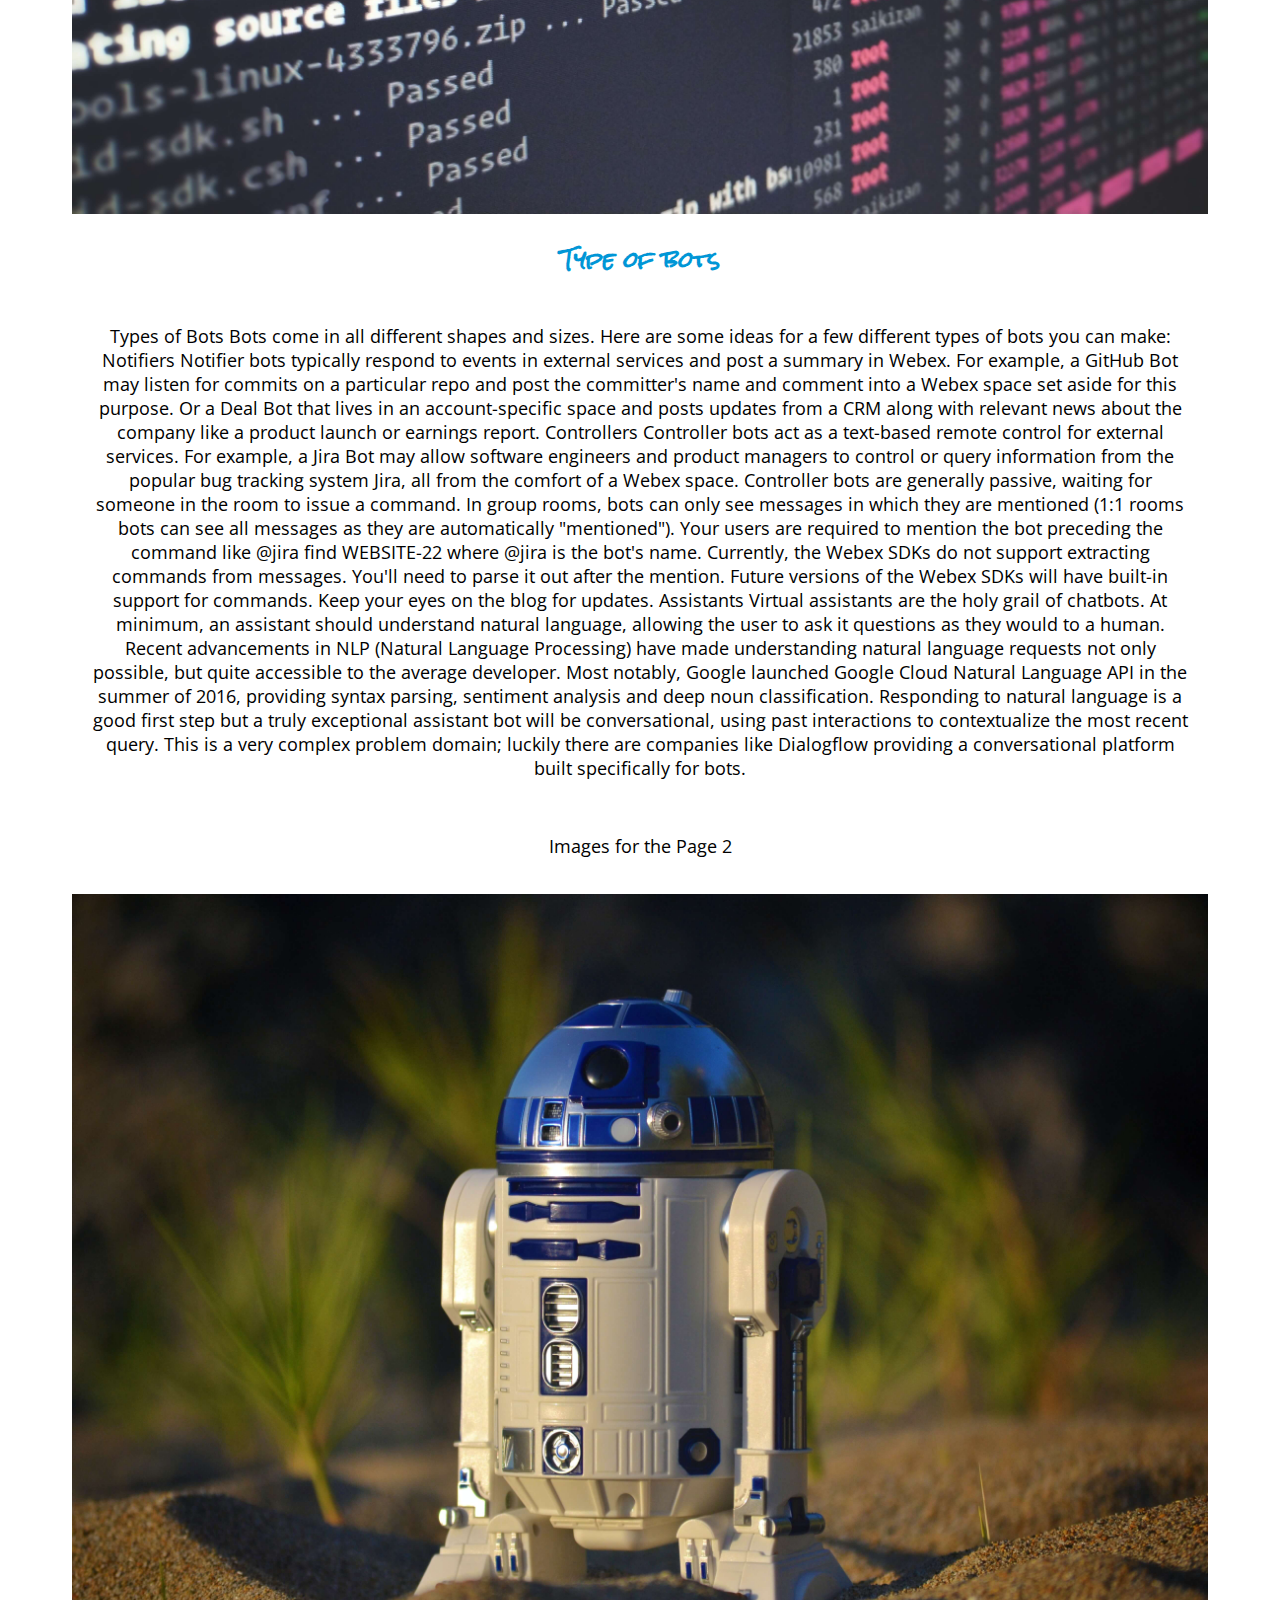
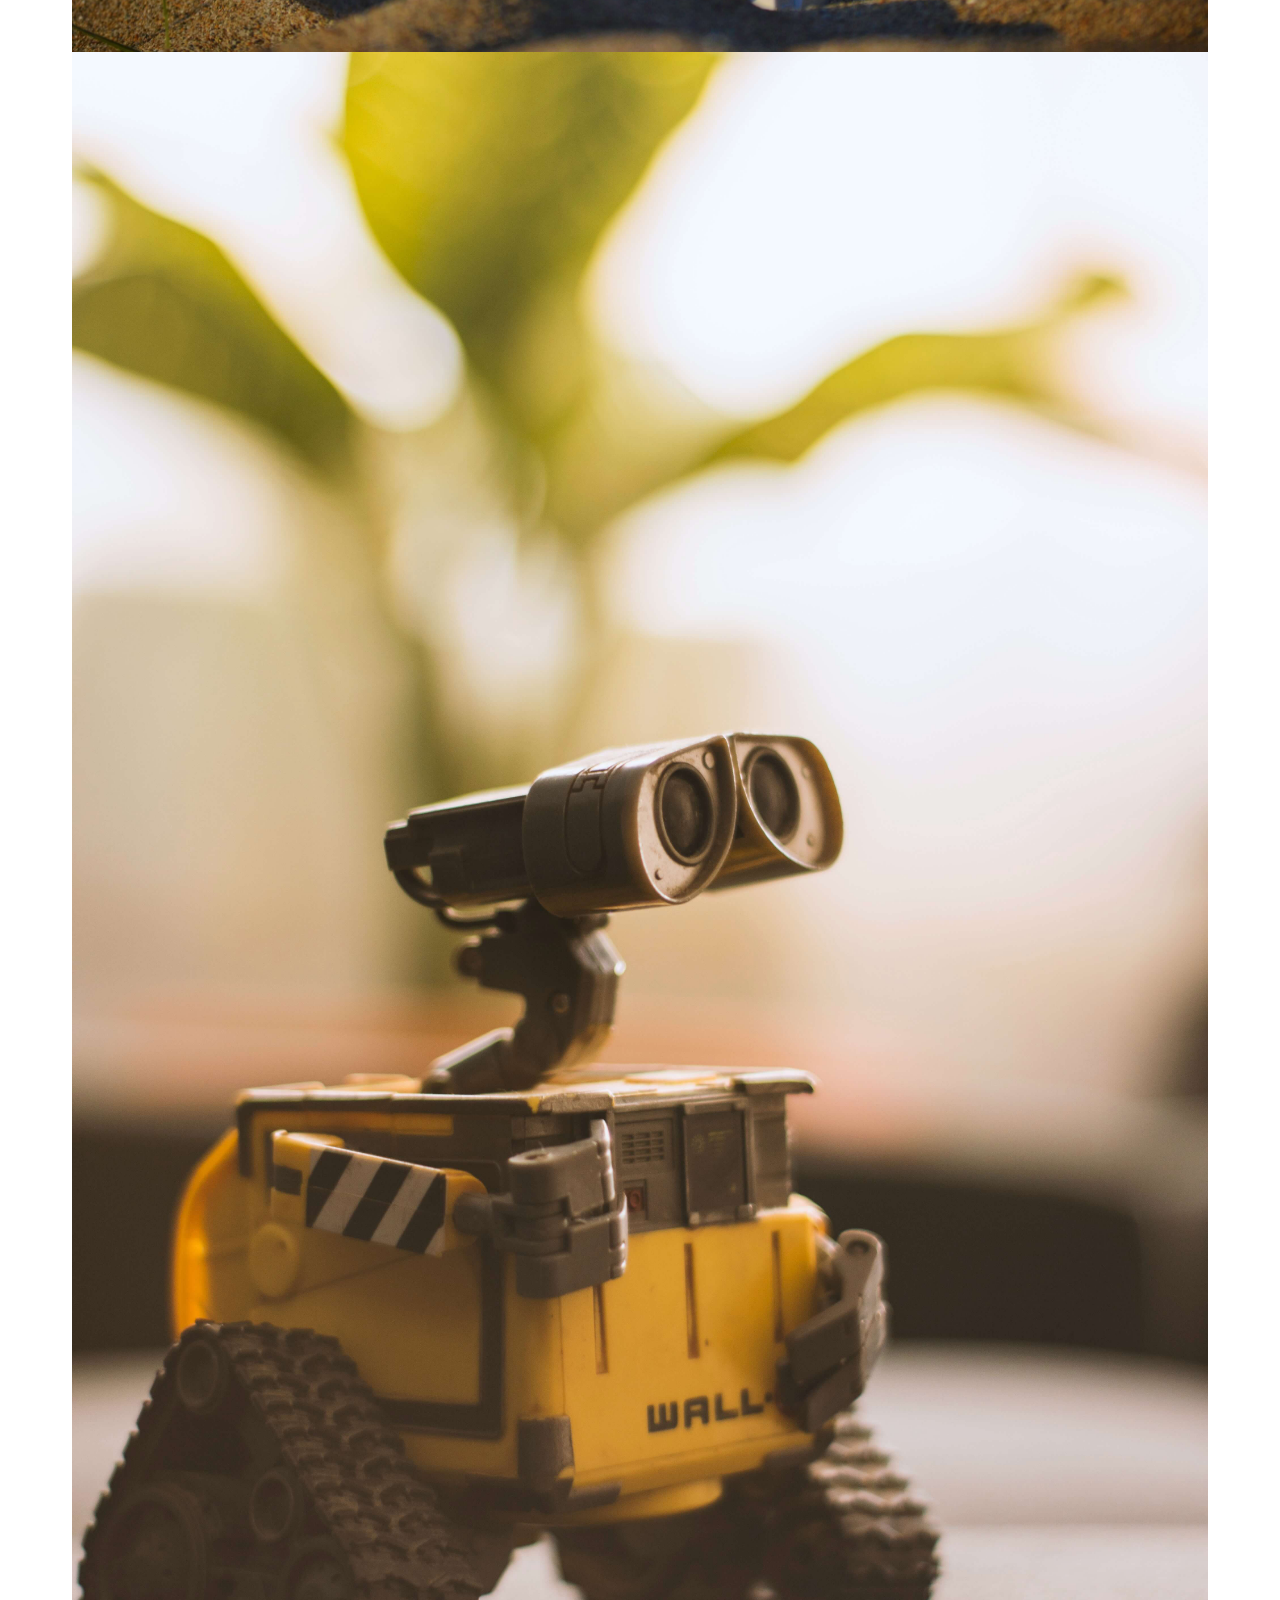
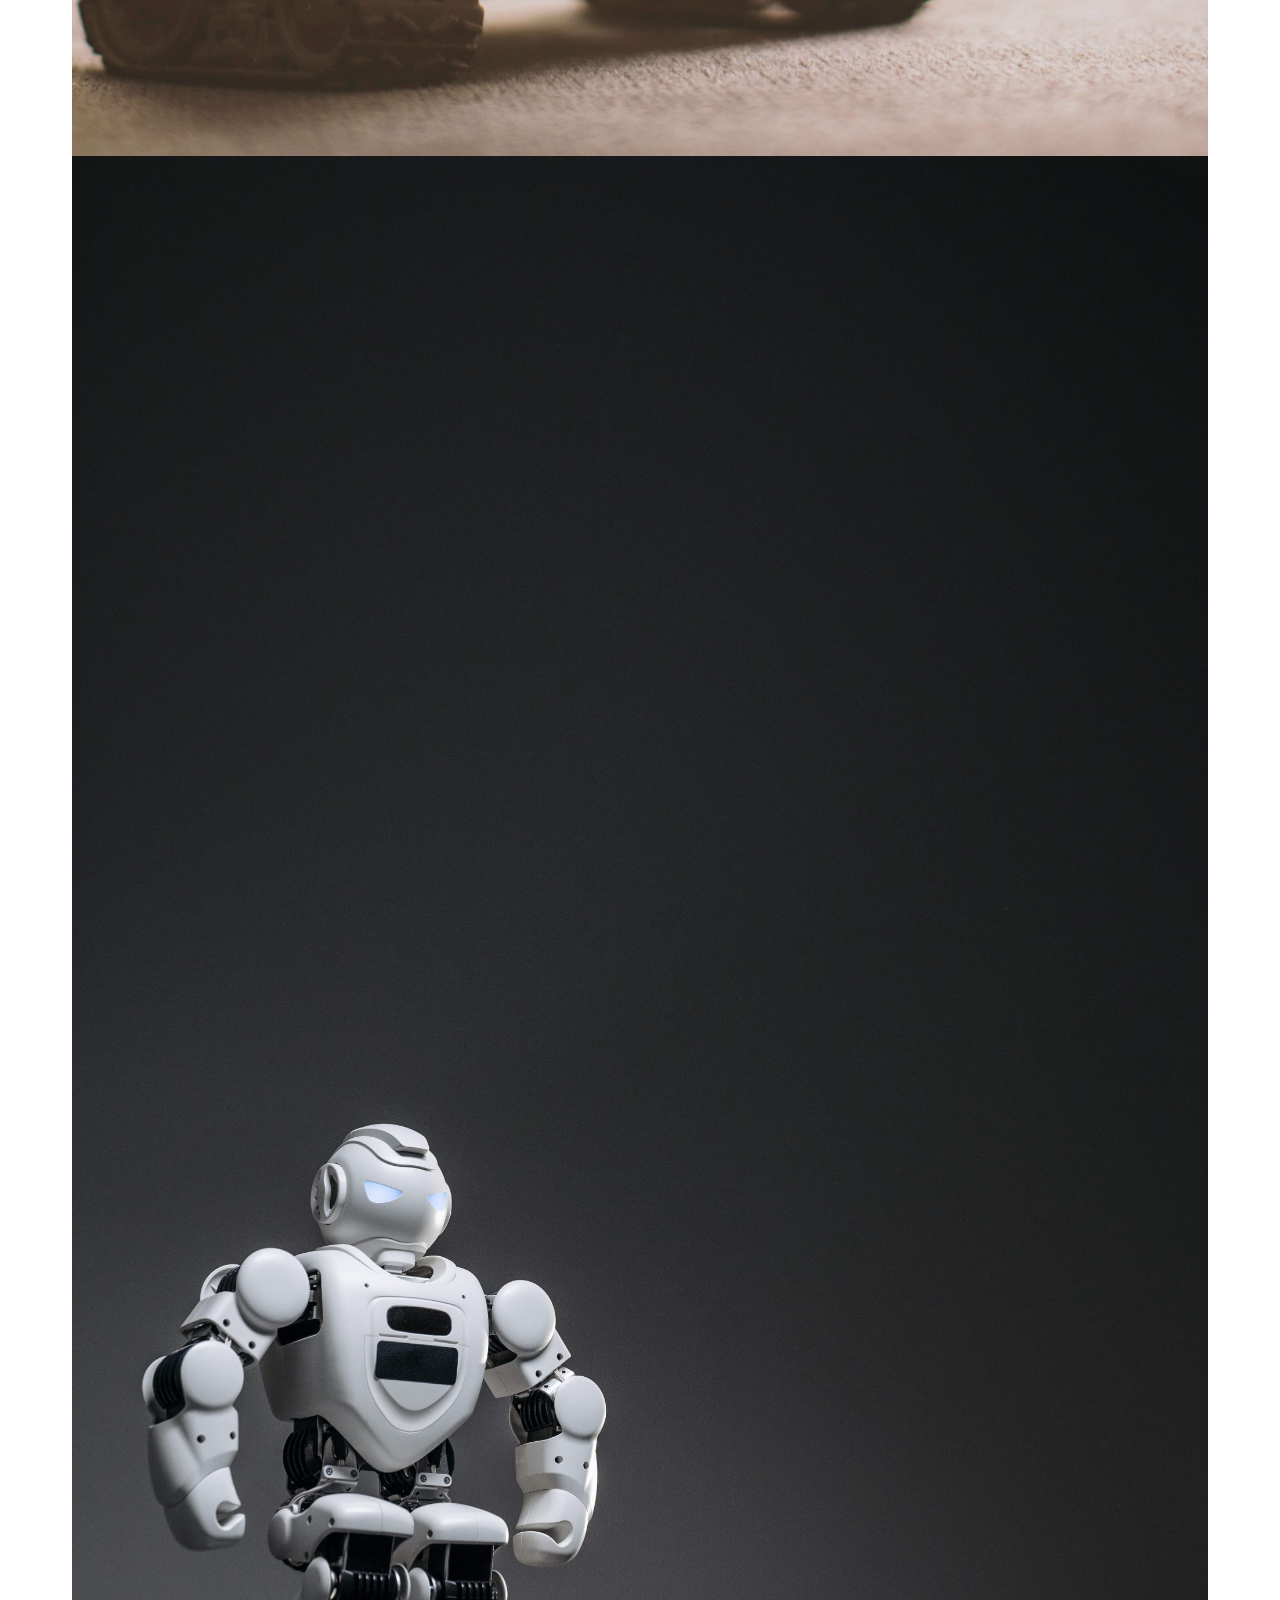
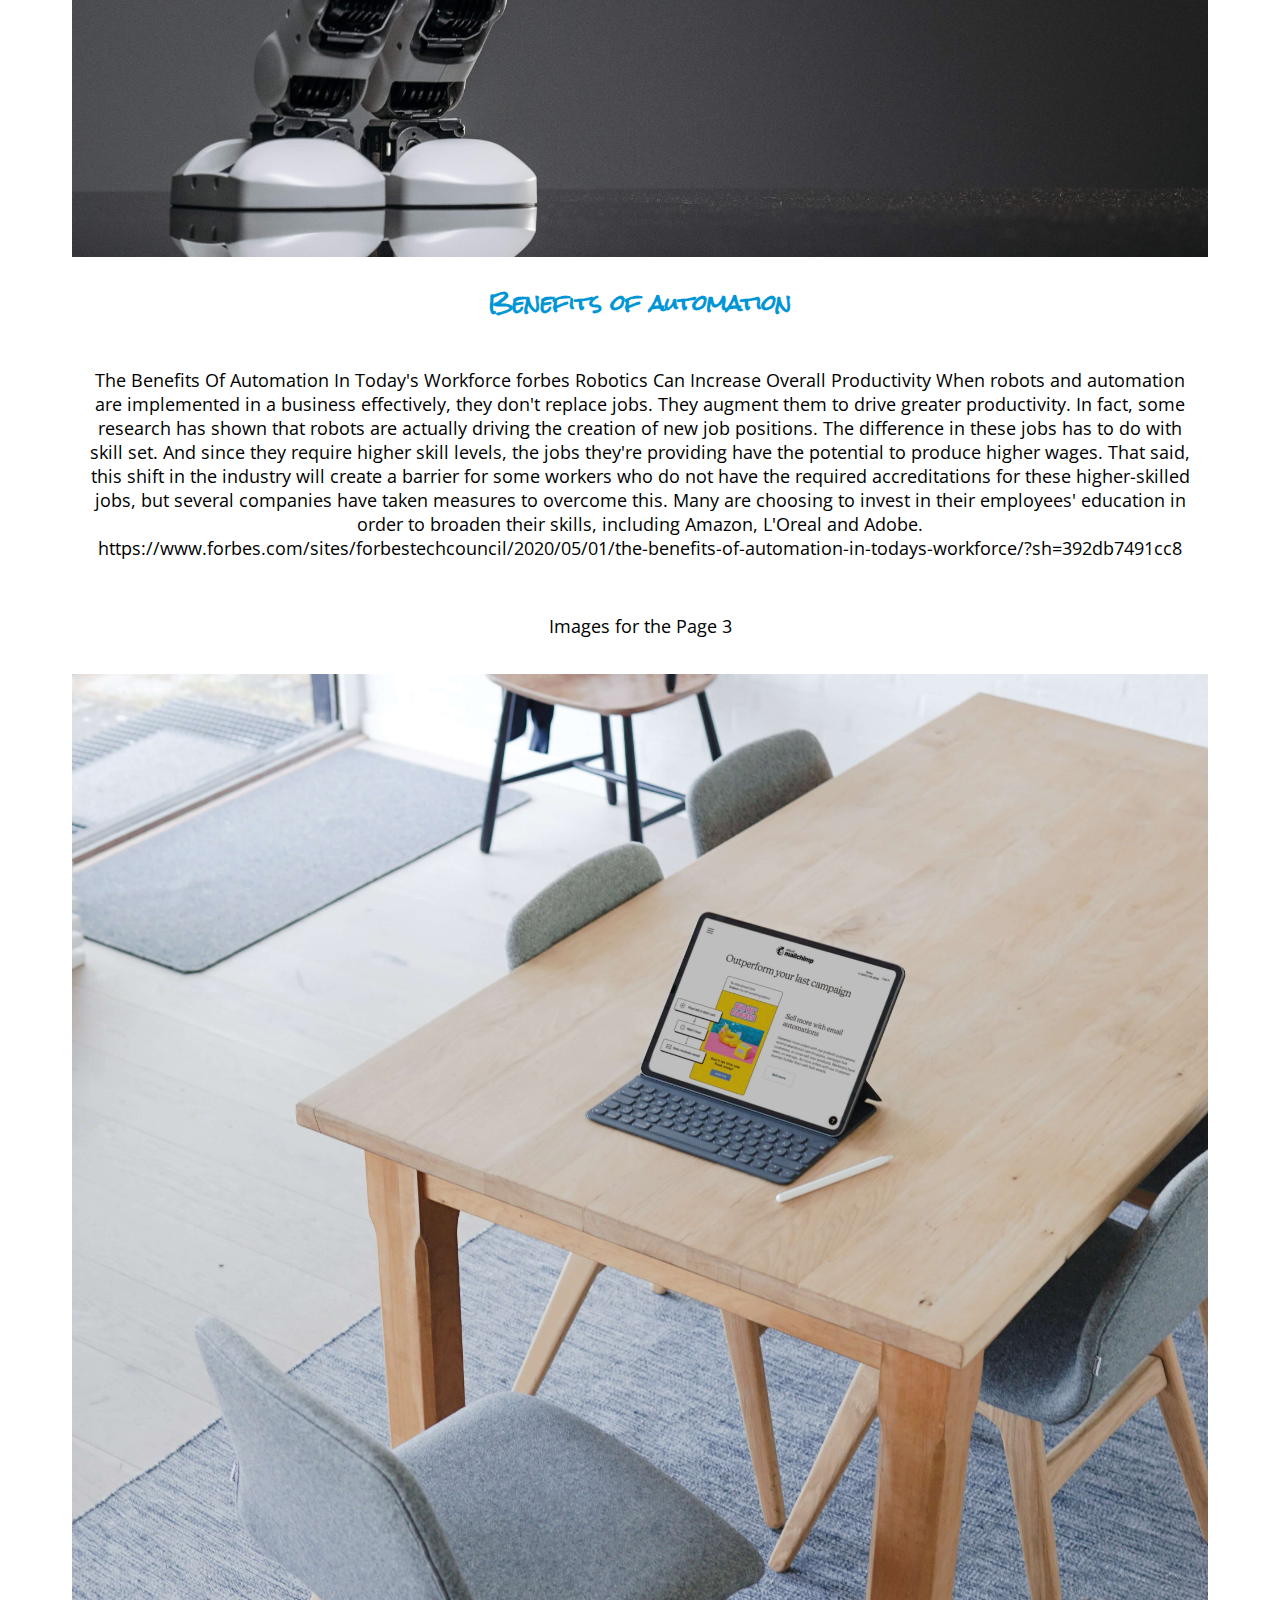
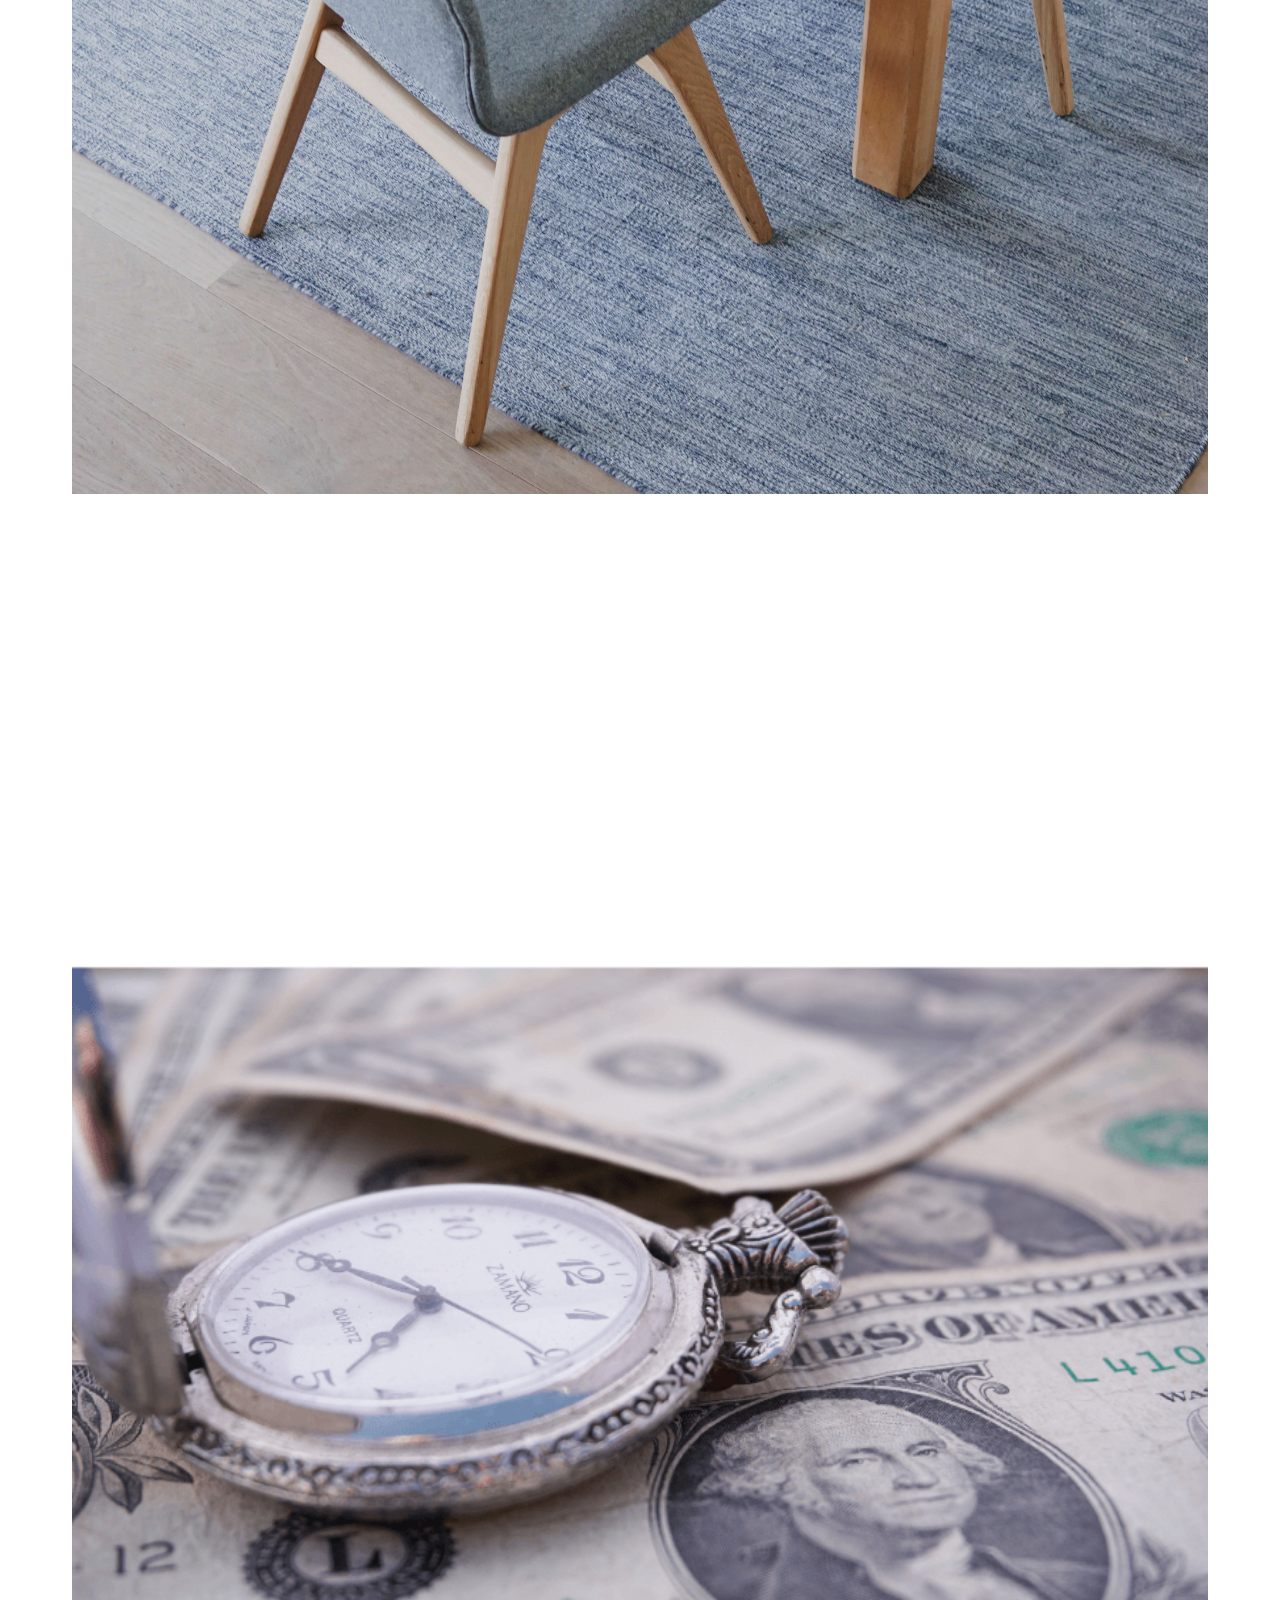
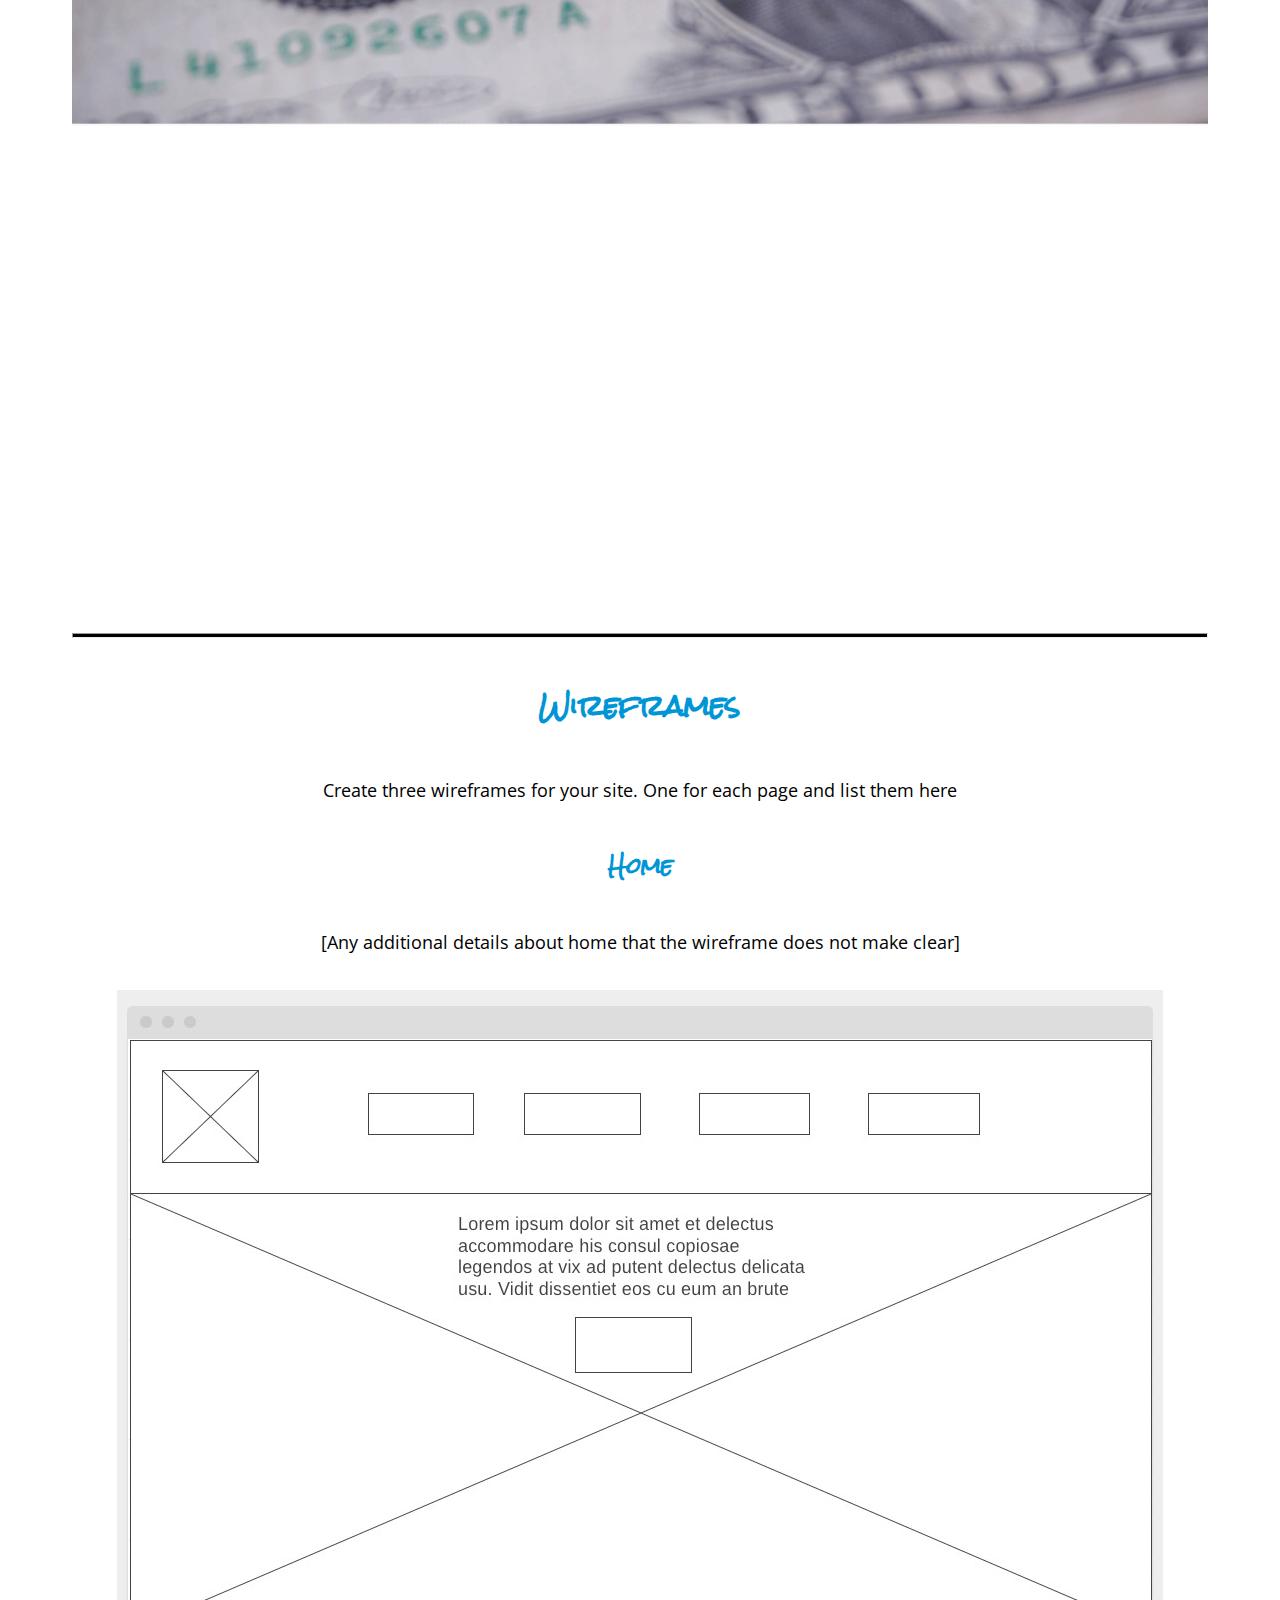
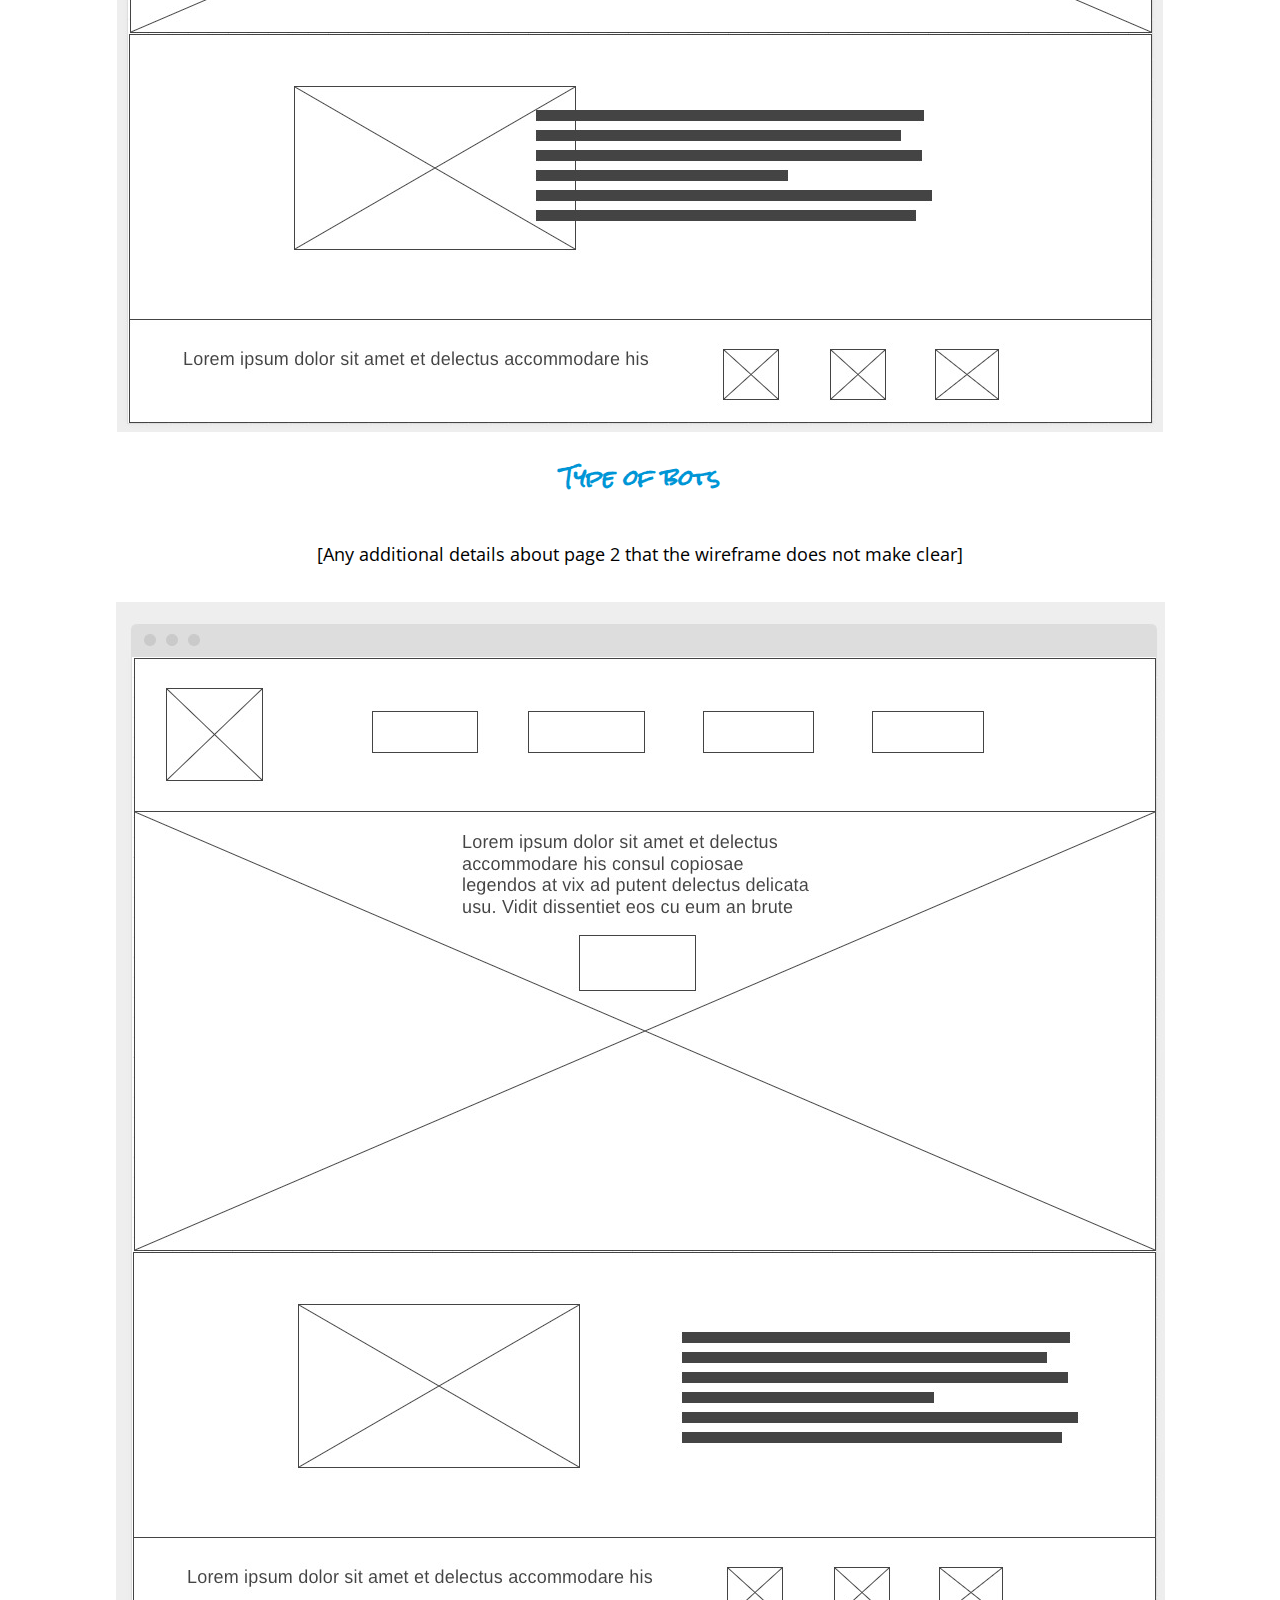
==== commit 76b79b5e: "Wireframe images" ====
--- a/site-plan.html
+++ b/site-plan.html
@@ -217,19 +217,19 @@
       <p>         
         [Any additional details about home that the wireframe does not make clear]
       </p>
-      <img src="#" alt="home page wireframe">
+      <img src="images/home_wire.jpeg" alt="home page wireframe">
 
       <h3>Type of bots</h3>
       <p>         
         [Any additional details about page 2 that the wireframe does not make clear]
       </p>
-      <img src="#" alt="page 2 wireframe">
+      <img src="images/type_of_bots_wire.jpeg" alt="Type of bots page 2 wireframe">
 
       <h3>Benefits of automation</h3>
       <p>         
         [Any additional details about page 3 that the wireframe does not make clear]
       </p>
-      <img src="#" alt="page 3 wireframe">
+      <img src="images/benefits_wireframe.jpeg" alt="Benefits page 3 wireframe">
     </main>
   </body>
 
